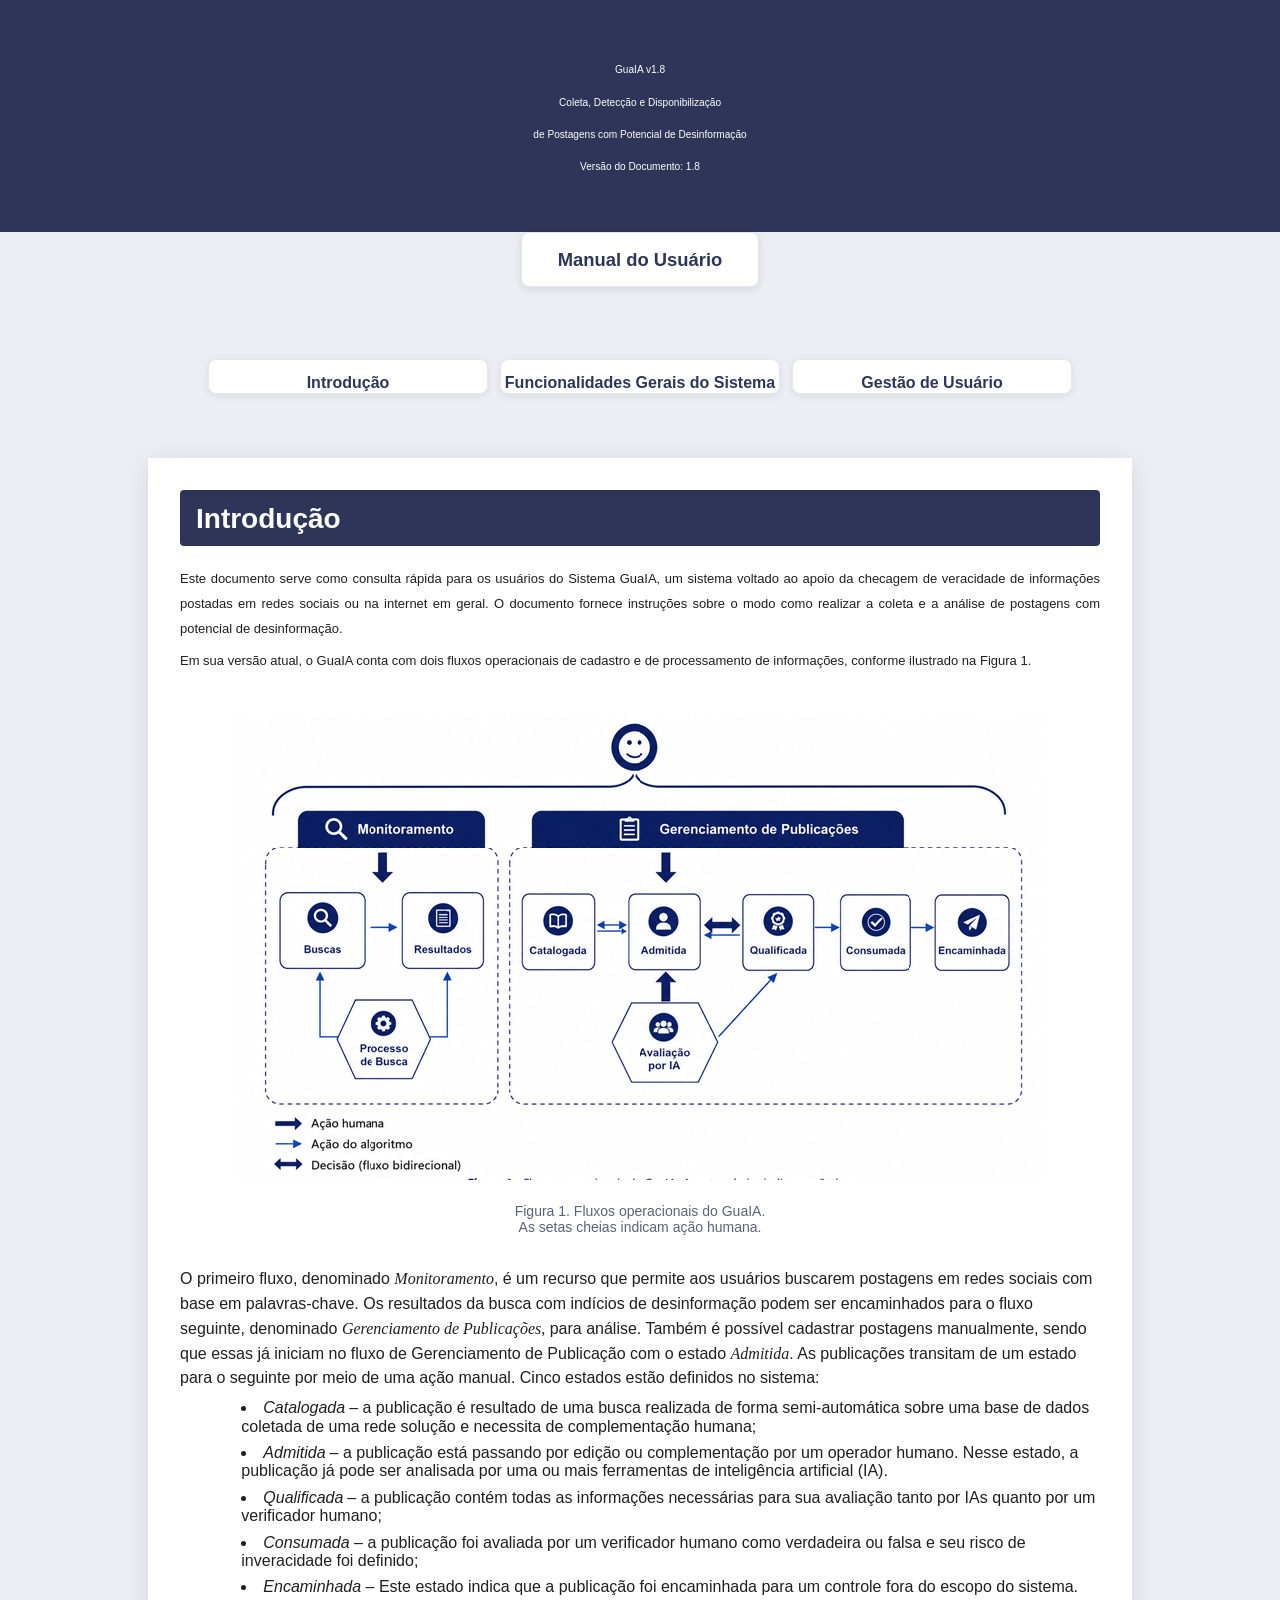
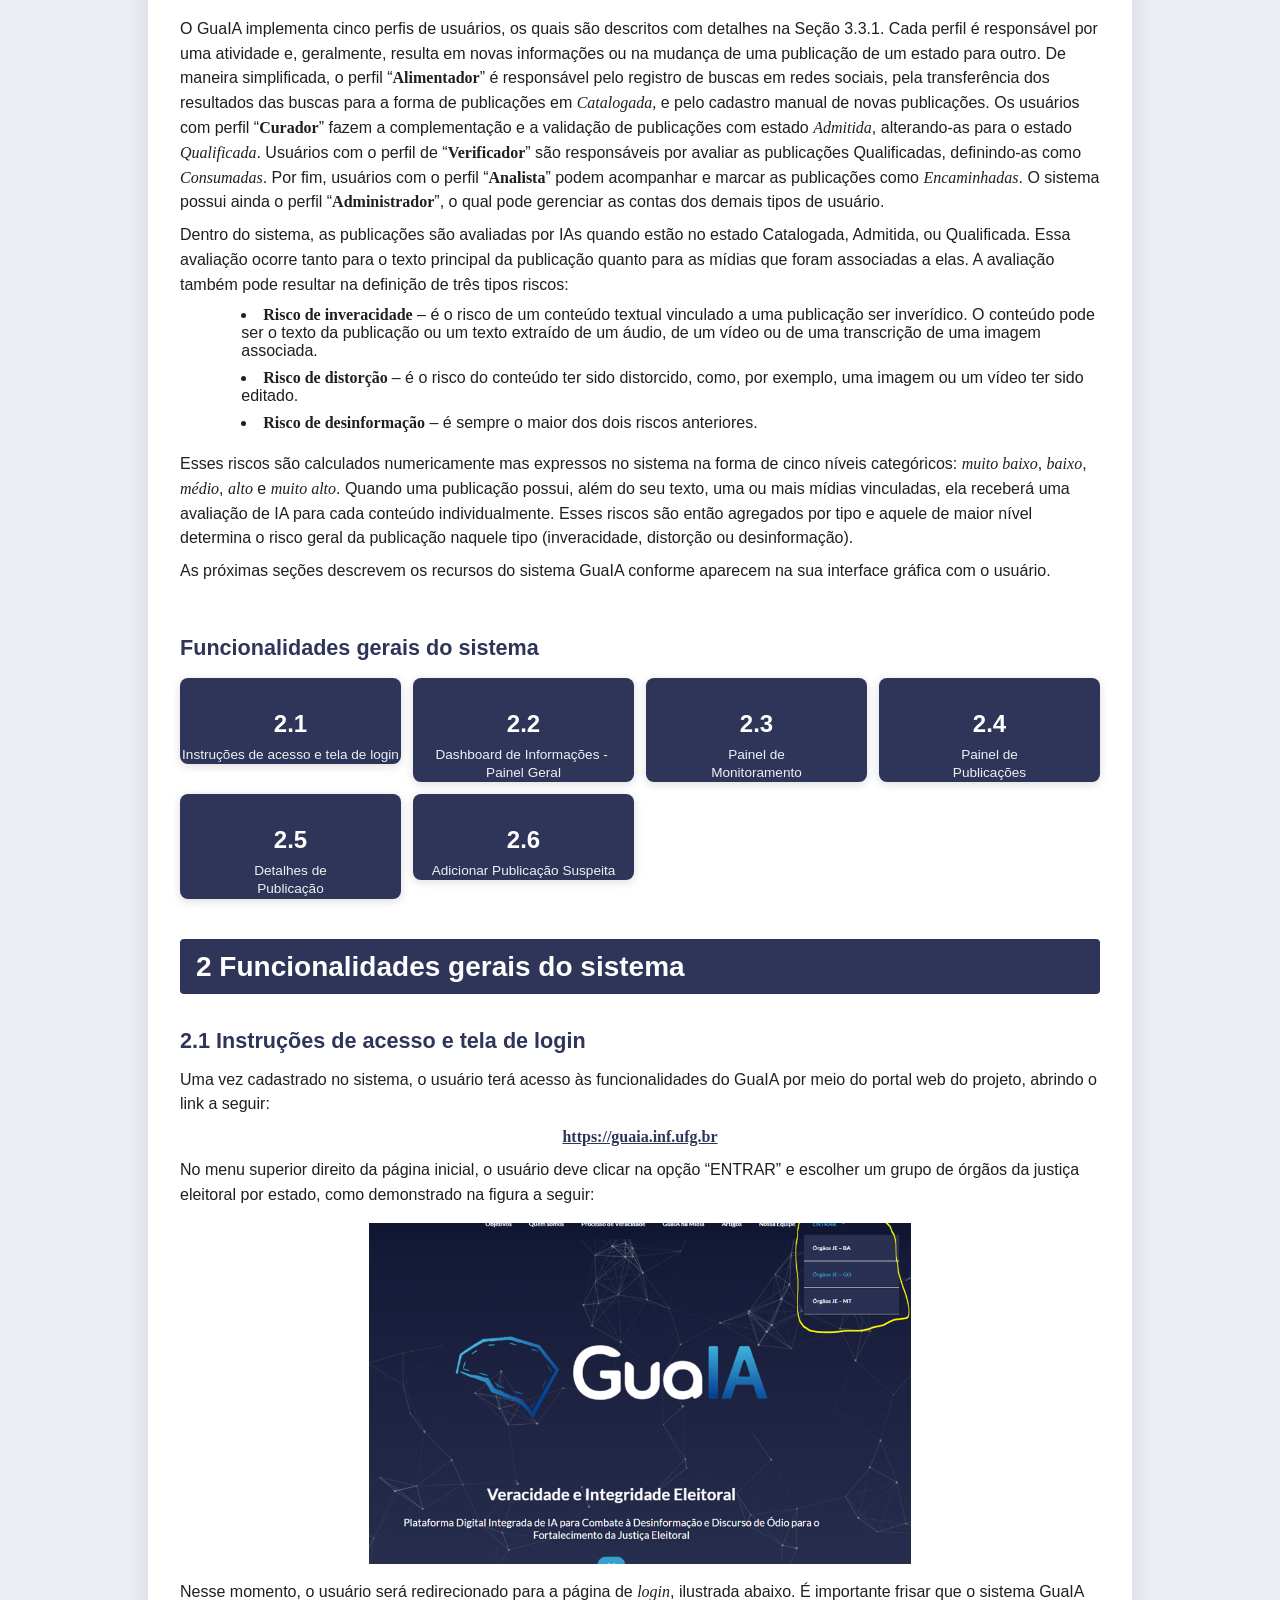
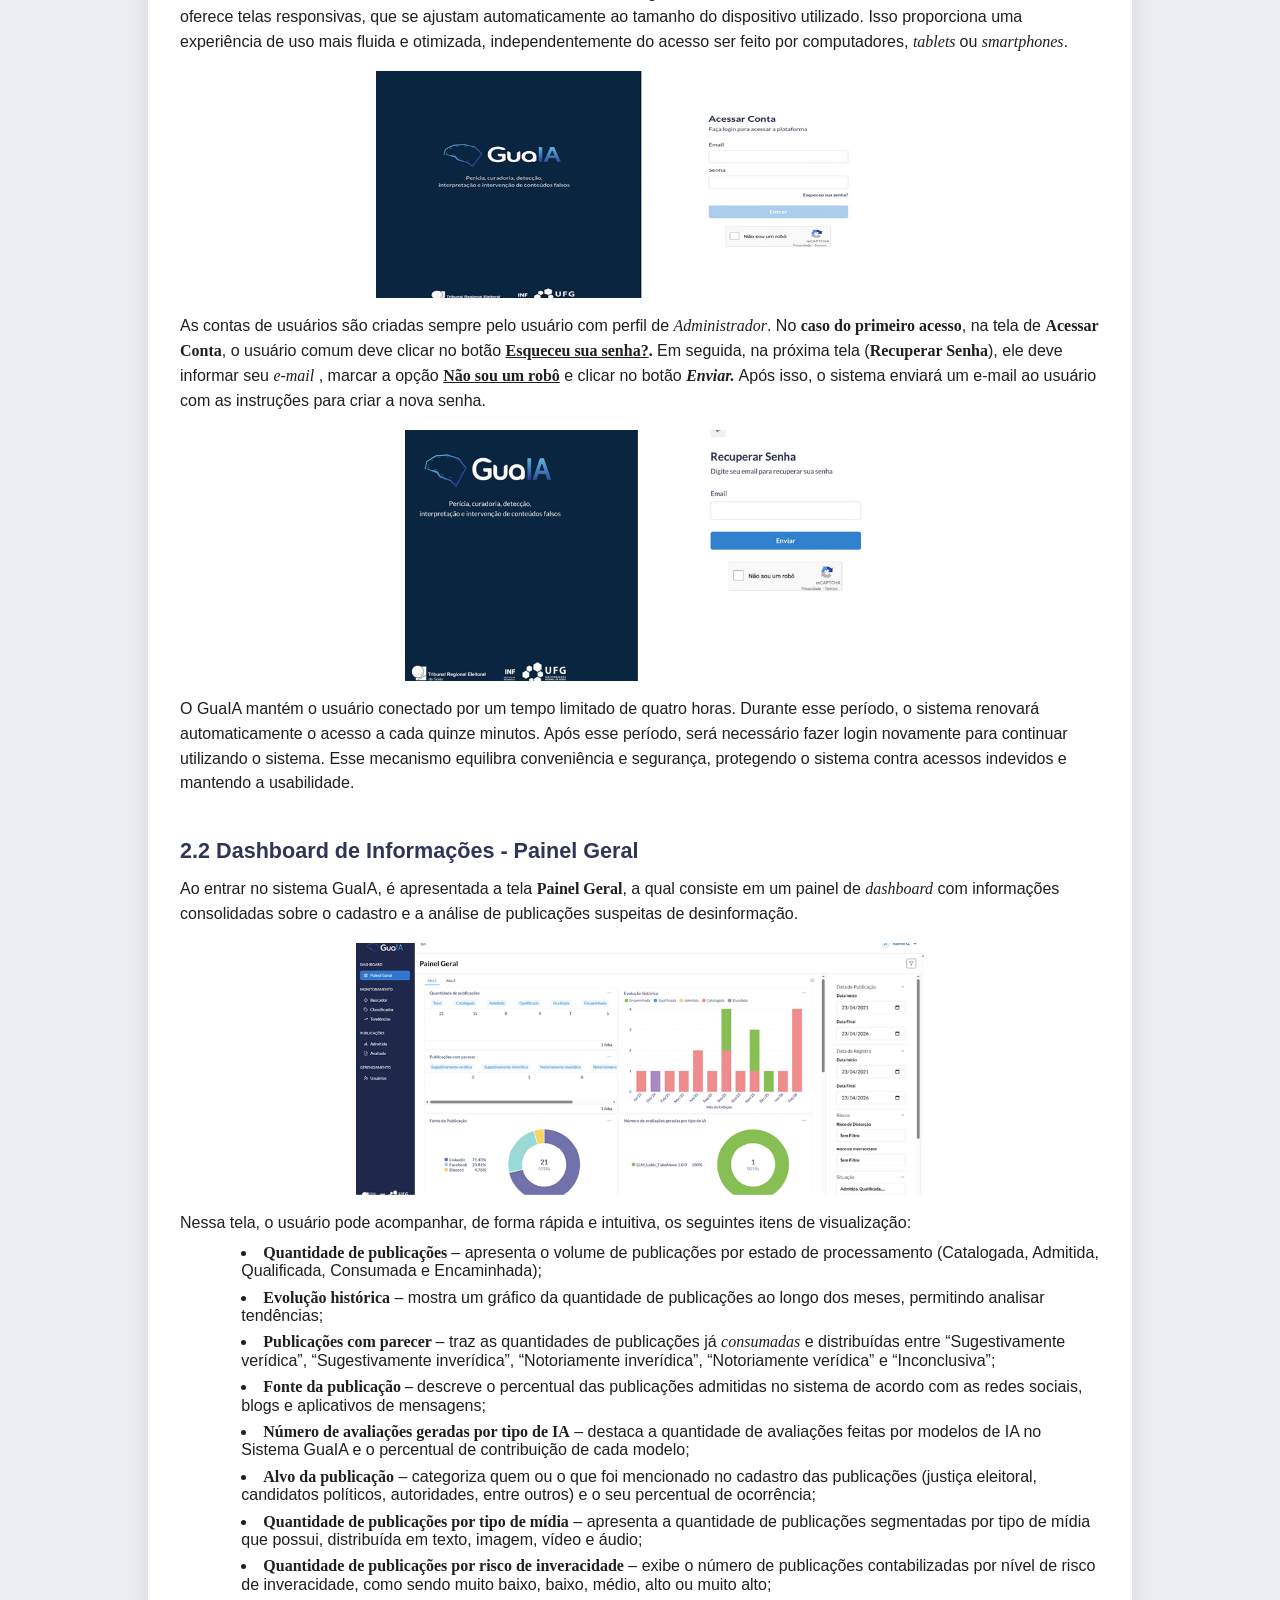
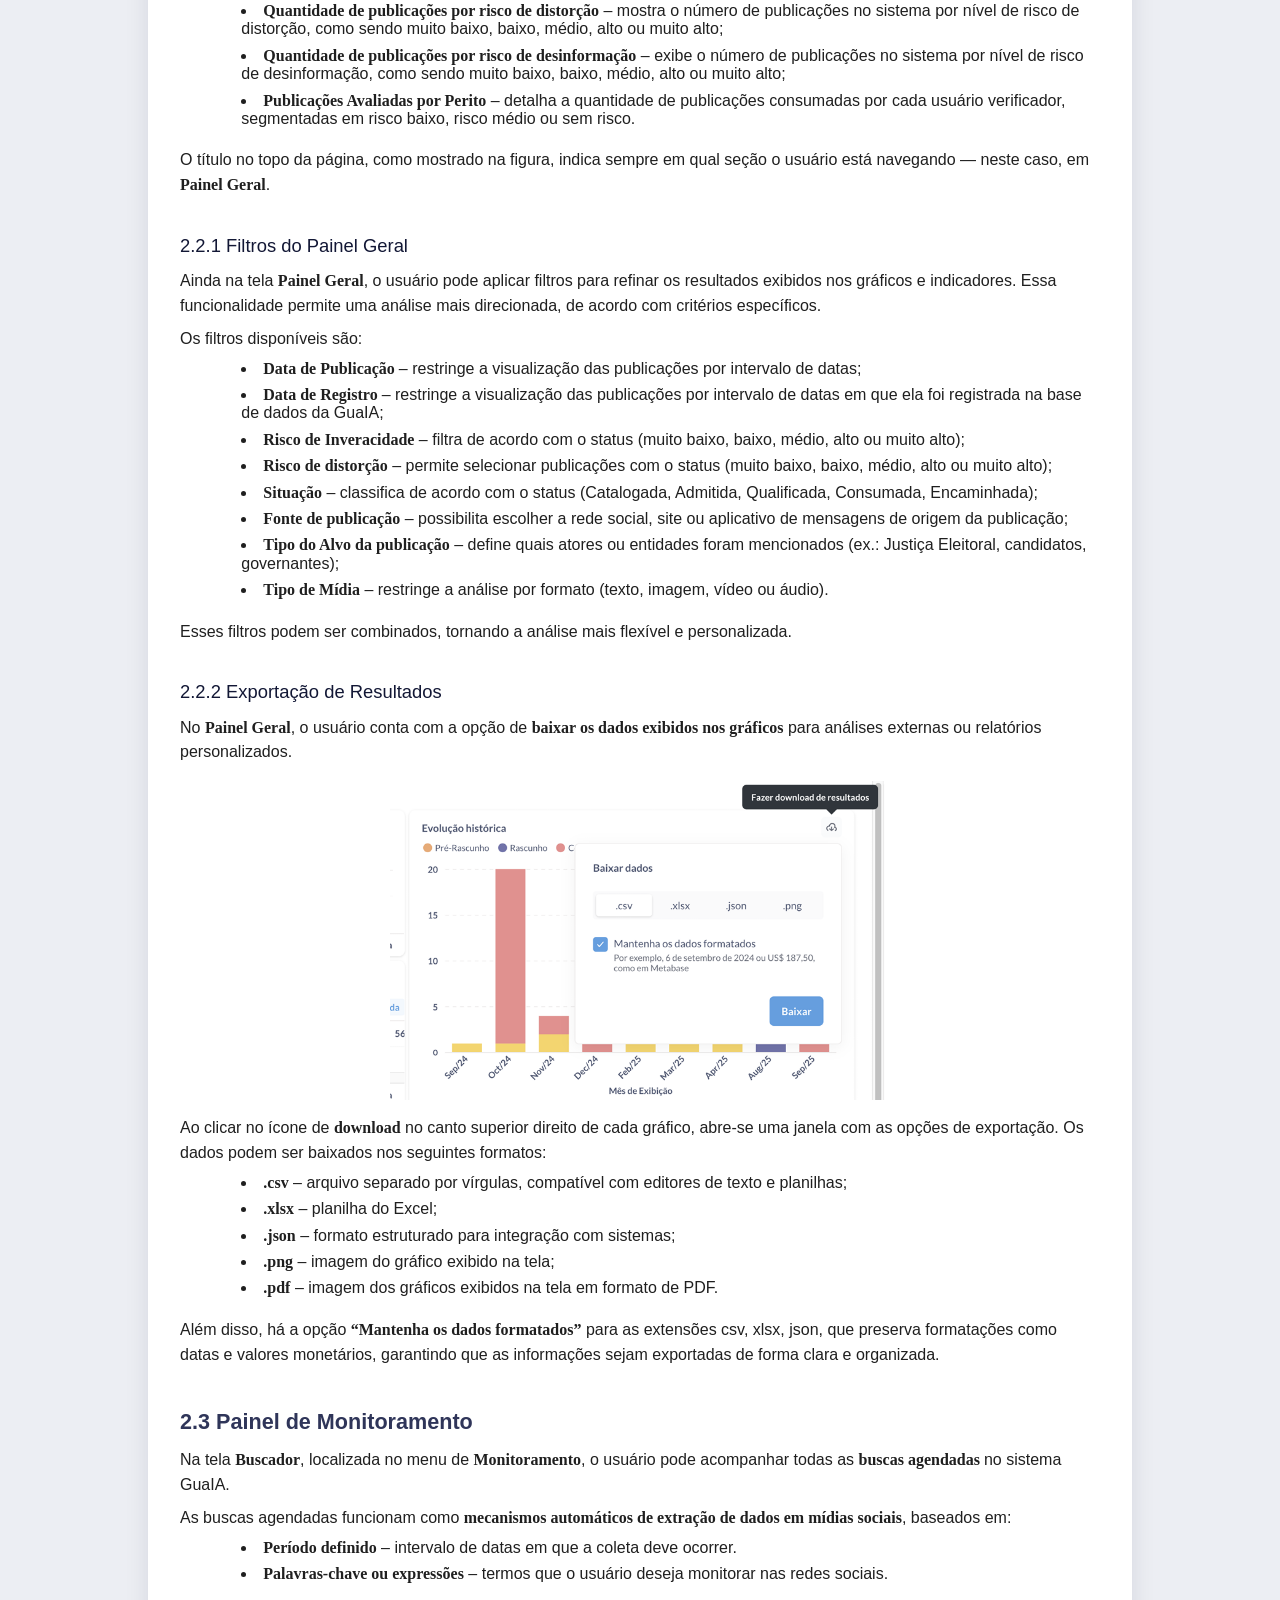
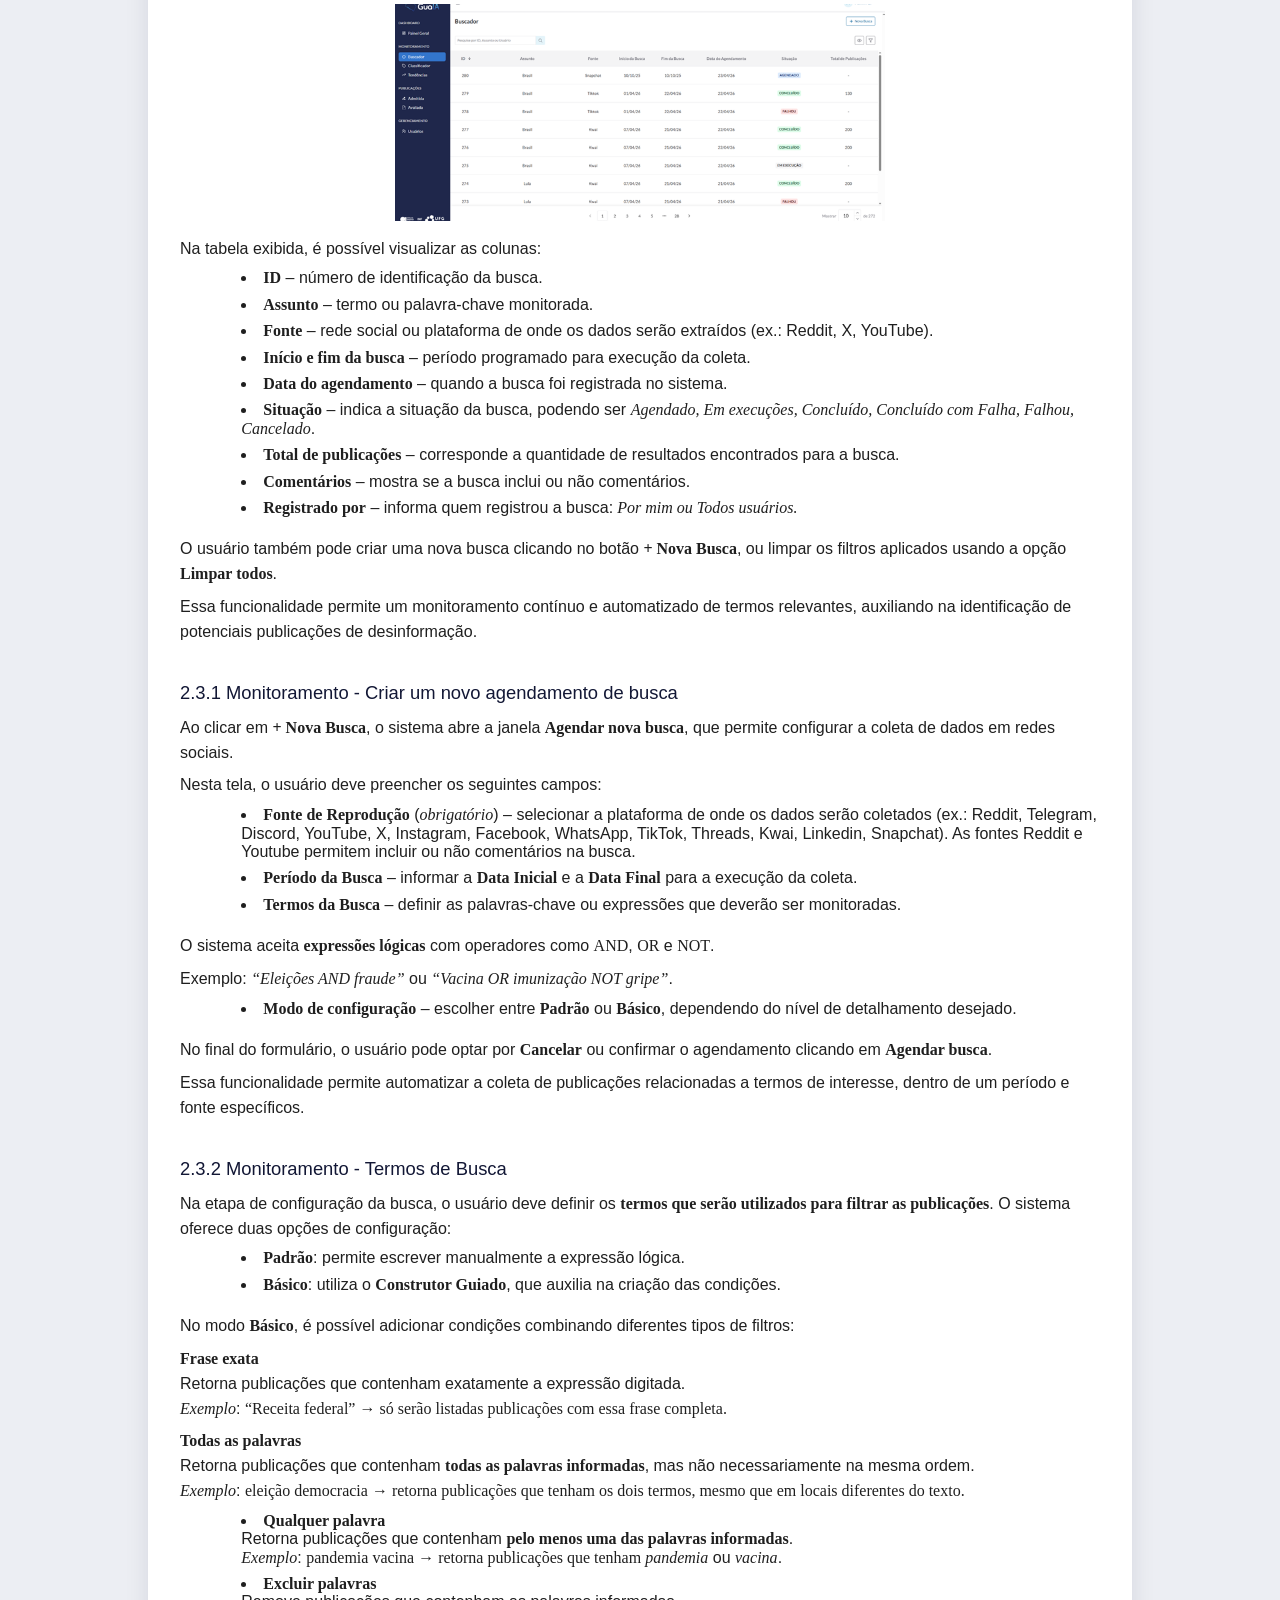
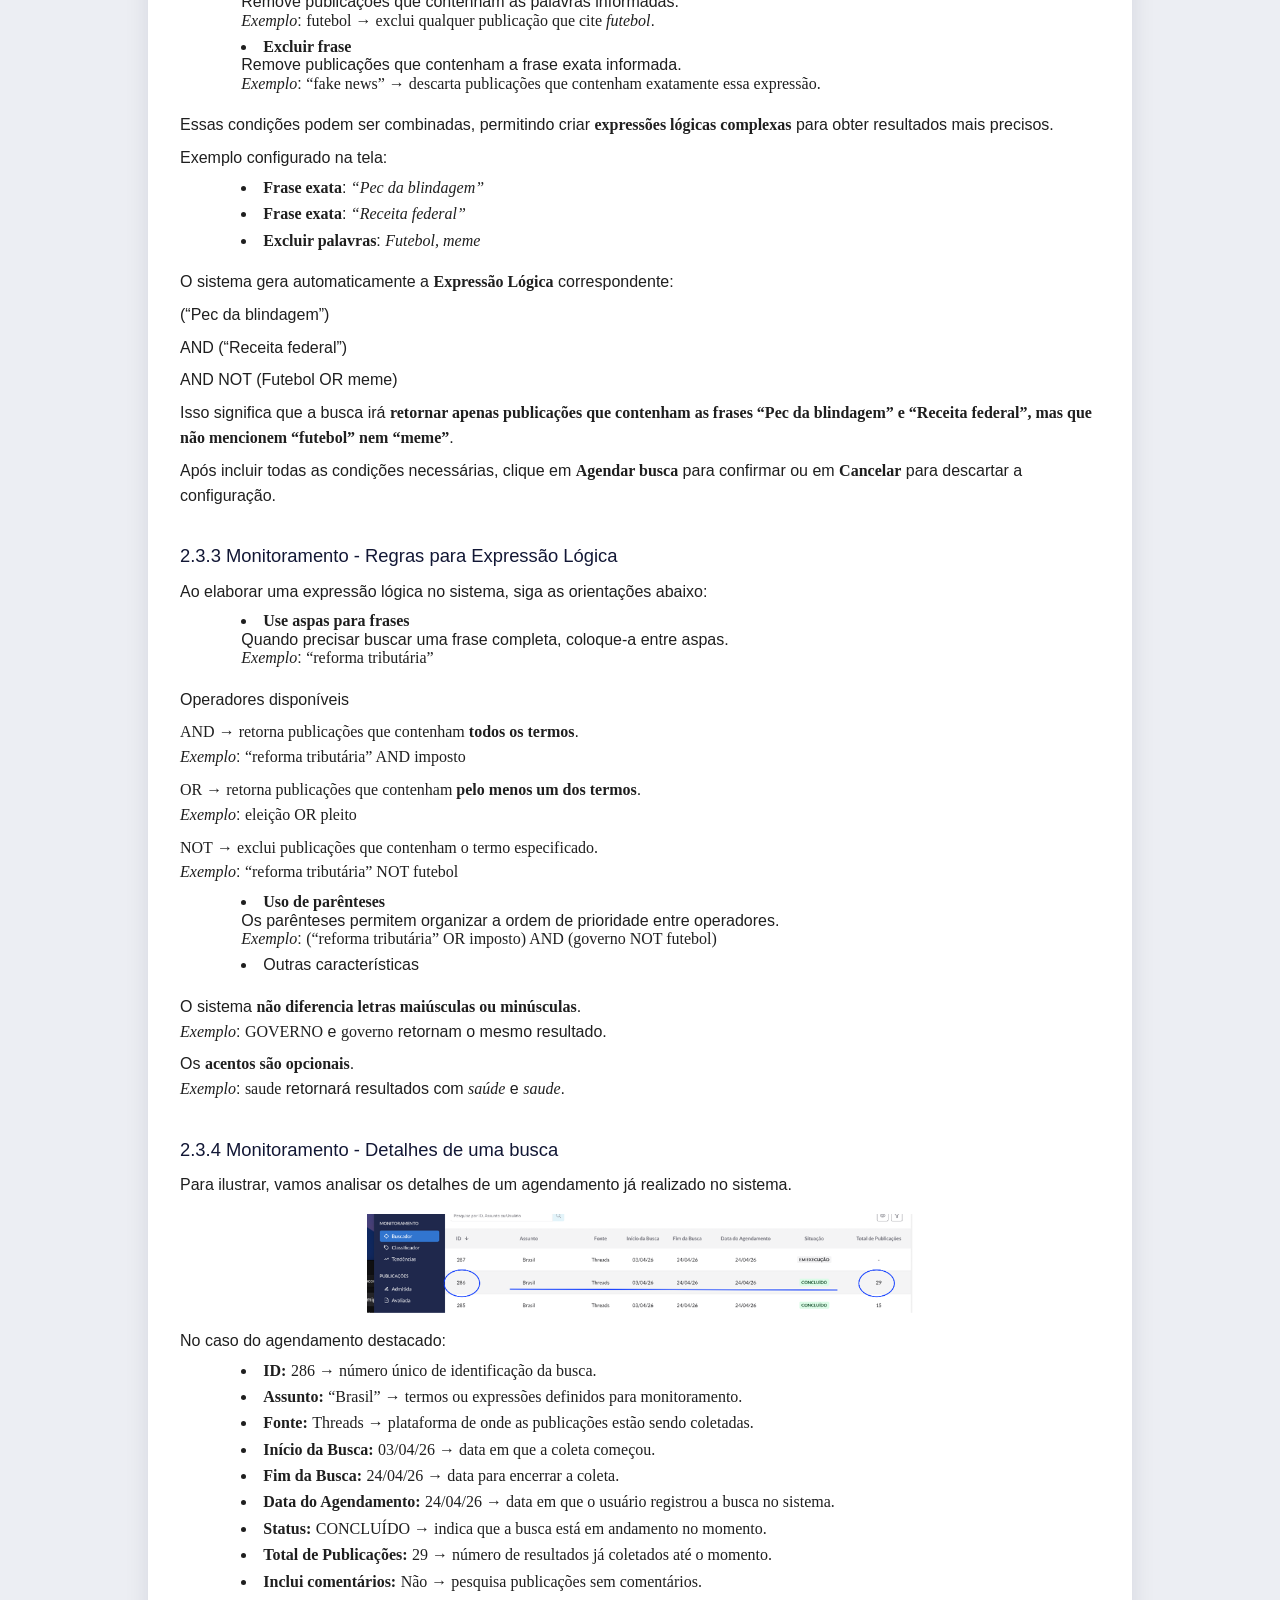
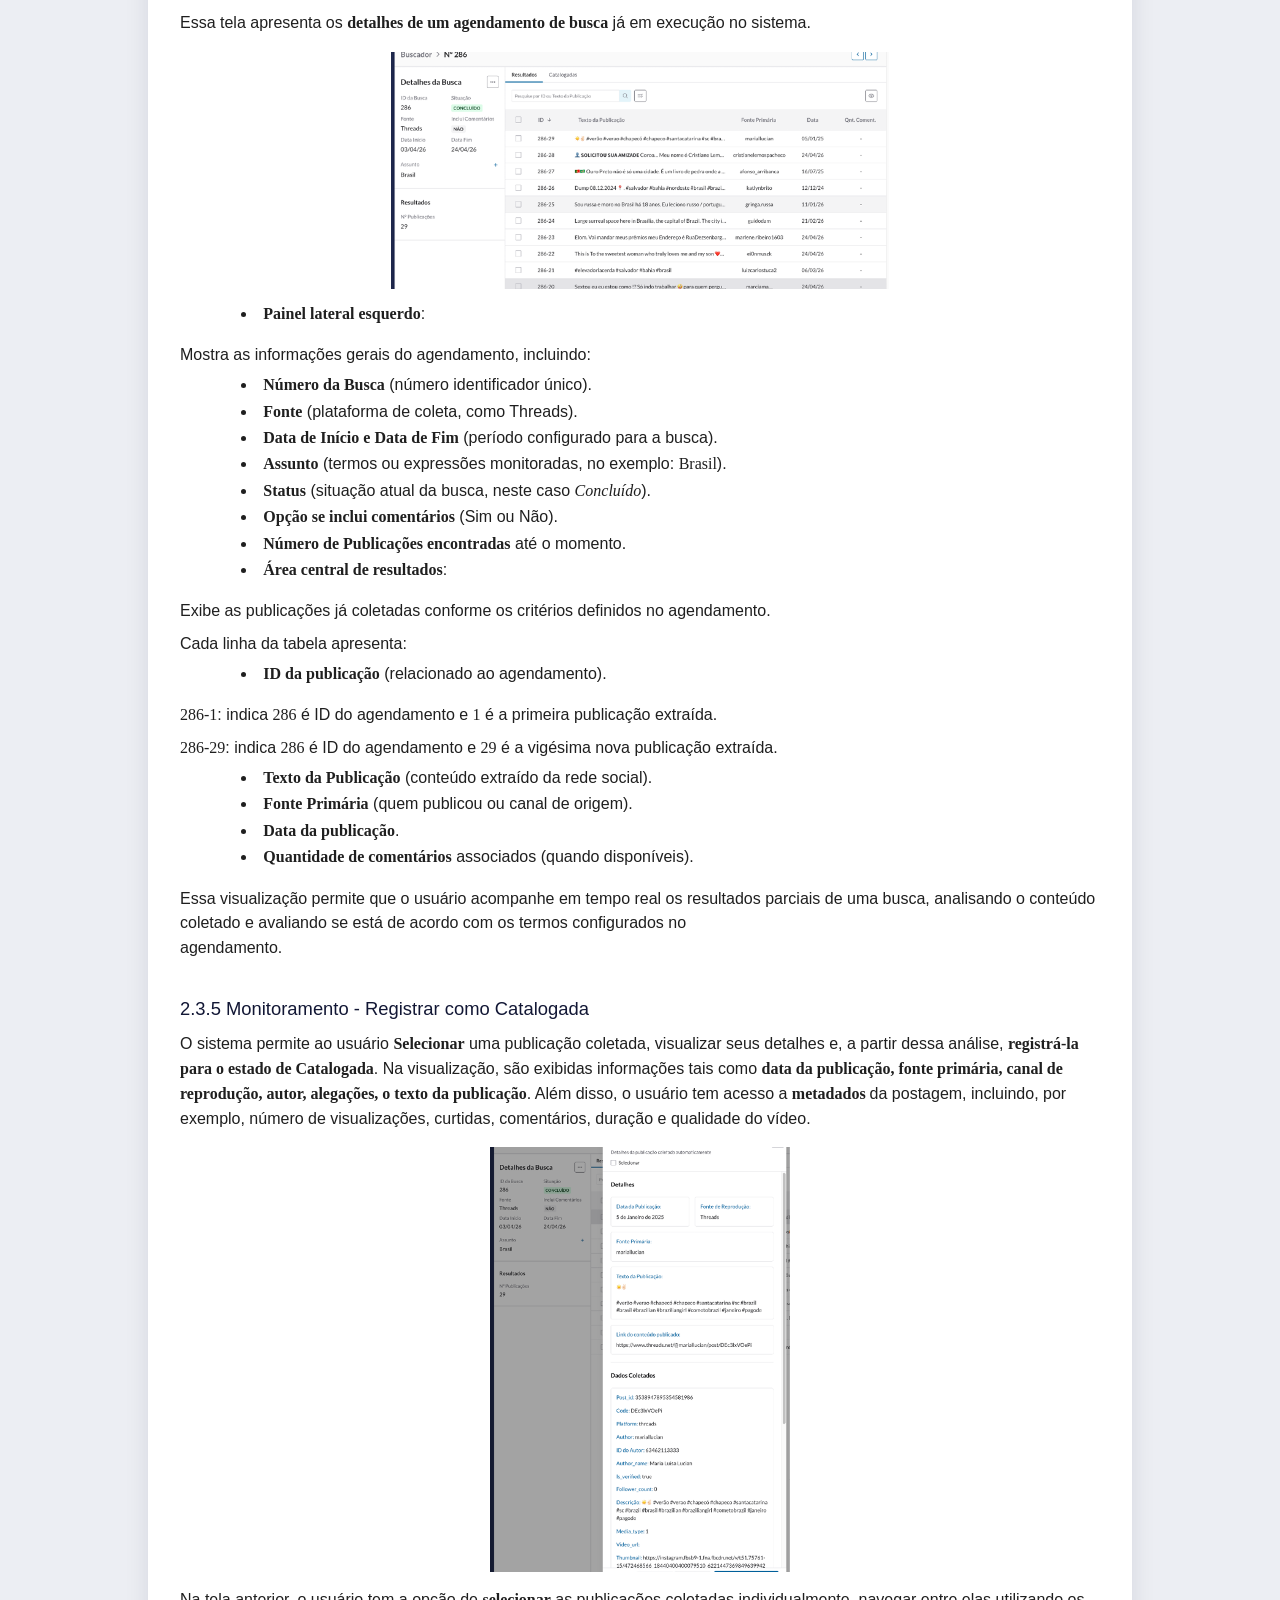
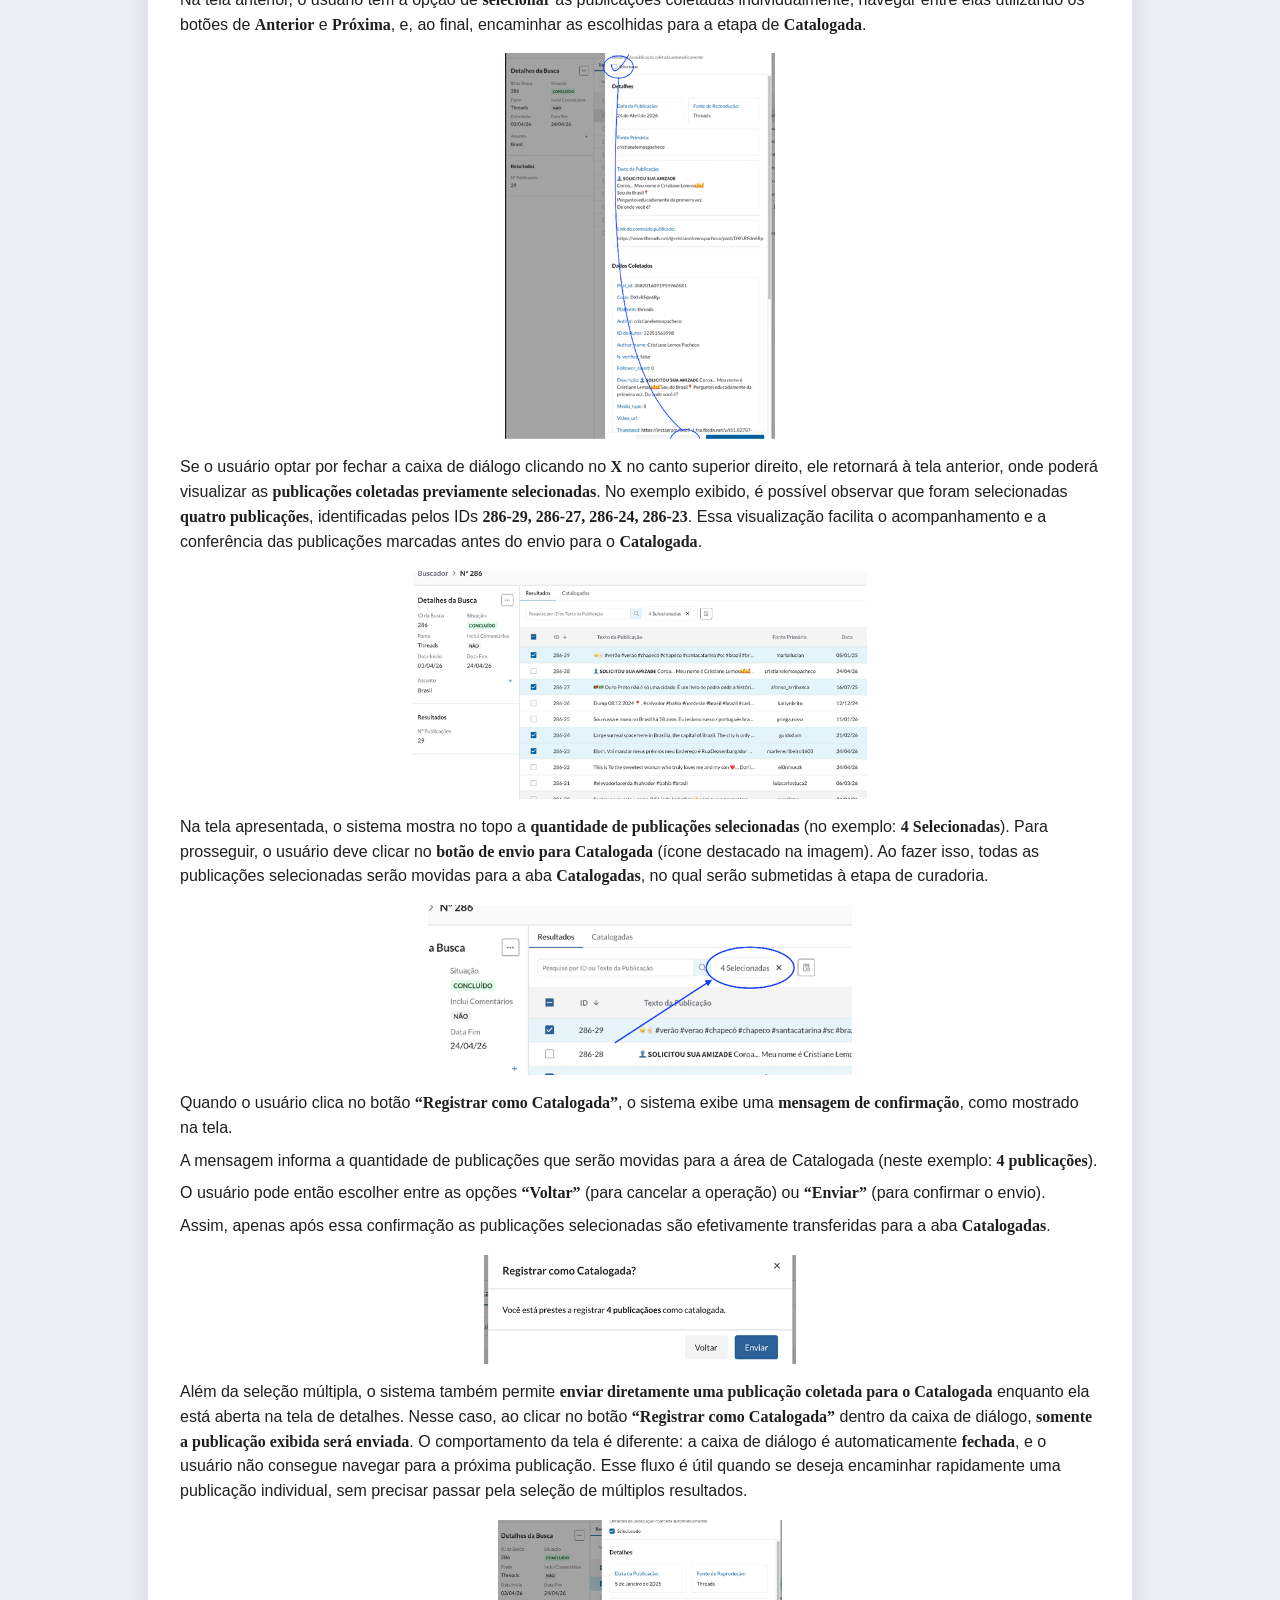
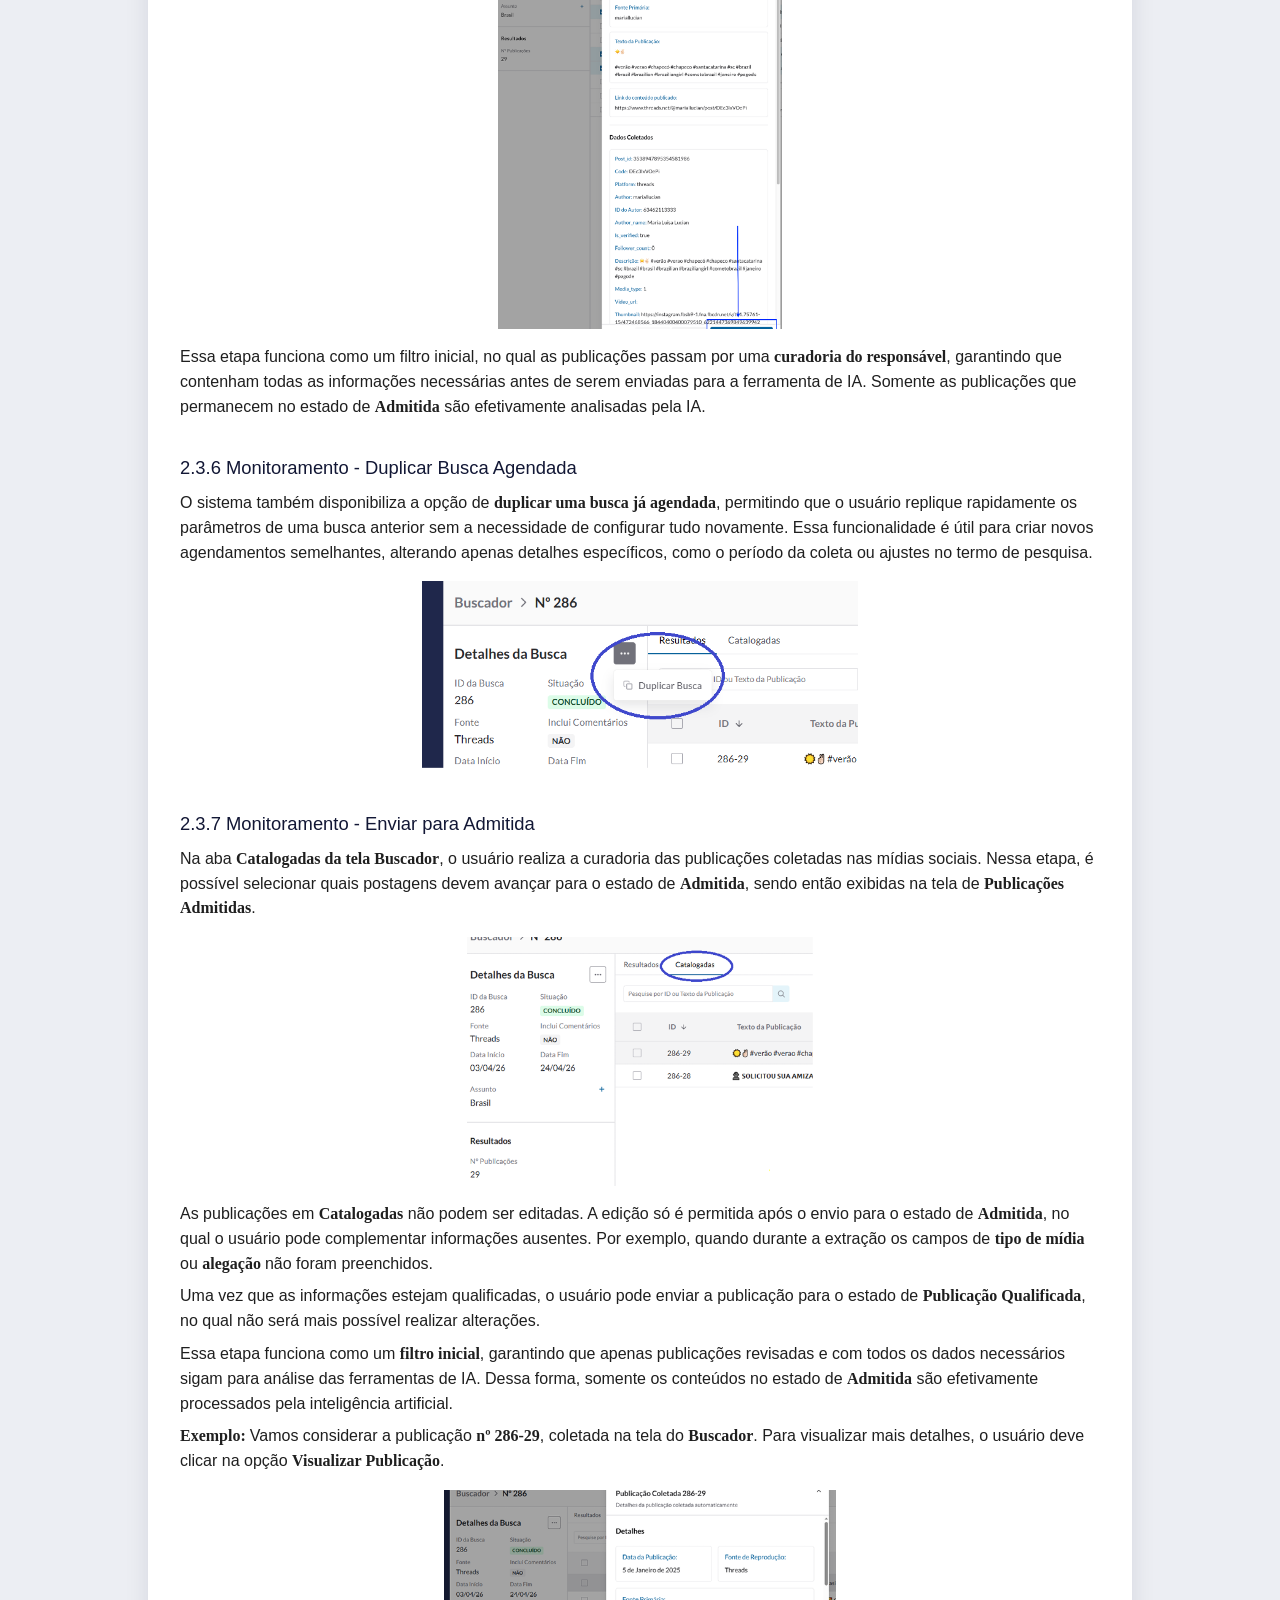
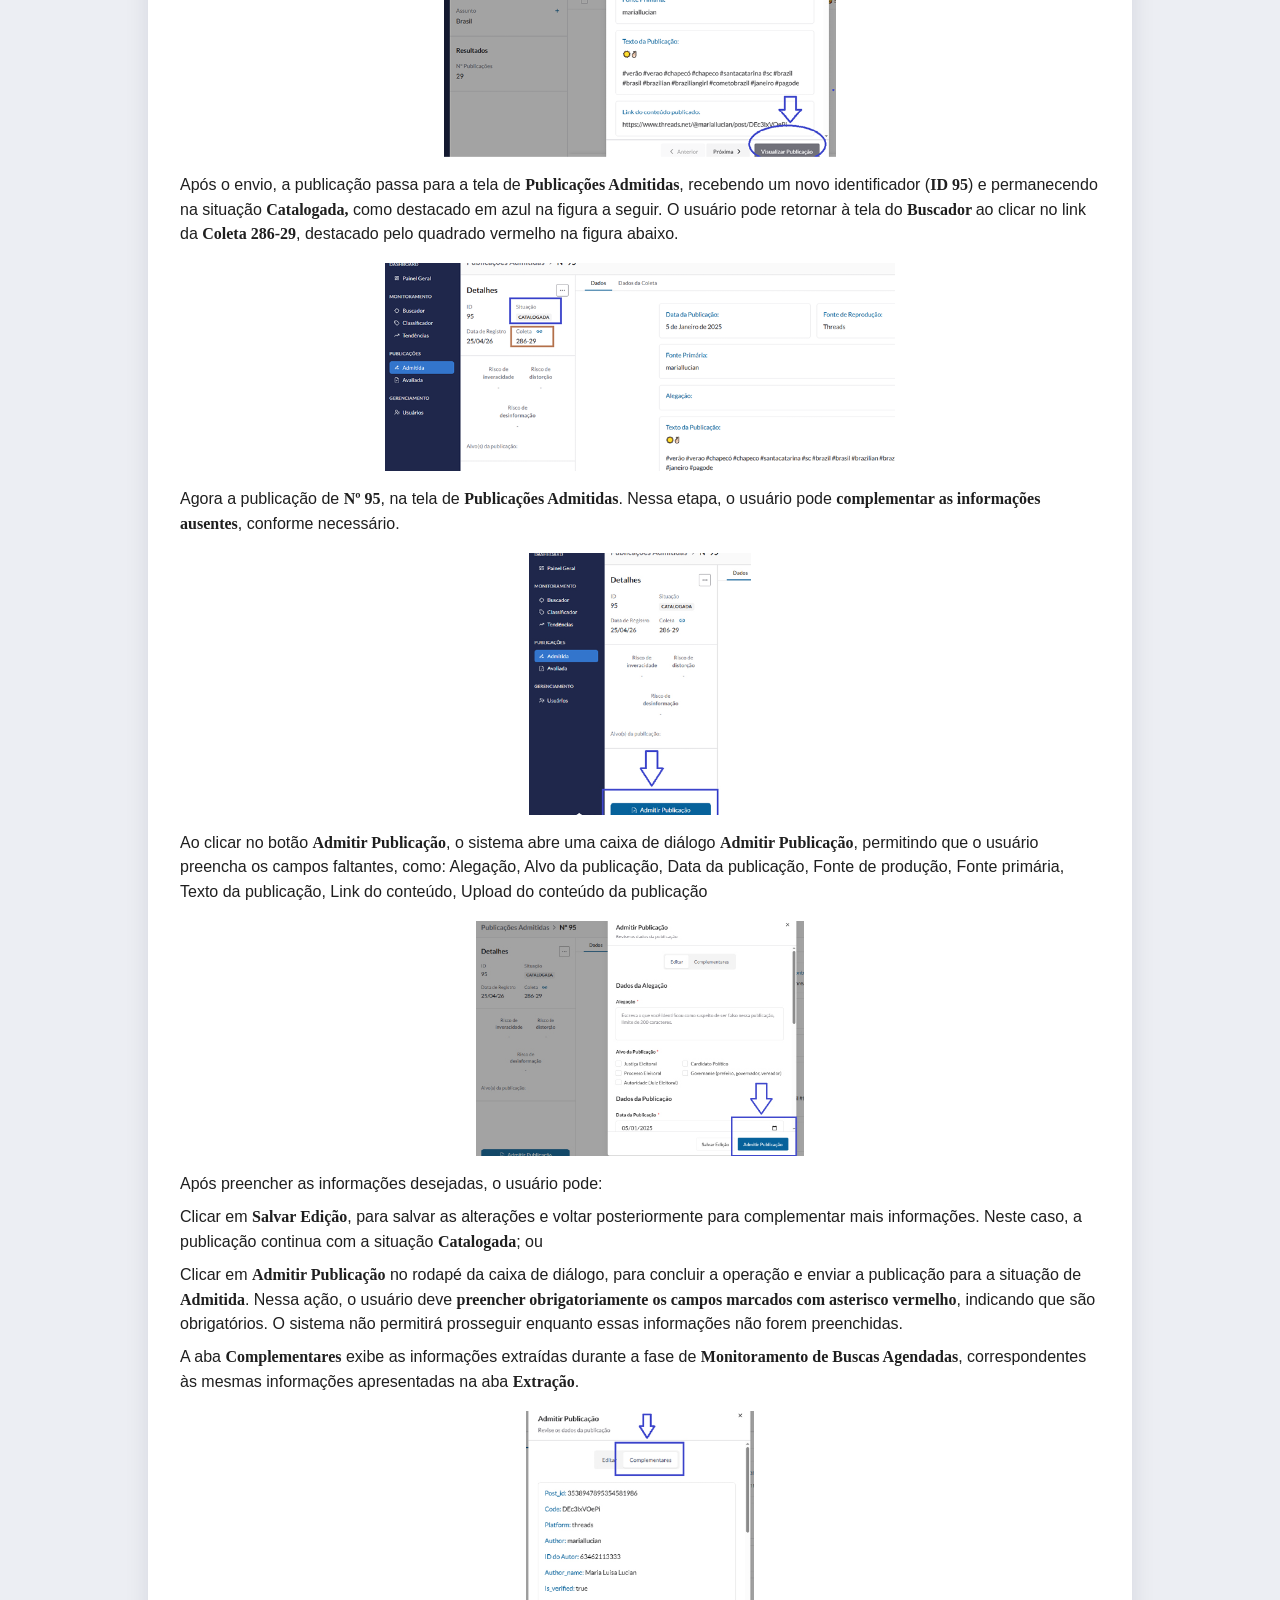
==== OEBPS/Manual_GuaIa_V2.html @ 1db108b5 "v1 - cursor" ====
<?xml version="1.0" encoding="UTF-8" standalone="no"?>
<!DOCTYPE html>
<html xmlns="http://www.w3.org/1999/xhtml" lang="pt-BR" xml:lang="pt-BR" xmlns:epub="http://www.idpf.org/2007/ops">
	<head>
		<title>GuaIA v1.8</title>
		<meta name="viewport" content="width=device-width, initial-scale=1" />
		<link href="css/idGeneratedStyles.css" rel="stylesheet" type="text/css" />
		<link href="css/manual-reader.css" rel="stylesheet" type="text/css" />
		<style>
			/* Fallback se o CSS externo não carregar (evita texto branco em fundo branco) */
			body.guaia-manual { background: #eceef3; color: #1f1f1f; min-height: 100vh; }
			body.guaia-manual #_idContainer107 { background: #2f3559; padding: 3rem 1rem; text-align: center; }
			body.guaia-manual #_idContainer107, body.guaia-manual #_idContainer107 * { color: #fff !important; }
			body.guaia-manual .manual-content { background: #fff; max-width: 920px; margin: 0 auto 2rem; padding: 2rem; }
		</style>
	</head>
	<body id="Manual_GuaIa_V2" class="guaia-manual">
		<div id="page1" role="doc-pagebreak" aria-label="1" epub:type="pagebreak"></div>
		<div class="_idGenObjectLayout-1">
			<div id="_idContainer000" class="Quadro-de-gr-fico-b-sico _idGenObjectStyleOverride-1">
			</div>
		</div>
		<div class="_idGenObjectLayout-1">
			<div id="_idContainer106" class="_idGenWritingDirection-1">
				<div id="_idContainer002" class="_idGenObjectStyleOverride-2">
					<div id="_idContainer001" class="_idGenObjectStyleOverride-2">
					</div>
				</div>
				<div id="_idContainer004" class="_idGenObjectStyleOverride-2">
					<div id="_idContainer003" class="_idGenObjectStyleOverride-2">
					</div>
				</div>
				<div id="_idContainer006" class="_idGenObjectStyleOverride-2">
					<div id="_idContainer005" class="_idGenObjectStyleOverride-2">
					</div>
				</div>
				<div id="_idContainer008" class="_idGenObjectStyleOverride-2">
					<div id="_idContainer007" class="_idGenObjectStyleOverride-2">
					</div>
				</div>
				<div id="_idContainer010" class="_idGenObjectStyleOverride-2">
					<div id="_idContainer009" class="_idGenObjectStyleOverride-2">
					</div>
				</div>
				<div id="_idContainer012" class="_idGenObjectStyleOverride-2">
					<div id="_idContainer011" class="_idGenObjectStyleOverride-2">
					</div>
				</div>
				<div id="_idContainer014" class="_idGenObjectStyleOverride-2">
					<div id="_idContainer013" class="_idGenObjectStyleOverride-2">
					</div>
				</div>
				<div id="_idContainer016" class="_idGenObjectStyleOverride-2">
					<div id="_idContainer015" class="_idGenObjectStyleOverride-2">
					</div>
				</div>
				<div id="_idContainer018" class="_idGenObjectStyleOverride-2">
					<div id="_idContainer017" class="_idGenObjectStyleOverride-2">
					</div>
				</div>
				<div id="_idContainer020" class="_idGenObjectStyleOverride-2">
					<div id="_idContainer019" class="_idGenObjectStyleOverride-2">
					</div>
				</div>
				<div id="_idContainer022" class="_idGenObjectStyleOverride-2">
					<div id="_idContainer021" class="_idGenObjectStyleOverride-2">
					</div>
				</div>
				<div id="_idContainer024" class="_idGenObjectStyleOverride-2">
					<div id="_idContainer023" class="_idGenObjectStyleOverride-2">
					</div>
				</div>
				<div id="_idContainer026" class="_idG/enObjectStyleOverride-2">
					<div id="_idContainer025" class="_idGenObjectStyleOverride-2">
					</div>
				</div>
				<div id="_idContainer027" class="_idGenObjectStyleOverride-3">
				</div>
				<div id="_idContainer028" class="_idGenObjectStyleOverride-3">
				</div>
				<div id="_idContainer029" class="_idGenObjectStyleOverride-3">
				</div>
				<div id="_idContainer030" class="_idGenObjectStyleOverride-3">
				</div>
				<div id="_idContainer031" class="_idGenObjectStyleOverride-3">
				</div>
				<div id="_idContainer032" class="_idGenObjectStyleOverride-3">
				</div>
				<div id="_idContainer033" class="_idGenObjectStyleOverride-3">
				</div>
				<div id="_idContainer034" class="_idGenObjectStyleOverride-3">
				</div>
				<div id="_idContainer035" class="_idGenObjectStyleOverride-3">
				</div>
				<div id="_idContainer036" class="_idGenObjectStyleOverride-3">
				</div>
				<div id="_idContainer037" class="_idGenObjectStyleOverride-3">
				</div>
				<div id="_idContainer038" class="_idGenObjectStyleOverride-3">
				</div>
				<div id="_idContainer039" class="_idGenObjectStyleOverride-3">
				</div>
				<div id="_idContainer040" class="_idGenObjectStyleOverride-3">
				</div>
				<div id="_idContainer041" class="_idGenObjectStyleOverride-3">
				</div>
				<div id="_idContainer042" class="_idGenObjectStyleOverride-3">
				</div>
				<div id="_idContainer043" class="_idGenObjectStyleOverride-3">
				</div>
				<div id="_idContainer044" class="_idGenObjectStyleOverride-3">
				</div>
				<div id="_idContainer045" class="_idGenObjectStyleOverride-3">
				</div>
				<div id="_idContainer046" class="_idGenObjectStyleOverride-3">
				</div>
				<div id="_idContainer047" class="_idGenObjectStyleOverride-3">
				</div>
				<div id="_idContainer048" class="_idGenObjectStyleOverride-3">
				</div>
				<div id="_idContainer049" class="_idGenObjectStyleOverride-3">
				</div>
				<div id="_idContainer050" class="_idGenObjectStyleOverride-3">
				</div>
				<div id="_idContainer051" class="_idGenObjectStyleOverride-3">
				</div>
				<div id="_idContainer052" class="_idGenObjectStyleOverride-3">
				</div>
				<div id="_idContainer053" class="_idGenObjectStyleOverride-3">
				</div>
				<div id="_idContainer054" class="_idGenObjectStyleOverride-3">
				</div>
				<div id="_idContainer055" class="_idGenObjectStyleOverride-3">
				</div>
				<div id="_idContainer056" class="_idGenObjectStyleOverride-3">
				</div>
				<div id="_idContainer057" class="_idGenObjectStyleOverride-3">
				</div>
				<div id="_idContainer058" class="_idGenObjectStyleOverride-3">
				</div>
				<div id="_idContainer059" class="_idGenObjectStyleOverride-3">
				</div>
				<div id="_idContainer060" class="_idGenObjectStyleOverride-3">
				</div>
				<div id="_idContainer061" class="_idGenObjectStyleOverride-3">
				</div>
				<div id="_idContainer062" class="_idGenObjectStyleOverride-3">
				</div>
				<div id="_idContainer063" class="_idGenObjectStyleOverride-3">
				</div>
				<div id="_idContainer064" class="_idGenObjectStyleOverride-3">
				</div>
				<div id="_idContainer065" class="_idGenObjectStyleOverride-3">
				</div>
				<div id="_idContainer066" class="_idGenObjectStyleOverride-3">
				</div>
				<div id="_idContainer067" class="_idGenObjectStyleOverride-3">
				</div>
				<div id="_idContainer068" class="_idGenObjectStyleOverride-3">
				</div>
				<div id="_idContainer069" class="_idGenObjectStyleOverride-3">
				</div>
				<div id="_idContainer070" class="_idGenObjectStyleOverride-3">
				</div>
				<div id="_idContainer071" class="_idGenObjectStyleOverride-3">
				</div>
				<div id="_idContainer072" class="_idGenObjectStyleOverride-3">
				</div>
				<div id="_idContainer073" class="_idGenObjectStyleOverride-3">
				</div>
				<div id="_idContainer074" class="_idGenObjectStyleOverride-3">
				</div>
				<div id="_idContainer075" class="_idGenObjectStyleOverride-3">
				</div>
				<div id="_idContainer076" class="_idGenObjectStyleOverride-3">
				</div>
				<div id="_idContainer077" class="_idGenObjectStyleOverride-3">
				</div>
				<div id="_idContainer078" class="_idGenObjectStyleOverride-3">
				</div>
				<div id="_idContainer079" class="_idGenObjectStyleOverride-3">
				</div>
				<div id="_idContainer081" class="_idGenObjectStyleOverride-2">
					<div id="_idContainer080" class="_idGenObjectStyleOverride-2">
					</div>
				</div>
				<div id="_idContainer082" class="_idGenObjectStyleOverride-3">
				</div>
				<div id="_idContainer083" class="_idGenObjectStyleOverride-3">
				</div>
				<div id="_idContainer084" class="_idGenObjectStyleOverride-3">
				</div>
				<div id="_idContainer085" class="_idGenObjectStyleOverride-3">
				</div>
				<div id="_idContainer086" class="_idGenObjectStyleOverride-3">
				</div>
				<div id="_idContainer088" class="_idGenObjectStyleOverride-2">
					<div id="_idContainer087" class="_idGenObjectStyleOverride-2">
					</div>
				</div>
				<div id="_idContainer089" class="_idGenObjectStyleOverride-3">
				</div>
				<div id="_idContainer090" class="_idGenObjectStyleOverride-3">
				</div>
				<div id="_idContainer091" class="_idGenObjectStyleOverride-3">
				</div>
				<div id="_idContainer092" class="_idGenObjectStyleOverride-3">
				</div>
				<div id="_idContainer093" class="_idGenObjectStyleOverride-3">
				</div>
				<div id="_idContainer094" class="_idGenObjectStyleOverride-3">
				</div>
				<div id="_idContainer095" class="_idGenObjectStyleOverride-3">
				</div>
				<div id="_idContainer096" class="_idGenObjectStyleOverride-3">
				</div>
				<div id="_idContainer097" class="_idGenObjectStyleOverride-3">
				</div>
				<div id="_idContainer098" class="_idGenObjectStyleOverride-3">
				</div>
				<div id="_idContainer099" class="_idGenObjectStyleOverride-3">
				</div>
				<div id="_idContainer100" class="_idGenObjectStyleOverride-3">
				</div>
				<div id="_idContainer101" class="_idGenObjectStyleOverride-3">
				</div>
				<div id="_idContainer102" class="_idGenObjectStyleOverride-3">
				</div>
				<div id="_idContainer103" class="_idGenObjectStyleOverride-3">
				</div>
				<div id="_idContainer104" class="_idGenObjectStyleOverride-3">
				</div>
				<div id="_idContainer105" class="_idGenObjectStyleOverride-3">
				</div>
			</div>
		</div>
		<div id="_idContainer107" class="Quadro-de-texto-b-sico">
			<p class="_0_base_lato_12 ParaOverride-1"><span class="CharOverride-1">GuaIA v1.8</span></p>
			<p class="_0_base_lato_12 ParaOverride-1"><span class="CharOverride-1">Coleta, Detecção e Disponibilização</span></p>
			<p class="_0_base_lato_12 ParaOverride-1"><span class="CharOverride-1">de Postagens com Potencial de Desinformação</span></p>
			<p class="_0_base_lato_12 ParaOverride-1"><span class="CharOverride-1">Versão do Documento: 1.8</span></p>
		</div>
		<div class="_idGenObjectLayout-1">
			<a href="#introducao">
				<div id="_idContainer110" class="_idGenWritingDirection-1">
					<div id="_idContainer108" class="Quadro-de-gr-fico-b-sico _idGenObjectStyleOverride-4">
					</div>
					<div id="_idContainer109" class="Quadro-de-texto-b-sico">
						<p class="_0_base_lato_12"><span class="CharOverride-2">Manual do Usuário</span></p>
					</div>
				</div>
			</a>
		</div>
		<div id="page2" role="doc-pagebreak" aria-label="2" epub:type="pagebreak"></div>
		<div class="_idGenObjectLayout-1">
			<div id="_idContainer111" class="Quadro-de-gr-fico-b-sico _idGenObjectStyleOverride-1">
			</div>
		</div>
		<nav class="manual-toc-main" aria-label="Sumário do manual">
		<div class="_idGenObjectLayout-1">
			<a href="#introducao">
				<div id="_idContainer114" class="_idGenWritingDirection-1">
					<div id="_idContainer112" class="Quadro-de-gr-fico-b-sico _idGenObjectStyleOverride-5">
					</div>
					<div id="_idContainer113" class="Quadro-de-texto-b-sico">
						<p class="_0_base_lato_12 ParaOverride-1"><span class="CharOverride-3">Introdução</span></p>
					</div>
				</div>
			</a>
		</div>
		<div class="_idGenObjectLayout-1">
			<a href="#_idTextAnchor000">
				<div id="_idContainer223" class="_idGenWritingDirection-1">
					<div id="_idContainer221" class="Quadro-de-gr-fico-b-sico _idGenObjectStyleOverride-5">
					</div>
					<div id="_idContainer222" class="Quadro-de-texto-b-sico">
						<p class="_0_base_lato_12 ParaOverride-1"><span class="CharOverride-3">Funcionalidades Gerais do Sistema</span></p>
					</div>
				</div>
			</a>
		</div>
		<div class="_idGenObjectLayout-1">
			<a href="#_idTextAnchor049">
				<div id="_idContainer226" class="_idGenWritingDirection-1">
					<div id="_idContainer224" class="Quadro-de-gr-fico-b-sico _idGenObjectStyleOverride-5">
					</div>
					<div id="_idContainer225" class="Quadro-de-texto-b-sico">
						<p class="_0_base_lato_12 ParaOverride-1"><span class="CharOverride-3">Gestão de Usuário</span></p>
					</div>
				</div>
			</a>
		</div>
		</nav>
		<div class="_idGenObjectLayout-1">
			<div id="_idContainer220" class="_idGenWritingDirection-1">
				<div id="_idContainer116" class="_idGenObjectStyleOverride-2">
					<div id="_idContainer115" class="_idGenObjectStyleOverride-2">
					</div>
				</div>
				<div id="_idContainer118" class="_idGenObjectStyleOverride-2">
					<div id="_idContainer117" class="_idGenObjectStyleOverride-2">
					</div>
				</div>
				<div id="_idContainer120" class="_idGenObjectStyleOverride-2">
					<div id="_idContainer119" class="_idGenObjectStyleOverride-2">
					</div>
				</div>
				<div id="_idContainer122" class="_idGenObjectStyleOverride-2">
					<div id="_idContainer121" class="_idGenObjectStyleOverride-2">
					</div>
				</div>
				<div id="_idContainer124" class="_idGenObjectStyleOverride-2">
					<div id="_idContainer123" class="_idGenObjectStyleOverride-2">
					</div>
				</div>
				<div id="_idContainer126" class="_idGenObjectStyleOverride-2">
					<div id="_idContainer125" class="_idGenObjectStyleOverride-2">
					</div>
				</div>
				<div id="_idContainer128" class="_idGenObjectStyleOverride-2">
					<div id="_idContainer127" class="_idGenObjectStyleOverride-2">
					</div>
				</div>
				<div id="_idContainer130" class="_idGenObjectStyleOverride-2">
					<div id="_idContainer129" class="_idGenObjectStyleOverride-2">
					</div>
				</div>
				<div id="_idContainer132" class="_idGenObjectStyleOverride-2">
					<div id="_idContainer131" class="_idGenObjectStyleOverride-2">
					</div>
				</div>
				<div id="_idContainer134" class="_idGenObjectStyleOverride-2">
					<div id="_idContainer133" class="_idGenObjectStyleOverride-2">
					</div>
				</div>
				<div id="_idContainer136" class="_idGenObjectStyleOverride-2">
					<div id="_idContainer135" class="_idGenObjectStyleOverride-2">
					</div>
				</div>
				<div id="_idContainer138" class="_idGenObjectStyleOverride-2">
					<div id="_idContainer137" class="_idGenObjectStyleOverride-2">
					</div>
				</div>
				<div id="_idContainer140" class="_idGenObjectStyleOverride-2">
					<div id="_idContainer139" class="_idGenObjectStyleOverride-2">
					</div>
				</div>
				<div id="_idContainer141" class="_idGenObjectStyleOverride-3">
				</div>
				<div id="_idContainer142" class="_idGenObjectStyleOverride-3">
				</div>
				<div id="_idContainer143" class="_idGenObjectStyleOverride-3">
				</div>
				<div id="_idContainer144" class="_idGenObjectStyleOverride-3">
				</div>
				<div id="_idContainer145" class="_idGenObjectStyleOverride-3">
				</div>
				<div id="_idContainer146" class="_idGenObjectStyleOverride-3">
				</div>
				<div id="_idContainer147" class="_idGenObjectStyleOverride-3">
				</div>
				<div id="_idContainer148" class="_idGenObjectStyleOverride-3">
				</div>
				<div id="_idContainer149" class="_idGenObjectStyleOverride-3">
				</div>
				<div id="_idContainer150" class="_idGenObjectStyleOverride-3">
				</div>
				<div id="_idContainer151" class="_idGenObjectStyleOverride-3">
				</div>
				<div id="_idContainer152" class="_idGenObjectStyleOverride-3">
				</div>
				<div id="_idContainer153" class="_idGenObjectStyleOverride-3">
				</div>
				<div id="_idContainer154" class="_idGenObjectStyleOverride-3">
				</div>
				<div id="_idContainer155" class="_idGenObjectStyleOverride-3">
				</div>
				<div id="_idContainer156" class="_idGenObjectStyleOverride-3">
				</div>
				<div id="_idContainer157" class="_idGenObjectStyleOverride-3">
				</div>
				<div id="_idContainer158" class="_idGenObjectStyleOverride-3">
				</div>
				<div id="_idContainer159" class="_idGenObjectStyleOverride-3">
				</div>
				<div id="_idContainer160" class="_idGenObjectStyleOverride-3">
				</div>
				<div id="_idContainer161" class="_idGenObjectStyleOverride-3">
				</div>
				<div id="_idContainer162" class="_idGenObjectStyleOverride-3">
				</div>
				<div id="_idContainer163" class="_idGenObjectStyleOverride-3">
				</div>
				<div id="_idContainer164" class="_idGenObjectStyleOverride-3">
				</div>
				<div id="_idContainer165" class="_idGenObjectStyleOverride-3">
				</div>
				<div id="_idContainer166" class="_idGenObjectStyleOverride-3">
				</div>
				<div id="_idContainer167" class="_idGenObjectStyleOverride-3">
				</div>
				<div id="_idContainer168" class="_idGenObjectStyleOverride-3">
				</div>
				<div id="_idContainer169" class="_idGenObjectStyleOverride-3">
				</div>
				<div id="_idContainer170" class="_idGenObjectStyleOverride-3">
				</div>
				<div id="_idContainer171" class="_idGenObjectStyleOverride-3">
				</div>
				<div id="_idContainer172" class="_idGenObjectStyleOverride-3">
				</div>
				<div id="_idContainer173" class="_idGenObjectStyleOverride-3">
				</div>
				<div id="_idContainer174" class="_idGenObjectStyleOverride-3">
				</div>
				<div id="_idContainer175" class="_idGenObjectStyleOverride-3">
				</div>
				<div id="_idContainer176" class="_idGenObjectStyleOverride-3">
				</div>
				<div id="_idContainer177" class="_idGenObjectStyleOverride-3">
				</div>
				<div id="_idContainer178" class="_idGenObjectStyleOverride-3">
				</div>
				<div id="_idContainer179" class="_idGenObjectStyleOverride-3">
				</div>
				<div id="_idContainer180" class="_idGenObjectStyleOverride-3">
				</div>
				<div id="_idContainer181" class="_idGenObjectStyleOverride-3">
				</div>
				<div id="_idContainer182" class="_idGenObjectStyleOverride-3">
				</div>
				<div id="_idContainer183" class="_idGenObjectStyleOverride-3">
				</div>
				<div id="_idContainer184" class="_idGenObjectStyleOverride-3">
				</div>
				<div id="_idContainer185" class="_idGenObjectStyleOverride-3">
				</div>
				<div id="_idContainer186" class="_idGenObjectStyleOverride-3">
				</div>
				<div id="_idContainer187" class="_idGenObjectStyleOverride-3">
				</div>
				<div id="_idContainer188" class="_idGenObjectStyleOverride-3">
				</div>
				<div id="_idContainer189" class="_idGenObjectStyleOverride-3">
				</div>
				<div id="_idContainer190" class="_idGenObjectStyleOverride-3">
				</div>
				<div id="_idContainer191" class="_idGenObjectStyleOverride-3">
				</div>
				<div id="_idContainer192" class="_idGenObjectStyleOverride-3">
				</div>
				<div id="_idContainer193" class="_idGenObjectStyleOverride-3">
				</div>
				<div id="_idContainer195" class="_idGenObjectStyleOverride-2">
					<div id="_idContainer194" class="_idGenObjectStyleOverride-2">
					</div>
				</div>
				<div id="_idContainer196" class="_idGenObjectStyleOverride-3">
				</div>
				<div id="_idContainer197" class="_idGenObjectStyleOverride-3">
				</div>
				<div id="_idContainer198" class="_idGenObjectStyleOverride-3">
				</div>
				<div id="_idContainer199" class="_idGenObjectStyleOverride-3">
				</div>
				<div id="_idContainer200" class="_idGenObjectStyleOverride-3">
				</div>
				<div id="_idContainer202" class="_idGenObjectStyleOverride-2">
					<div id="_idContainer201" class="_idGenObjectStyleOverride-2">
					</div>
				</div>
				<div id="_idContainer203" class="_idGenObjectStyleOverride-3">
				</div>
				<div id="_idContainer204" class="_idGenObjectStyleOverride-3">
				</div>
				<div id="_idContainer205" class="_idGenObjectStyleOverride-3">
				</div>
				<div id="_idContainer206" class="_idGenObjectStyleOverride-3">
				</div>
				<div id="_idContainer207" class="_idGenObjectStyleOverride-3">
				</div>
				<div id="_idContainer208" class="_idGenObjectStyleOverride-3">
				</div>
				<div id="_idContainer209" class="_idGenObjectStyleOverride-3">
				</div>
				<div id="_idContainer210" class="_idGenObjectStyleOverride-3">
				</div>
				<div id="_idContainer211" class="_idGenObjectStyleOverride-3">
				</div>
				<div id="_idContainer212" class="_idGenObjectStyleOverride-3">
				</div>
				<div id="_idContainer213" class="_idGenObjectStyleOverride-3">
				</div>
				<div id="_idContainer214" class="_idGenObjectStyleOverride-3">
				</div>
				<div id="_idContainer215" class="_idGenObjectStyleOverride-3">
				</div>
				<div id="_idContainer216" class="_idGenObjectStyleOverride-3">
				</div>
				<div id="_idContainer217" class="_idGenObjectStyleOverride-3">
				</div>
				<div id="_idContainer218" class="_idGenObjectStyleOverride-3">
				</div>
				<div id="_idContainer219" class="_idGenObjectStyleOverride-3">
				</div>
			</div>
		</div>
		<div id="page3" role="doc-pagebreak" aria-label="3" epub:type="pagebreak"></div>
		<div class="_idGenObjectLayout-1">
			<div id="_idContainer227" class="Quadro-de-gr-fico-b-sico _idGenObjectStyleOverride-1">
			</div>
		</div>
		<div class="manual-content">
		<div id="_idContainer228" class="Quadro-de-texto-b-sico">
			<p class="Heading-0"><a id="introducao"></a>Introdução</p>
		</div>
		<div id="_idContainer229" class="_idGenObjectStyleOverride-2">
			<p class="_0_base_lato_12 ParaOverride-2"><span class="CharOverride-4">Este documento serve como consulta rápida para os usuários do Sistema GuaIA, um sistema voltado ao apoio da checagem de veracidade de informações postadas em redes sociais ou na internet em geral. O documento fornece instruções sobre o modo como realizar a coleta e a análise de postagens com potencial de desinformação.</span></p>
			<p class="_0_base_lato_12 ParaOverride-2"><span class="CharOverride-4">Em sua versão atual, o GuaIA conta com dois fluxos operacionais de cadastro e de processamento de informações, conforme ilustrado na Figura 1.</span></p>
		</div>
		<figure class="manual-figure">
		<div class="_idGenObjectLayout-1">
			<div id="_idContainer323">
				<img class="_idGenObjectAttribute-78" src="image/ChatGPT_Image_22_de_mai._de_2026,_15_11_29.png" alt="Diagrama dos fluxos operacionais do GuaIA" />
			</div>
		</div>
		<div id="_idContainer324" class="_idGenObjectStyleOverride-2">
			<p class="_1_legenda ParaOverride-4"><span class="CharOverride-15">Figura 1. Fluxos operacionais do GuaIA. <br />As setas cheias indicam ação humana.</span></p>
		</div>
		</figure>
		<div id="_idContainer322" class="_idGenObjectStyleOverride-2">
			<p class="_0_base_lato_12">O primeiro fluxo, denominado <span class="CharOverride-5">Monitoramento</span>, é um recurso que permite aos usuários buscarem postagens em redes sociais com base em palavras-chave. Os resultados da busca com indícios de desinformação podem ser encaminhados para o fluxo seguinte, denominado <span class="CharOverride-5">Gerenciamento de Publicações,</span> para análise. Também é possível cadastrar postagens manualmente, sendo que essas já iniciam no fluxo de Gerenciamento de Publicação com o estado <span class="CharOverride-5">Admitida</span>. As publicações transitam de um estado para o seguinte por meio de uma ação manual. Cinco estados estão definidos no sistema:</p>
			<ul>
				<li class="_2_topico"><span class="Estilos-para-listas-importadas-do-Word-RTF_Italic">Catalogada</span><span class="CharOverride-5"> </span>– a publicação é resultado de uma busca realizada de forma semi-automática sobre uma base de dados coletada de uma rede solução e necessita de complementação humana;</li>
				<li class="_2_topico"><span class="Estilos-para-listas-importadas-do-Word-RTF_Italic">Admitida</span><span class="CharOverride-5"> </span>–  a publicação está passando por edição ou complementação por um operador humano. Nesse estado, a publicação já pode ser analisada por uma ou mais ferramentas de inteligência artificial (IA).</li>
				<li class="_2_topico"><span class="Estilos-para-listas-importadas-do-Word-RTF_Italic">Qualificada</span><span class="CharOverride-5"> </span>– a publicação contém todas as informações necessárias para sua avaliação tanto por IAs quanto por um verificador humano;</li>
				<li class="_2_topico"><span class="Estilos-para-listas-importadas-do-Word-RTF_Italic">Consumada</span> – a publicação foi avaliada por um verificador humano como verdadeira ou falsa e seu risco de inveracidade foi definido;</li>
				<li class="_2_topico"><span class="Estilos-para-listas-importadas-do-Word-RTF_Italic">Encaminhada</span> – Este estado indica que a publicação foi encaminhada para um controle fora do escopo do sistema.</li>
			</ul>
			<p class="_0_base_lato_12">O GuaIA implementa cinco perfis de usuários, os quais são descritos com detalhes na Seção 3.3.1. Cada perfil é responsável por uma atividade e, geralmente, resulta em novas informações ou na mudança de uma publicação de um estado para outro. De maneira simplificada, o perfil “<span class="CharOverride-6">Alimentador</span>” é responsável pelo registro de buscas em redes sociais, pela transferência dos resultados das buscas para a forma de publicações em <span class="CharOverride-5">Catalogada,</span> e pelo cadastro manual de novas publicações. Os usuários com perfil “<span class="CharOverride-6">Curador</span>” fazem a complementação e a validação de publicações com estado <span class="CharOverride-5">Admitida</span>, alterando-as para o estado <span class="CharOverride-5">Qualificada</span>. Usuários com o perfil de “<span class="CharOverride-6">Verificador</span>” são responsáveis por avaliar as publicações Qualificadas, definindo-as como <span class="CharOverride-5">Consumadas</span>. Por fim, usuários com o perfil “<span class="CharOverride-6">Analista</span>” podem acompanhar e marcar as publicações como <span class="CharOverride-5">Encaminhadas</span>. O sistema possui ainda o perfil “<span class="CharOverride-6">Administrador</span>”, o qual pode gerenciar as contas dos demais tipos de usuário.</p>
			<p class="_0_base_lato_12">Dentro do sistema, as publicações são avaliadas por IAs quando estão no estado Catalogada, Admitida, ou Qualificada. Essa avaliação ocorre tanto para o texto principal da publicação quanto para as mídias que foram associadas a elas. A avaliação também pode resultar na definição de três tipos riscos:</p>
			<ul>
				<li class="_2_topico"><span class="Estilos-para-listas-importadas-do-Word-RTF_Bold _idGenCharOverride-1">Risco de inveracidade</span> – é o risco de um conteúdo textual vinculado a uma publicação ser inverídico. O conteúdo pode ser o texto da publicação ou um texto extraído de um áudio, de um vídeo ou de uma transcrição de uma imagem associada. </li>
				<li class="_2_topico"><span class="Estilos-para-listas-importadas-do-Word-RTF_Bold _idGenCharOverride-1">Risco de distorção </span>– é o risco do conteúdo ter sido distorcido, como, por exemplo, uma imagem ou um vídeo ter sido editado.  </li>
				<li class="_2_topico"><span class="Estilos-para-listas-importadas-do-Word-RTF_Bold _idGenCharOverride-1">Risco de desinformação</span> – é sempre o maior dos dois riscos anteriores.&#9;</li>
			</ul>
			<p class="_0_base_lato_12">Esses riscos são calculados numericamente mas expressos no sistema na forma de cinco níveis categóricos: <span class="CharOverride-5">muito baixo</span>, <span class="CharOverride-5">baixo</span>, <span class="CharOverride-5">médio</span>, <span class="CharOverride-5">alto</span> e <span class="CharOverride-5">muito alto</span>. Quando uma publicação possui, além do seu texto, uma ou mais mídias vinculadas, ela receberá uma avaliação de IA para cada conteúdo individualmente. Esses riscos são então agregados por tipo e aquele de maior nível determina o risco geral da publicação naquele tipo (inveracidade, distorção ou desinformação).</p>
			<p class="_0_base_lato_12">As próximas seções descrevem os recursos do sistema GuaIA conforme aparecem na sua interface gráfica com o usuário.</p>
			<div id="page5-1" role="doc-pagebreak" aria-label="5" epub:type="pagebreak"></div>
			<section class="manual-chapter-index" aria-label="Índice da seção 2">
			<div id="_idContainer325" class="Quadro-de-texto-b-sico">
			<p class="Heading-0"><span class="CharOverride-16">Funcionalidades gerais do sistema</span></p>
		</div>
		<div class="manual-chapter-index-grid">
		<div class="_idGenObjectLayout-1">
			<a href="#_idTextAnchor001">
				<div id="_idContainer329" class="_idGenWritingDirection-1">
					<div id="_idContainer326" class="Quadro-de-gr-fico-b-sico _idGenObjectStyleOverride-6">
					</div>
					<div id="_idContainer327" class="Quadro-de-texto-b-sico">
						<p class="Heading-1 ParaOverride-5"><span class="Estilos-para-listas-importadas-do-Word-RTF_Italic CharOverride-17">2.1</span></p>
					</div>
					<div id="_idContainer328" class="Quadro-de-texto-b-sico">
						<p class="_0_base_lato_12 ParaOverride-6"><span class="CharOverride-18">Instruções de acesso e tela de login</span></p>
					</div>
				</div>
			</a>
		</div>
		<div class="_idGenObjectLayout-1">
			<a href="#_idTextAnchor003">
				<div id="_idContainer337" class="_idGenWritingDirection-1">
					<div id="_idContainer334" class="Quadro-de-gr-fico-b-sico _idGenObjectStyleOverride-6">
					</div>
					<div id="_idContainer335" class="Quadro-de-texto-b-sico">
						<p class="Heading-1 ParaOverride-5"><span class="Estilos-para-listas-importadas-do-Word-RTF_Italic CharOverride-17">2.2</span></p>
					</div>
					<div id="_idContainer336" class="Quadro-de-texto-b-sico">
						<p class="_0_base_lato_12 ParaOverride-6"><span class="CharOverride-18">Dashboard de Informações -  <br />Painel Geral</span></p>
					</div>
				</div>
			</a>
		</div>
		<div class="_idGenObjectLayout-1">
			<a href="#_idTextAnchor006">
				<div id="_idContainer345" class="_idGenWritingDirection-1">
					<div id="_idContainer342" class="Quadro-de-gr-fico-b-sico _idGenObjectStyleOverride-6">
					</div>
					<div id="_idContainer343" class="Quadro-de-texto-b-sico">
						<p class="Heading-1 ParaOverride-5"><span class="Estilos-para-listas-importadas-do-Word-RTF_Italic CharOverride-17">2.3</span></p>
					</div>
					<div id="_idContainer344" class="Quadro-de-texto-b-sico">
						<p class="_0_base_lato_12 ParaOverride-6"><span class="CharOverride-18">Painel de <br />Monitoramento</span></p>
					</div>
				</div>
			</a>
		</div>
		<div class="_idGenObjectLayout-1">
			<a href="#_idTextAnchor020">
				<div id="_idContainer333" class="_idGenWritingDirection-1">
					<div id="_idContainer330" class="Quadro-de-gr-fico-b-sico _idGenObjectStyleOverride-6">
					</div>
					<div id="_idContainer331" class="Quadro-de-texto-b-sico">
						<p class="Heading-1 ParaOverride-5"><span class="Estilos-para-listas-importadas-do-Word-RTF_Italic CharOverride-17">2.4</span></p>
					</div>
					<div id="_idContainer332" class="Quadro-de-texto-b-sico">
						<p class="_0_base_lato_12 ParaOverride-6"><span class="CharOverride-18">Painel de <br />Publicações</span></p>
					</div>
				</div>
			</a>
		</div>
		<div class="_idGenObjectLayout-1">
			<a href="#_idTextAnchor025">
				<div id="_idContainer341" class="_idGenWritingDirection-1">
					<div id="_idContainer338" class="Quadro-de-gr-fico-b-sico _idGenObjectStyleOverride-6">
					</div>
					<div id="_idContainer339" class="Quadro-de-texto-b-sico">
						<p class="Heading-1 ParaOverride-5"><span class="Estilos-para-listas-importadas-do-Word-RTF_Italic CharOverride-17">2.5</span></p>
					</div>
					<div id="_idContainer340" class="Quadro-de-texto-b-sico">
						<p class="_0_base_lato_12 ParaOverride-6"><span class="CharOverride-18">Detalhes de <br />Publicação</span></p>
					</div>
				</div>
			</a>
		</div>
		<div class="_idGenObjectLayout-1">
			<a href="#_idTextAnchor033">
				<div id="_idContainer349" class="_idGenWritingDirection-1">
					<div id="_idContainer346" class="Quadro-de-gr-fico-b-sico _idGenObjectStyleOverride-6">
					</div>
					<div id="_idContainer347" class="Quadro-de-texto-b-sico">
						<p class="Heading-1 ParaOverride-5"><span class="Estilos-para-listas-importadas-do-Word-RTF_Italic CharOverride-17">2.6</span></p>
					</div>
					<div id="_idContainer348" class="Quadro-de-texto-b-sico">
						<p class="_0_base_lato_12 ParaOverride-6"><span class="CharOverride-18">Adicionar Publicação Suspeita</span></p>
					</div>
				</div>
			</a>
		</div>
		</div>
			</section>
			<p class="Heading-0">2 <a id="_idTextAnchor000"></a><span id="page5" role="doc-pagebreak" aria-label="5" epub:type="pagebreak"></span> Funcionalidades gerais do sistema</p>
			<p class="Heading-2">2.<a id="_idTextAnchor001"></a>1  Instruções de acesso e tela de login</p>
			<p class="_0_base_lato_12">Uma vez cadastrado no sistema, o usuário terá acesso às funcionalidades do GuaIA por meio do portal web do projeto, abrindo o link a seguir:</p>
			<p class="_0_base_lato_12 ParaOverride-3"><a href="https://guaia.inf.ufg.br"><span class="CharOverride-7">https://guaia.inf.ufg.br</span></a></p>
			<p class="_0_base_lato_12">No menu superior direito da página inicial, o usuário deve clicar na opção “ENTRAR” e escolher um grupo de órgãos da justiça eleitoral por estado, como demonstrado na figura a seguir:</p>
			<p class="_0_base_lato_12 ParaOverride-3"><img class="_idGenObjectAttribute-1" src="image/Image6759.png" alt="" /></p>
			<p class="_0_base_lato_12">Nesse momento, o usuário será redirecionado para a página de <span class="CharOverride-5">login</span>, ilustrada abaixo. É importante frisar que o sistema GuaIA oferece telas responsivas, que se ajustam automaticamente ao tamanho do dispositivo utilizado. Isso proporciona uma experiência de uso mais fluida e otimizada, independentemente do acesso ser feito por computadores, <span class="CharOverride-5">tablets </span>ou <span class="CharOverride-5">smartphones</span>.</p>
			<p class="_0_base_lato_12 ParaOverride-3"><img class="_idGenObjectAttribute-2" src="image/Image6767.jpg" alt="" /></p>
			<p class="_0_base_lato_12"><a id="_idTextAnchor002"></a>As contas de usuários são criadas sempre pelo usuário com perfil de <span class="CharOverride-5">Administrador</span>. No <span class="CharOverride-6">caso do primeiro acesso</span>, na tela de <span class="CharOverride-6">Acessar Conta</span>, o usuário comum deve clicar no botão <span class="CharOverride-8">Esqueceu sua senha?</span><span class="CharOverride-6">.</span> Em seguida, na próxima tela (<span class="CharOverride-6">Recuperar Senha</span>), ele deve informar seu <span class="CharOverride-5">e-mail</span> , marcar a opção <span class="CharOverride-8">Não sou um robô</span> e clicar no botão <span class="CharOverride-9">Enviar. </span>Após isso, o sistema enviará um e-mail ao usuário com as instruções para criar a nova senha.</p>
			<p class="_0_base_lato_12 ParaOverride-3"><img class="_idGenObjectAttribute-3" src="image/Image6774.jpg" alt="" /></p>
			<p class="_0_base_lato_12">O GuaIA mantém o usuário conectado por um tempo limitado de quatro horas. Durante esse período, o sistema renovará automaticamente o acesso a cada quinze minutos. Após esse período, será necessário fazer login novamente para continuar utilizando o sistema. Esse mecanismo equilibra conveniência e segurança, protegendo o sistema contra acessos indevidos e mantendo a usabilidade.</p>
			<div id="page6" role="doc-pagebreak" aria-label="6" epub:type="pagebreak"></div>
			<p class="Heading-2">2.2  <a id="_idTextAnchor003"></a> Dashboard de Informações - Painel Geral</p>
			<p class="_0_base_lato_12">Ao entrar no sistema GuaIA, é apresentada a tela <span class="CharOverride-6">Painel Geral</span>, a qual consiste em um painel de <span class="CharOverride-5">dashboard</span> com informações consolidadas sobre o cadastro e a análise de publicações suspeitas de desinformação.</p>
			<p class="_0_base_lato_12 ParaOverride-3"><img class="_idGenObjectAttribute-4" src="image/Image6782.png" alt="" /></p>
			<p class="_0_base_lato_12">Nessa tela, o usuário pode acompanhar, de forma rápida e intuitiva, os seguintes itens de visualização:</p>
			<ul>
				<li class="_2_topico"><span class="CharOverride-6">Quantidade de publicações </span>– apresenta o volume de publicações por estado de processamento (Catalogada, Admitida, Qualificada, Consumada e Encaminhada);</li>
				<li class="_2_topico"><span class="CharOverride-6">Evolução histórica</span> – mostra um gráfico da quantidade de publicações ao longo dos meses, permitindo analisar tendências;</li>
				<li class="_2_topico"><span class="CharOverride-6">Publicações com parecer </span>– traz as quantidades de publicações já <span class="CharOverride-5">consumadas</span>  e distribuídas entre “Sugestivamente verídica”, “Sugestivamente inverídica”, “Notoriamente inverídica”, “Notoriamente verídica” e “Inconclusiva”;</li>
				<li class="_2_topico"><span class="CharOverride-6">Fonte da publicação – </span>descreve o percentual das publicações admitidas no sistema de acordo com as redes sociais, blogs e aplicativos de mensagens;</li>
				<li class="_2_topico"><span class="CharOverride-6">Número de avaliações geradas por tipo de IA</span> – destaca a quantidade de avaliações feitas por modelos de IA no Sistema GuaIA e o percentual de contribuição de cada modelo;</li>
				<li class="_2_topico"><span class="CharOverride-6">Alvo da publicação</span> – categoriza quem ou o que foi mencionado no cadastro das publicações (justiça eleitoral, candidatos políticos, autoridades, entre outros) e o seu percentual de ocorrência;</li>
				<li class="_2_topico"><span class="CharOverride-6">Quantidade de publicações por tipo de mídia</span> – apresenta a quantidade de publicações segmentadas por tipo de mídia que possui, distribuída em texto, imagem, vídeo e áudio;</li>
				<li class="_2_topico"><span class="CharOverride-6">Quantidade de publicações por risco de inveracidade</span> – exibe o número de publicações contabilizadas por nível de risco de inveracidade, como sendo muito baixo, baixo, médio, alto ou muito alto;</li>
				<li class="_2_topico"><span class="CharOverride-6">Quantidade de publicações por risco de distorção</span> – mostra o número de publicações no sistema por nível de risco de distorção, como sendo muito baixo, baixo, médio, alto ou muito alto;</li>
				<li class="_2_topico"><span class="CharOverride-6">Quantidade de publicações por risco de desinformação</span> – exibe o número de publicações no sistema por nível de risco de desinformação, como sendo muito baixo, baixo, médio, alto ou muito alto;</li>
				<li class="_2_topico"><span class="CharOverride-6">Publicações Avaliadas por Perito</span> – detalha a quantidade de publicações consumadas por cada usuário verificador, segmentadas em risco baixo, risco médio ou sem risco.</li>
			</ul>
			<p class="_0_base_lato_12">O título no topo da página, como mostrado na figura, indica sempre em qual seção o usuário está navegando — neste caso, em <span class="CharOverride-6">Painel Geral</span>. </p>
			<div id="page7" role="doc-pagebreak" aria-label="7" epub:type="pagebreak"></div>
			<p class="Heading-3">2.2.1 <a id="_idTextAnchor004"></a> Filtros do Painel Geral</p>
			<p class="_0_base_lato_12">Ainda na tela <span class="CharOverride-6">Painel Geral</span>, o usuário pode aplicar filtros para refinar os resultados exibidos nos gráficos e indicadores. Essa funcionalidade permite uma análise mais direcionada, de acordo com critérios específicos.</p>
			<p class="_0_base_lato_12">Os filtros disponíveis são:</p>
			<ul>
				<li class="_2_topico"><span class="CharOverride-6">Data de Publicação </span>– restringe a visualização das publicações por intervalo de datas;</li>
				<li class="_2_topico"><span class="CharOverride-6">Data de Registro </span>– restringe a visualização das publicações por intervalo de datas em que ela foi registrada na base de dados da GuaIA;</li>
				<li class="_2_topico"><span class="CharOverride-6">Risco de Inveracidade</span> – filtra  de acordo com o status (muito baixo, baixo, médio, alto ou muito alto);</li>
				<li class="_2_topico"><span class="CharOverride-6">Risco de distorção</span> – permite selecionar publicações com o status (muito baixo, baixo, médio, alto ou muito alto);</li>
				<li class="_2_topico"><span class="CharOverride-6">Situação</span> – classifica de acordo com o status (Catalogada, Admitida, Qualificada, Consumada, Encaminhada);</li>
				<li class="_2_topico"><span class="CharOverride-6">Fonte de publicação</span> – possibilita escolher a rede social, site ou aplicativo de mensagens de origem da publicação;</li>
				<li class="_2_topico"><span class="CharOverride-6">Tipo do Alvo da publicação</span> – define quais atores ou entidades foram mencionados (ex.: Justiça Eleitoral, candidatos, governantes);</li>
				<li class="_2_topico"><span class="CharOverride-6">Tipo de Mídia</span> – restringe a análise por formato (texto, imagem, vídeo ou áudio).</li>
			</ul>
			<p class="_0_base_lato_12">Esses filtros podem ser combinados, tornando a análise mais flexível e personalizada.</p>
			<div id="page8" role="doc-pagebreak" aria-label="8" epub:type="pagebreak"></div>
			<p class="Heading-3">2.2.2  <a id="_idTextAnchor005"></a>Exportação de Resultados</p>
			<p class="_0_base_lato_12">No <span class="CharOverride-6">Painel Geral</span>, o usuário conta com a opção de <span class="CharOverride-6">baixar os dados exibidos nos gráficos</span> para análises externas ou relatórios personalizados.</p>
			<p class="_0_base_lato_12"><img class="_idGenObjectAttribute-5" src="image/Image6798.png" alt="" /></p>
			<p class="_0_base_lato_12">Ao clicar no ícone de <span class="CharOverride-6">download</span> no canto superior direito de cada gráfico, abre-se uma janela com as opções de exportação. Os dados podem ser baixados nos seguintes formatos:</p>
			<ul>
				<li class="_2_topico"><span class="CharOverride-6">.csv</span> – arquivo separado por vírgulas, compatível com editores de texto e planilhas;</li>
				<li class="_2_topico"><span class="CharOverride-6">.xlsx</span> – planilha do Excel;</li>
				<li class="_2_topico"><span class="CharOverride-6">.json</span> – formato estruturado para integração com sistemas;</li>
				<li class="_2_topico"><span class="CharOverride-6">.png</span> – imagem do gráfico exibido na tela;</li>
				<li class="_2_topico"><span class="CharOverride-6">.pdf</span> – imagem dos gráficos exibidos na tela em formato de PDF.</li>
			</ul>
			<p class="_0_base_lato_12">Além disso, há a opção <span class="CharOverride-6">“Mantenha os dados formatados”</span> para as extensões csv, xlsx, json, que preserva formatações como datas e valores monetários, garantindo que as informações sejam exportadas de forma clara e organizada.</p>
			<div id="page9" role="doc-pagebreak" aria-label="9" epub:type="pagebreak"></div>
			<p class="Heading-2">2.3  Pai<a id="_idTextAnchor006"></a>nel de Monitoramento</p>
			<p class="_0_base_lato_12">Na tela <span class="CharOverride-6">Buscador</span>, localizada no menu de <span class="CharOverride-6">Monitoramento</span>, o usuário pode acompanhar todas as <span class="CharOverride-6">buscas agendadas </span>no sistema GuaIA.</p>
			<p class="_0_base_lato_12">As buscas agendadas funcionam como <span class="CharOverride-6">mecanismos automáticos de extração de dados em mídias sociais</span>, baseados em:</p>
			<ul>
				<li class="_2_topico"><span class="CharOverride-6">Período definido</span> – intervalo de datas em que a coleta deve ocorrer.</li>
				<li class="_2_topico"><span class="CharOverride-6">Palavras-chave ou expressões</span> – termos que o usuário deseja monitorar nas redes sociais.</li>
			</ul>
			<p class="_0_base_lato_12"><img class="_idGenObjectAttribute-6" src="image/Image6806.png" alt="" /></p>
			<p class="_0_base_lato_12">Na tabela exibida, é possível visualizar as colunas:</p>
			<ul>
				<li class="_2_topico"><span class="CharOverride-6">ID</span> – número de identificação da busca.</li>
				<li class="_2_topico"><span class="CharOverride-6">Assunto</span> – termo ou palavra-chave monitorada.</li>
				<li class="_2_topico"><span class="CharOverride-6">Fonte</span> – rede social ou plataforma de onde os dados serão extraídos (ex.: Reddit, X, YouTube).</li>
				<li class="_2_topico"><span class="CharOverride-6">Início e fim da busca</span> – período programado para execução da coleta.</li>
				<li class="_2_topico"><span class="CharOverride-6">Data do agendamento</span> – quando a busca foi registrada no sistema.</li>
				<li class="_2_topico"><span class="CharOverride-6">Situação</span> – indica a situação da busca, podendo ser <span class="CharOverride-5">Agendado, Em execuções, Concluído, Concluído com Falha, Falhou, Cancelado</span>.</li>
				<li class="_2_topico"><span class="CharOverride-6">Total de publicações</span> – corresponde a quantidade de resultados encontrados para a busca.</li>
				<li class="_2_topico"><span class="CharOverride-6">Comentários</span> – mostra se a busca inclui ou não comentários.</li>
				<li class="_2_topico"><span class="CharOverride-6">Registrado por</span> – informa quem registrou a busca:<span class="CharOverride-5"> Por mim ou Todos usuários.</span></li>
			</ul>
			<p class="_0_base_lato_12">O usuário também pode criar uma nova busca clicando no botão <span class="CharOverride-6">+ Nova Busca</span>, ou limpar os filtros aplicados usando a opção <span class="CharOverride-6">Limpar todos</span>.</p>
			<p class="_0_base_lato_12">Essa funcionalidade permite um monitoramento contínuo e automatizado de termos relevantes, auxiliando na identificação de potenciais publicações de desinformação.</p>
			<div id="page10" role="doc-pagebreak" aria-label="10" epub:type="pagebreak"></div>
			<p class="Heading-3">2.3.1  Mo<a id="_idTextAnchor007"></a>nitoramento - Criar um novo agendamento de busca</p>
			<p class="_0_base_lato_12">Ao clicar em <span class="CharOverride-6">+ Nova Busca</span>, o sistema abre a janela <span class="CharOverride-6">Agendar nova busca</span>, que permite configurar a coleta de dados em redes sociais.</p>
			<p class="_0_base_lato_12">Nesta tela, o usuário deve preencher os seguintes campos:</p>
			<ul>
				<li class="_2_topico"><span class="CharOverride-6">Fonte de Reprodução</span> (<span class="CharOverride-5">obrigatório</span>) – selecionar a plataforma de onde os dados serão coletados (ex.: Reddit, Telegram, Discord, YouTube, X, Instagram, Facebook, WhatsApp, TikTok, Threads, Kwai, Linkedin, Snapchat). As fontes Reddit e Youtube permitem incluir ou não comentários na busca.</li>
				<li class="_2_topico"><span class="CharOverride-6">Período da Busca</span> – informar a <span class="CharOverride-6">Data Inicial</span> e a <span class="CharOverride-6">Data Final</span> para a execução da coleta.</li>
				<li class="_2_topico"><span class="CharOverride-6">Termos da Busca</span> – definir as palavras-chave ou expressões que deverão ser monitoradas.</li>
			</ul>
			<p class="_0_base_lato_12">O sistema aceita <span class="CharOverride-6">expressões lógicas</span> com operadores como <span class="CharOverride-10">AND</span>, <span class="CharOverride-11">OR</span> e <span class="CharOverride-11">NOT</span>.</p>
			<p class="_0_base_lato_12">Exemplo: <span class="CharOverride-5">“Eleições AND fraude”</span> ou <span class="CharOverride-5">“Vacina OR imunização NOT gripe”</span>.</p>
			<ul>
				<li class="_2_topico"><span class="CharOverride-6">Modo de configuração</span> – escolher entre <span class="CharOverride-6">Padrão</span> ou <span class="CharOverride-6">Básico</span>, dependendo do nível de detalhamento desejado.</li>
			</ul>
			<p class="_0_base_lato_12">No final do formulário, o usuário pode optar por <span class="CharOverride-6">Cancelar</span> ou confirmar o agendamento clicando em <span class="CharOverride-6">Agendar busca</span>.</p>
			<p class="_0_base_lato_12">Essa funcionalidade permite automatizar a coleta de publicações relacionadas a termos de interesse, dentro de um período e fonte específicos.</p>
			<div id="page11" role="doc-pagebreak" aria-label="11" epub:type="pagebreak"></div>
			<p class="Heading-3">2.3.2  Mon<a id="_idTextAnchor008"></a>itoramento - Termos de Busca</p>
			<p class="_0_base_lato_12">Na etapa de configuração da busca, o usuário deve definir os <span class="CharOverride-6">termos que serão utilizados para filtrar as publicações</span>. O sistema oferece duas opções de configuração:</p>
			<ul>
				<li class="_2_topico"><span class="CharOverride-6">Padrão</span>: permite escrever manualmente a expressão lógica.</li>
				<li class="_2_topico"><span class="CharOverride-6">Básico</span>: utiliza o <span class="CharOverride-6">Construtor Guiado</span>, que auxilia na criação das condições.</li>
			</ul>
			<p class="_0_base_lato_12">No modo <span class="CharOverride-6">Básico</span>, é possível adicionar condições combinando diferentes tipos de filtros:</p>
			<p class="_0_base_lato_12"><span class="CharOverride-6">Frase exata<br /></span>Retorna publicações que contenham exatamente a expressão digitada.<br /><span class="CharOverride-5">Exemplo</span>: <span class="CharOverride-11">“Receita federal”</span><span class="CharOverride-12"> → só serão listadas publicações com essa frase completa.</span></p>
			<p class="_0_base_lato_12"><span class="CharOverride-6">Todas as palavras<br /></span>Retorna publicações que contenham <span class="CharOverride-6">todas as palavras informadas</span>, mas não necessariamente na mesma ordem.<br /><span class="CharOverride-5">Exemplo</span>: <span class="CharOverride-11">eleição democracia</span><span class="CharOverride-12"> → retorna publicações que tenham os dois termos, mesmo que em locais diferentes do texto.</span></p>
			<ul>
				<li class="_2_topico"><span class="CharOverride-6">Qualquer palavra<br /></span>Retorna publicações que contenham <span class="CharOverride-6">pelo menos uma das palavras informadas</span>.<br /><span class="CharOverride-5">Exemplo</span>: <span class="CharOverride-11">pandemia vacina</span><span class="CharOverride-12"> → retorna publicações que tenham </span><span class="CharOverride-5">pandemia</span> ou <span class="CharOverride-5">vacina</span>.</li>
				<li class="_2_topico"><span class="CharOverride-6">Excluir palavras<br /></span>Remove publicações que contenham as palavras informadas.<br /><span class="CharOverride-5">Exemplo</span>: <span class="CharOverride-11">futebol</span><span class="CharOverride-12"> → exclui qualquer publicação que cite </span><span class="CharOverride-5">futebol</span>.</li>
				<li class="_2_topico"><span class="CharOverride-6">Excluir frase<br /></span>Remove publicações que contenham a frase exata informada.<br /><span class="CharOverride-5">Exemplo</span>: <span class="CharOverride-11">“fake news”</span><span class="CharOverride-12"> → descarta publicações que contenham exatamente essa expressão.</span></li>
			</ul>
			<p class="_0_base_lato_12">Essas condições podem ser combinadas, permitindo criar <span class="CharOverride-6">expressões lógicas complexas</span> para obter resultados mais precisos.</p>
			<p class="_0_base_lato_12">Exemplo configurado na tela:</p>
			<ul>
				<li class="_2_topico"><span class="CharOverride-6">Frase exata</span>: <span class="CharOverride-5">“Pec da blindagem”</span></li>
				<li class="_2_topico"><span class="CharOverride-6">Frase exata</span>: <span class="CharOverride-5">“Receita federal”</span></li>
				<li class="_2_topico"><span class="CharOverride-6">Excluir palavras</span>: <span class="CharOverride-5">Futebol, meme</span></li>
			</ul>
			<p class="_0_base_lato_12">O sistema gera automaticamente a <span class="CharOverride-6">Expressão Lógica</span> correspondente:</p>
			<p class="_0_base_lato_12">(“Pec da blindagem”)</p>
			<p class="_0_base_lato_12">AND (“Receita federal”)</p>
			<p class="_0_base_lato_12">AND NOT (Futebol OR meme)</p>
			<p class="_0_base_lato_12">Isso significa que a busca irá <span class="CharOverride-6">retornar apenas publicações que contenham as frases “Pec da blindagem” e “Receita federal”, mas que não mencionem “futebol” nem “meme”</span>.</p>
			<p class="_0_base_lato_12">Após incluir todas as condições necessárias, clique em <span class="CharOverride-6">Agendar busca</span> para confirmar ou em <span class="CharOverride-6">Cancelar</span> para descartar a configuração.</p>
			<div id="page12" role="doc-pagebreak" aria-label="12" epub:type="pagebreak"></div>
			<p class="Heading-3">2.3.3  Moni<a id="_idTextAnchor009"></a>toramento - Regras para Expressão Lógica</p>
			<p class="_0_base_lato_12">Ao elaborar uma expressão lógica no sistema, siga as orientações abaixo:</p>
			<ul>
				<li class="_2_topico"><span class="CharOverride-6">Use aspas para frases<br /></span>Quando precisar buscar uma frase completa, coloque-a entre aspas.<br /><span class="CharOverride-5">Exemplo</span>: <span class="CharOverride-11">“reforma tributária”</span></li>
			</ul>
			<p class="_0_base_lato_12">Operadores disponíveis</p>
			<p class="_0_base_lato_12"><span class="CharOverride-11">AND</span><span class="CharOverride-12"> → retorna publicações que contenham </span><span class="CharOverride-6">todos os termos</span>.<br /><span class="CharOverride-5">Exemplo</span>: <span class="CharOverride-11">“reforma tributária” AND imposto</span></p>
			<p class="_0_base_lato_12"><span class="CharOverride-11">OR</span><span class="CharOverride-12"> → retorna publicações que contenham </span><span class="CharOverride-6">pelo menos um dos termos</span>.<br /><span class="CharOverride-5">Exemplo</span>: <span class="CharOverride-11">eleição OR pleito</span></p>
			<p class="_0_base_lato_12"><span class="CharOverride-11">NOT</span><span class="CharOverride-12"> → exclui publicações que contenham o termo especificado.<br /></span><span class="CharOverride-5">Exemplo</span>: <span class="CharOverride-11">“reforma tributária” NOT futebol</span></p>
			<ul>
				<li class="_2_topico"><span class="CharOverride-6">Uso de parênteses<br /></span>Os parênteses permitem organizar a ordem de prioridade entre operadores.<br /><span class="CharOverride-5">Exemplo</span>: <span class="CharOverride-11">(“reforma tributária” OR imposto) AND (governo NOT futebol)</span></li>
				<li class="_2_topico">Outras características</li>
			</ul>
			<p class="_0_base_lato_12">O sistema <span class="CharOverride-6">não diferencia letras maiúsculas ou minúsculas</span>.<br /><span class="CharOverride-5">Exemplo</span>: <span class="CharOverride-11">GOVERNO</span> e <span class="CharOverride-11">governo</span> retornam o mesmo resultado.</p>
			<p class="_0_base_lato_12">Os <span class="CharOverride-6">acentos são opcionais</span>.<br /><span class="CharOverride-5">Exemplo</span>: <span class="CharOverride-11">saude</span> retornará resultados com <span class="CharOverride-5">saúde</span> e <span class="CharOverride-5">saude</span>.</p>
			<div id="page13" role="doc-pagebreak" aria-label="13" epub:type="pagebreak"></div>
			<p class="Heading-3">2.3.4  Moni<a id="_idTextAnchor010"></a>toramento - Detalhes de uma busca</p>
			<p class="_0_base_lato_12">Para ilustrar, vamos analisar os detalhes de um agendamento já realizado no sistema.</p>
			<p class="_0_base_lato_12"><img class="_idGenObjectAttribute-7" src="image/Image6831.png" alt="" /></p>
			<p class="_0_base_lato_12">No caso do agendamento destacado:</p>
			<ul>
				<li class="_2_topico"><span class="CharOverride-6">ID:</span> <span class="CharOverride-11">286</span><span class="CharOverride-12"> → número único de identificação da busca.</span></li>
				<li class="_2_topico"><span class="CharOverride-6">Assunto:</span> <span class="CharOverride-11">“Brasil”</span><span class="CharOverride-12"> → termos ou expressões definidos para monitoramento.</span></li>
				<li class="_2_topico"><span class="CharOverride-6">Fonte:</span> <span class="CharOverride-11">Threads</span><span class="CharOverride-12"> → plataforma de onde as publicações estão sendo coletadas.</span></li>
				<li class="_2_topico"><span class="CharOverride-6">Início da Busca:</span> <span class="CharOverride-11">03/04/26</span><span class="CharOverride-12"> → data em que a coleta começou.</span></li>
				<li class="_2_topico"><span class="CharOverride-6">Fim da Busca:</span> <span class="CharOverride-11">24/04/26 </span><span class="CharOverride-12">→ data para encerrar a coleta.</span></li>
				<li class="_2_topico"><span class="CharOverride-6">Data do Agendamento:</span> <span class="CharOverride-11">24/04/26</span><span class="CharOverride-12"> → data em que o usuário registrou a busca no sistema.</span></li>
				<li class="_2_topico"><span class="CharOverride-6">Status:</span> <span class="CharOverride-11">CONCLUÍDO</span><span class="CharOverride-12"> → indica que a busca está em andamento no momento.</span></li>
				<li class="_2_topico"><span class="CharOverride-6">Total de Publicações:</span> <span class="CharOverride-11">29</span><span class="CharOverride-12"> → número de resultados já coletados até o momento.</span></li>
				<li class="_2_topico"><span class="CharOverride-6">Inclui comentários:</span> <span class="CharOverride-11">Não</span><span class="CharOverride-12"> → pesquisa publicações sem comentários.</span></li>
			</ul>
			<p class="_0_base_lato_12">Essa tela apresenta os <span class="CharOverride-6">detalhes de um agendamento de busca</span> já em execução no sistema.</p>
			<p class="_0_base_lato_12"><img class="_idGenObjectAttribute-8" src="image/Image6838.png" alt="" /></p>
			<ul>
				<li class="_2_topico"><span class="CharOverride-6">Painel lateral esquerdo</span>:</li>
			</ul>
			<p class="_0_base_lato_12">Mostra as informações gerais do agendamento, incluindo:</p>
			<ul>
				<li class="_2_topico"><span class="CharOverride-6">Número da Busca</span> (número identificador único).</li>
				<li class="_2_topico"><span class="CharOverride-6">Fonte</span> (plataforma de coleta, como Threads).</li>
				<li class="_2_topico"><span class="CharOverride-6">Data de Início e Data de Fim</span> (período configurado para a busca).</li>
				<li class="_2_topico"><span class="CharOverride-6">Assunto</span> (termos ou expressões monitoradas, no exemplo: <span class="CharOverride-11">Brasil</span>).</li>
				<li class="_2_topico"><span class="CharOverride-6">Status</span> (situação atual da busca, neste caso <span class="CharOverride-5">Concluído</span>).</li>
				<li class="_2_topico"><span class="CharOverride-6">Opção se inclui comentários</span> (Sim ou Não).</li>
				<li class="_2_topico"><span class="CharOverride-6">Número de Publicações encontradas</span> até o momento.</li>
				<li class="_2_topico"><span class="CharOverride-6">Área central de resultados</span>:</li>
			</ul>
			<p class="_0_base_lato_12">Exibe as publicações já coletadas conforme os critérios definidos no agendamento.</p>
			<p class="_0_base_lato_12">Cada linha da tabela apresenta:</p>
			<ul>
				<li class="_2_topico"><span class="CharOverride-6">ID da publicação</span> (relacionado ao agendamento).</li>
			</ul>
			<p class="_0_base_lato_12"><span class="CharOverride-11">286-1</span>: indica <span class="CharOverride-11">286</span> é ID do agendamento e <span class="CharOverride-11">1</span> é a primeira publicação extraída.</p>
			<p class="_0_base_lato_12"><span class="CharOverride-11">286-29</span>: indica <span class="CharOverride-11">286</span> é ID do agendamento e <span class="CharOverride-11">29</span> é a vigésima nova  publicação extraída.</p>
			<ul>
				<li class="_2_topico"><span class="CharOverride-6">Texto da Publicação</span> (conteúdo extraído da rede social).</li>
				<li class="_2_topico"><span class="CharOverride-6">Fonte Primária</span> (quem publicou ou canal de origem).</li>
				<li class="_2_topico"><span class="CharOverride-6">Data da publicação</span>.</li>
				<li class="_2_topico"><span class="CharOverride-6">Quantidade de comentários</span> associados (quando disponíveis).</li>
			</ul>
			<p class="_0_base_lato_12">Essa visualização permite que o usuário acompanhe em tempo real os resultados parciais de uma busca, analisando o conteúdo coletado e avaliando se está de acordo com os termos configurados no <br />agendamento.</p>
			<div id="page14" role="doc-pagebreak" aria-label="14" epub:type="pagebreak"></div>
			<p class="Heading-3">2.3.5  Monito<a id="_idTextAnchor011"></a>ramento - Registrar como Catalogada</p>
			<p class="_0_base_lato_12">O sistema permite ao usuário <span class="CharOverride-6">Selecionar</span> uma publicação coletada, visualizar seus detalhes e, a partir dessa análise, <span class="CharOverride-6">registrá-la para o estado de Catalogada</span>. Na visualização, são exibidas informações tais como <span class="CharOverride-6">data da publicação, fonte primária, canal de reprodução, autor, alegações, o texto da publicação</span>. Além disso, o usuário tem acesso a <span class="CharOverride-6">metadados </span>da postagem, incluindo, por exemplo, número de visualizações, curtidas, comentários, duração e qualidade do vídeo.</p>
			<p class="_0_base_lato_12"><img class="_idGenObjectAttribute-9" src="image/Image6845.png" alt="" /></p>
			<p class="_0_base_lato_12">Na tela anterior, o usuário tem a opção de <span class="CharOverride-6">selecionar</span> as publicações coletadas individualmente, navegar entre elas utilizando os botões de <span class="CharOverride-6">Anterior</span> e <span class="CharOverride-6">Próxima</span>, e, ao final, encaminhar as escolhidas para a etapa de <span class="CharOverride-6">Catalogada</span>.</p>
			<p class="_0_base_lato_12"><img class="_idGenObjectAttribute-10" src="image/Image6853.png" alt="" /></p>
			<p class="_0_base_lato_12">Se o usuário optar por fechar a caixa de diálogo clicando no <span class="CharOverride-6">X</span> no canto superior direito, ele retornará à tela anterior, onde poderá visualizar as <span class="CharOverride-6">publicações coletadas previamente selecionadas</span>. No exemplo exibido, é possível observar que foram selecionadas <span class="CharOverride-6">quatro publicações</span>, identificadas pelos IDs <span class="CharOverride-13">286-29, 286-27, 286-24, 286-23</span>. Essa visualização facilita o acompanhamento e a conferência das publicações marcadas antes do envio para o <span class="CharOverride-6">Catalogada</span>.</p>
			<p class="_0_base_lato_12"><img class="_idGenObjectAttribute-11" src="image/Image6860.png" alt="" /></p>
			<p class="_0_base_lato_12">Na tela apresentada, o sistema mostra no topo a <span class="CharOverride-6">quantidade de publicações selecionadas</span> (no exemplo: <span class="CharOverride-6">4 Selecionadas</span>). Para prosseguir, o usuário deve clicar no <span class="CharOverride-6">botão de envio para Catalogada</span> (ícone destacado na imagem). Ao fazer isso, todas as publicações selecionadas serão movidas para a aba <span class="CharOverride-6">Catalogadas</span>, no qual serão submetidas à etapa de curadoria.</p>
			<p class="_0_base_lato_12"><img class="_idGenObjectAttribute-12" src="image/Image6868.png" alt="" /></p>
			<p class="_0_base_lato_12">Quando o usuário clica no botão <span class="CharOverride-6">“Registrar como Catalogada”</span>, o sistema exibe uma <span class="CharOverride-6">mensagem de confirmação</span>, como mostrado na tela.</p>
			<p class="_0_base_lato_12">A mensagem informa a quantidade de publicações que serão movidas para a área de Catalogada (neste exemplo: <span class="CharOverride-6">4 publicações</span>).</p>
			<p class="_0_base_lato_12">O usuário pode então escolher entre as opções <span class="CharOverride-6">“Voltar”</span> (para cancelar a operação) ou <span class="CharOverride-6">“Enviar”</span> (para confirmar o envio).</p>
			<p class="_0_base_lato_12">Assim, apenas após essa confirmação as publicações selecionadas são efetivamente transferidas para a aba <span class="CharOverride-6">Catalogadas</span>.</p>
			<p class="_0_base_lato_12"><img class="_idGenObjectAttribute-13" src="image/Image6875.png" alt="" /></p>
			<p class="_0_base_lato_12">Além da seleção múltipla, o sistema também permite <span class="CharOverride-6">enviar diretamente uma publicação coletada para o Catalogada</span> enquanto ela está aberta na tela de detalhes. Nesse caso, ao clicar no botão <span class="CharOverride-6">“Registrar como Catalogada”</span> dentro da caixa de diálogo, <span class="CharOverride-6">somente a publicação exibida será enviada</span>. O comportamento da tela é diferente: a caixa de diálogo é automaticamente <span class="CharOverride-6">fechada</span>, e o usuário não consegue navegar para a próxima publicação. Esse fluxo é útil quando se deseja encaminhar rapidamente uma publicação individual, sem precisar passar pela seleção de múltiplos resultados.</p>
			<p class="_0_base_lato_12"><img class="_idGenObjectAttribute-14" src="image/Image6883.png" alt="" /></p>
			<p class="_0_base_lato_12">Essa etapa funciona como um filtro inicial, no qual as publicações passam por uma <span class="CharOverride-6">curadoria do responsável</span>, garantindo que contenham todas as informações necessárias antes de serem enviadas para a ferramenta de IA. Somente as publicações que permanecem no estado de <span class="CharOverride-6">Admitida</span> são efetivamente analisadas pela IA.</p>
			<div id="page15" role="doc-pagebreak" aria-label="15" epub:type="pagebreak"></div>
			<p class="Heading-3">2.3.6  Monitorament<a id="_idTextAnchor012"></a>o - Duplicar Busca Agendada</p>
			<p class="_0_base_lato_12">O sistema também disponibiliza a opção de <span class="CharOverride-6">duplicar uma busca já agendada</span>, permitindo que o usuário replique rapidamente os parâmetros de uma busca anterior sem a necessidade de configurar tudo novamente. Essa funcionalidade é útil para criar novos agendamentos semelhantes, alterando apenas detalhes específicos, como o período da coleta ou ajustes no termo de pesquisa.</p>
			<p class="_0_base_lato_12"><img class="_idGenObjectAttribute-15" src="image/Image6892.png" alt="" /></p>
			<div id="page16" role="doc-pagebreak" aria-label="16" epub:type="pagebreak"></div>
			<p class="Heading-3">2.3.7  Monitoramento<a id="_idTextAnchor013"></a> - Enviar para Admitida</p>
			<p class="_0_base_lato_12">Na aba <span class="CharOverride-6">Catalogadas da tela Buscador</span>, o usuário realiza a curadoria das publicações coletadas nas mídias sociais. Nessa etapa, é possível selecionar quais postagens devem avançar para o estado de <span class="CharOverride-6">Admitida</span>, sendo então exibidas na tela de <span class="CharOverride-6">Publicações Admitidas</span>.</p>
			<p class="_0_base_lato_12"><img class="_idGenObjectAttribute-16" src="image/Image6903.png" alt="" /></p>
			<p class="_0_base_lato_12">As publicações em <span class="CharOverride-6">Catalogadas</span> não podem ser editadas. A edição só é permitida após o envio para o estado de <span class="CharOverride-6">Admitida</span>, no qual o usuário pode complementar informações ausentes. Por exemplo, quando durante a extração os campos de <span class="CharOverride-6">tipo de mídia</span> ou <span class="CharOverride-6">alegação </span> não foram preenchidos.</p>
			<p class="_0_base_lato_12">Uma vez que as informações estejam qualificadas, o usuário pode enviar a publicação para o estado de <span class="CharOverride-6">Publicação Qualificada</span>, no qual não será mais possível realizar alterações.</p>
			<p class="_0_base_lato_12">Essa etapa funciona como um <span class="CharOverride-6">filtro inicial</span>, garantindo que apenas publicações revisadas e com todos os dados necessários sigam para análise das ferramentas de IA. Dessa forma, somente os conteúdos no estado de <span class="CharOverride-6">Admitida</span> são efetivamente processados pela inteligência artificial.</p>
			<p class="_0_base_lato_12"><span class="CharOverride-6">Exemplo: </span>Vamos considerar a publicação <span class="CharOverride-6">nº 286-29</span>, coletada na tela do <span class="CharOverride-6">Buscador</span>. Para visualizar mais detalhes, o usuário deve clicar na opção <span class="CharOverride-6">Visualizar Publicação</span>.</p>
			<p class="_0_base_lato_12"><img class="_idGenObjectAttribute-17" src="image/Image6918.png" alt="" /></p>
			<p class="_0_base_lato_12">Após o envio, a publicação passa para a tela de <span class="CharOverride-6">Publicações Admitidas</span>, recebendo um novo identificador (<span class="CharOverride-6">ID 95</span>) e permanecendo na situação <span class="CharOverride-6">Catalogada,</span> como destacado em azul na figura a seguir. O usuário pode retornar à tela do <span class="CharOverride-6">Buscador </span>ao clicar no link da <span class="CharOverride-6">Coleta 286-29</span>, destacado pelo quadrado vermelho na figura abaixo.</p>
			<p class="_0_base_lato_12"><img class="_idGenObjectAttribute-18" src="image/Image6925.png" alt="" /></p>
			<p class="_0_base_lato_12">Agora a publicação de <span class="CharOverride-6">Nº 95</span>, na tela de <span class="CharOverride-6">Publicações Admitidas</span>. Nessa etapa, o usuário pode <span class="CharOverride-6">complementar as informações ausentes</span>, conforme necessário.</p>
			<p class="_0_base_lato_12"><img class="_idGenObjectAttribute-19" src="image/Image6933.png" alt="" /></p>
			<p class="_0_base_lato_12">Ao clicar no botão <span class="CharOverride-6">Admitir Publicação</span>, o sistema abre uma caixa de diálogo <span class="CharOverride-6">Admitir Publicação</span>, permitindo que o usuário preencha os campos faltantes, como: Alegação, Alvo da publicação, Data da publicação, Fonte de produção, Fonte primária, Texto da publicação, Link do conteúdo, Upload do conteúdo da publicação</p>
			<p class="_0_base_lato_12"><img class="_idGenObjectAttribute-20" src="image/Image6940.png" alt="" /></p>
			<p class="_0_base_lato_12">Após preencher as informações desejadas, o usuário pode:</p>
			<p class="_0_base_lato_12">Clicar em <span class="CharOverride-6">Salvar Edição</span>, para salvar as alterações e voltar posteriormente para complementar mais informações. Neste caso, a publicação continua com a situação <span class="CharOverride-6">Catalogada</span>; ou</p>
			<p class="_0_base_lato_12">Clicar em <span class="CharOverride-6">Admitir Publicação</span> no rodapé da caixa de diálogo, para concluir a operação e enviar a publicação para a situação de <span class="CharOverride-6">Admitida</span>. Nessa ação, o usuário deve <span class="CharOverride-6">preencher obrigatoriamente os campos marcados com asterisco vermelho</span>, indicando que são obrigatórios. O sistema não permitirá prosseguir enquanto essas informações não forem preenchidas.</p>
			<p class="_0_base_lato_12">A aba <span class="CharOverride-6">Complementares</span> exibe as informações extraídas durante a fase de <span class="CharOverride-6">Monitoramento de Buscas Agendadas</span>, correspondentes às mesmas informações apresentadas na aba <span class="CharOverride-6">Extração</span>.</p>
			<p class="_0_base_lato_12"><img class="_idGenObjectAttribute-21" src="image/Image6948.png" alt="" /></p>
			<p class="_0_base_lato_12">Além disso na tela <span class="CharOverride-6">Publicações Admitidas</span>, ao clicar no ícone de <span class="CharOverride-6">três pontos</span>, o sistema apresenta mais quatro funcionalidades:</p>
			<p class="_0_base_lato_12"><img class="_idGenObjectAttribute-22" src="image/Image6955.png" alt="" /></p>
			<ul>
				<li class="_2_topico"><span class="CharOverride-6">Histórico da Publicação</span> - exibe todos os estados pelos quais a publicação passou, incluindo o horário de cada alteração e quem realizou a operação.</li>
				<li class="_2_topico"><span class="CharOverride-6">Acessar Busca </span>-<span class="CharOverride-6">  </span>o usuário pode retornar à tela do Buscador da Coleta 286-29.</li>
				<li class="_2_topico"><span class="CharOverride-6">Arquivar Publicação </span>-<span class="CharOverride-6">  </span> deixa de ser exibida no painel Publicações Admitidas.</li>
				<li class="_2_topico"><span class="CharOverride-6">Excluir Publicação </span>- <span class="CharOverride-6"> </span>a publicação é excluída do sistema.</li>
			</ul>
			<p class="_0_base_lato_12"><img class="_idGenObjectAttribute-23" src="image/Image6963.png" alt="" /></p>
			<p class="_0_base_lato_12">Ao selecionar a opção <span class="CharOverride-6">Arquivar Publicação</span>, a publicação deixa de ser exibida no painel <span class="CharOverride-6">Publicações Admitidas</span>. Ela somente poderá ser visualizada novamente caso o usuário aplique o filtro <span class="CharOverride-6">“Mostrar Arquivadas”</span>.</p>
			<p class="_0_base_lato_12"><img class="_idGenObjectAttribute-24" src="image/Image6970.png" alt="" /></p>
			<div id="page17" role="doc-pagebreak" aria-label="17" epub:type="pagebreak"></div>
			<p class="Heading-3">2.3.8  Monitoramento - Classi<a id="_idTextAnchor014"></a>ficador</p>
			<p class="_0_base_lato_12">A tela do <span class="CharOverride-6">Classificador</span> tem como objetivo analisar automaticamente o conteúdo de uma publicação e indicar se há <span class="CharOverride-6">potencial de desinformação, discurso antidemocrático ou discurso ofensivo</span>.</p>
			<p class="_0_base_lato_12"><img class="_idGenObjectAttribute-25" src="image/Image6978.png" alt="" /></p>
			<p class="_0_base_lato_12">De forma simples, o funcionamento ocorre assim: o sistema lê o texto da publicação e aplica uma série de <span class="CharOverride-6">regras de análise</span>, como se fosse um checklist inteligente. Ele verifica, por exemplo:</p>
			<p class="_0_base_lato_12">se o conteúdo ataca instituições ou o processo eleitoral;</p>
			<p class="_0_base_lato_12">se há acusações sem provas;</p>
			<p class="_0_base_lato_12">se existem ofensas, insultos ou ataques a pessoas ou grupos.</p>
			<p class="_0_base_lato_12">Com base nessa verificação, o sistema apresenta:</p>
			<ul>
				<li class="_2_topico"><span class="CharOverride-6">Classificação do conteúdo</span> (por exemplo, se é antidemocrático ou não);</li>
				<li class="_2_topico"><span class="CharOverride-6">Tipo de problema identificado</span> (como ataque às instituições, injúria ou difamação);</li>
				<li class="_2_topico"><span class="CharOverride-6">Justificativa</span>, explicando o motivo da classificação;</li>
				<li class="_2_topico"><span class="CharOverride-6">Nível de confiança</span>, indicando o quanto o sistema está seguro da análise.</li>
			</ul>
			<p class="_0_base_lato_12"><img class="_idGenObjectAttribute-26" src="image/Image6987.png" alt="" /></p>
			<div id="page18" role="doc-pagebreak" aria-label="18" epub:type="pagebreak"></div>
			<p class="Heading-3">2.3.9  Monitoramento - Tendênci<a id="_idTextAnchor015"></a>as</p>
			<p class="_0_base_lato_12">A tela de <span class="CharOverride-6">Tendências</span> apresenta os principais assuntos em destaque nas últimas 24 horas, 48 horas ou 7 dias , com foco nas áreas de <span class="CharOverride-6">Política, Legislação e Governo</span>. O sistema realiza a coleta dessas informações, identificando os temas mais buscados no momento nas redes sociais.</p>
			<p class="_0_base_lato_12">Esses dados são armazenados no sistema e exibidos ao usuário como <span class="CharOverride-6">palavras-chave relevantes</span>, facilitando a identificação de temas em alta que podem estar relacionados a possíveis publicações suspeitas ou com risco de inveracidade.</p>
			<p class="_0_base_lato_12">Além disso, a tela também disponibiliza <span class="CharOverride-6">links de pesquisa nas redes sociais</span>, permitindo que o usuário explore diretamente os conteúdos associados a cada tendência identificada.</p>
			<p class="_0_base_lato_12">O sistema disponibiliza <span class="CharOverride-6">20 categorias</span> para classificação e visualização das tendências identificadas. Essas categorias permitem ao usuário filtrar e analisar os temas de acordo com diferentes áreas de interesse. As categorias disponíveis são: <span class="CharOverride-14"> Automóveis e veículos, Moda e beleza, Negócios e finanças, Entretenimento, Comidas e bebidas, Jogos, Saúde, Hobbies e lazer, Empregos e educação, Legislação e governo, Outra opção, Pets e outros animais, Política, Ciência, Compras, Esportes, Tecnologia, Viagem e transporte, e Clima.</span></p>
			<p class="_0_base_lato_12"><img class="_idGenObjectAttribute-27" src="image/Image6998.png" alt="" /></p>
			<p class="_0_base_lato_12">A tela de <span class="CharOverride-6">Tendências</span> exibe o <span class="CharOverride-6">total de tendências identificadas</span> nas redes sociais, bem como a <span class="CharOverride-6">quantidade total de publicações extraídas</span> relacionadas a esses temas.</p>
			<p class="_0_base_lato_12"><img class="_idGenObjectAttribute-28" src="image/Image7011.png" alt="" /></p>
			<p class="_0_base_lato_12">Na tabela de <span class="CharOverride-6">Monitoramento em Tempo Real</span>, o usuário pode visualizar as <span class="CharOverride-6">tendências identificadas</span>, suas respectivas <span class="CharOverride-6">categorias</span>, a <span class="CharOverride-6">quantidade de publicações extraídas</span> para cada tendência e a <span class="CharOverride-6">data da extração</span>. Por exemplo, para a tendência <span class="CharOverride-6">“Advocacia-Geral da União”</span>, classificada na categoria <span class="CharOverride-6">Política</span>, foram extraídas <span class="CharOverride-6">13 publicações</span>.</p>
			<p class="_0_base_lato_12"><img class="_idGenObjectAttribute-29" src="image/Image7018.png" alt="" /></p>
			<p class="_0_base_lato_12">O sistema permite que o usuário <span class="CharOverride-6">aplique filtros</span> para refinar a visualização das informações, podendo filtrar por <span class="CharOverride-6">tendência</span>, <span class="CharOverride-6">categoria</span> e pelo <span class="CharOverride-6">período de extração</span> (data inicial e data final).</p>
			<p class="_0_base_lato_12"><img class="_idGenObjectAttribute-30" src="image/Image7026.png" alt="" /></p>
			<div id="page19" role="doc-pagebreak" aria-label="19" epub:type="pagebreak"></div>
			<p class="Heading-3">2.3.10  Monitoramento - Detalhes da<a id="_idTextAnchor016"></a> Tendência</p>
			<p class="_0_base_lato_12">Ao selecionar uma <span class="CharOverride-6">tendência específica</span>, o sistema exibe todas as <span class="CharOverride-6">publicações extraídas</span> das redes sociais relacionadas a esse tema. Nessa tela, são apresentadas as seguintes informações:</p>
			<ul>
				<li class="_2_topico"><span class="CharOverride-6">Nome da tendência</span> – identifica o tema selecionado.</li>
				<li class="_2_topico"><span class="CharOverride-6">Publicações extraídas</span> – lista de conteúdos associados à tendência.</li>
				<li class="_2_topico"><span class="CharOverride-6">Quantidade de publicações extraídas</span> – total de registros encontrados.</li>
				<li class="_2_topico"><span class="CharOverride-6">Seleção de publicação</span> – permite escolher uma publicação específica para visualizar mais detalhes.</li>
				<li class="_2_topico"><span class="CharOverride-6">Fonte de reprodução</span> – indica de qual rede social a publicação foi extraída.</li>
				<li class="_2_topico"><span class="CharOverride-6">Título da publicação</span> – título original do conteúdo.</li>
				<li class="_2_topico"><span class="CharOverride-6">Descrição</span> – breve resumo ou conteúdo da publicação.</li>
				<li class="_2_topico"><span class="CharOverride-6">Data da extração</span> – momento em que os dados foram coletados pelo sistema.</li>
				<li class="_2_topico"><span class="CharOverride-6">Data da publicação</span> – data em que o conteúdo foi originalmente publicado na rede social.</li>
				<li class="_2_topico"><span class="CharOverride-6">Engajamento</span> – apresenta métricas como número de curtidas, comentários e outras interações.</li>
			</ul>
			<p class="_0_base_lato_12"><img class="_idGenObjectAttribute-31" src="image/Image7033.png" alt="" /></p>
			<p class="_0_base_lato_12">Caso a <span class="CharOverride-6">tendência não apresente nenhuma publicação extraída</span>, o usuário pode realizar uma nova coleta clicando no botão <span class="CharOverride-6">“+ Novas Publicações”</span>.</p>
			<p class="_0_base_lato_12">Essa funcionalidade permite que o usuário:</p>
			<p class="_0_base_lato_12">Selecione a <span class="CharOverride-6">rede social</span> desejada;</p>
			<p class="_0_base_lato_12">Defina a <span class="CharOverride-6">quantidade de publicações</span> a serem extraídas por rede;</p>
			<p class="_0_base_lato_12">Escolha um <span class="CharOverride-6">período específico de extração</span> (data inicial e final) ou opte por coletar as <span class="CharOverride-6">publicações mais recentes</span>.</p>
			<p class="_0_base_lato_12"><img class="_idGenObjectAttribute-32" src="image/Image7041.png" alt="" /></p>
			<p class="_0_base_lato_12">Caso a publicação não apresente os campos <span class="CharOverride-6">Data da Publicação</span> e <span class="CharOverride-6">Engajamento</span>, isso indica que o sistema não conseguiu extrair essas informações durante o processo de coleta. Nessa situação, o usuário pode <span class="CharOverride-6">selecionar as publicações desejadas</span> na tabela e clicar no botão <span class="CharOverride-6">“Extrair Novamente”</span>. Ao realizar essa ação, o sistema executará uma nova tentativa de extração <span class="CharOverride-6">apenas para as publicações selecionadas</span>.</p>
			<p class="_0_base_lato_12"><img class="_idGenObjectAttribute-33" src="image/Image7048.png" alt="" /></p>
			<div id="page20" role="doc-pagebreak" aria-label="20" epub:type="pagebreak"></div>
			<p class="Heading-3">2.3.11  Monitoramento - Detalhes da Pu<a id="_idTextAnchor017"></a>blicação da Tendência</p>
			<p class="_0_base_lato_12">Na tela <span class="CharOverride-6">“Detalhes da Publicação da Tendência”</span>, o sistema apresenta informações completas sobre a publicação selecionada, permitindo uma análise mais detalhada do conteúdo extraído.</p>
			<p class="_0_base_lato_12">São exibidos os seguintes dados:</p>
			<ul>
				<li class="_2_topico"><span class="CharOverride-6">Título da Publicação</span> – título original do conteúdo.</li>
				<li class="_2_topico"><span class="CharOverride-6">Descrição</span> – texto da legenda da publicação.</li>
				<li class="_2_topico"><span class="CharOverride-6">Data de Extração</span> – data e hora em que a publicação foi coletada pelo sistema.</li>
			</ul>
			<p class="_0_base_lato_12">Exemplo: <span class="CharOverride-5">20/04/2026, 19:47</span></p>
			<ul>
				<li class="_2_topico"><span class="CharOverride-6">Última Atualização</span> – data e hora da última atualização dos dados da publicação.</li>
			</ul>
			<p class="_0_base_lato_12">Exemplo: <span class="CharOverride-5">20/04/2026, 19:49</span></p>
			<ul>
				<li class="_2_topico"><span class="CharOverride-6">ID da Publicação</span> – identificador único da publicação no sistema.</li>
			</ul>
			<p class="_0_base_lato_12">Exemplo: <span class="CharOverride-5">a139dc8b-e70b-4319-981f-997b36d5d00d</span></p>
			<ul>
				<li class="_2_topico"><span class="CharOverride-6">Engajamento</span> – métricas de interação da publicação:</li>
				<li class="_2_topico"><span class="CharOverride-6">Curtidas:</span> 209</li>
				<li class="_2_topico"><span class="CharOverride-6">Comentários:</span> 109</li>
				<li class="_2_topico"><span class="CharOverride-6">Autor</span> – nome do perfil responsável pela publicação.</li>
			</ul>
			<p class="_0_base_lato_12">Exemplo: <span class="CharOverride-5">cearaantenado</span></p>
			<ul>
				<li class="_2_topico"><span class="CharOverride-6">Data da Publicação</span> – data e hora em que o conteúdo foi publicado na rede social.</li>
			</ul>
			<p class="_0_base_lato_12">Exemplo: <span class="CharOverride-5">18/04/2026, 13:55</span></p>
			<ul>
				<li class="_2_topico"><span class="CharOverride-6">Link da mídia</span> – acesso direto ao conteúdo original na rede social.</li>
			</ul>
			<p class="_0_base_lato_12"><img class="_idGenObjectAttribute-34" src="image/Image7056.png" alt="" /></p>
			<div id="page21" role="doc-pagebreak" aria-label="21" epub:type="pagebreak"></div>
			<p class="Heading-3">2.3.12  Monitoramento - Agendamento <a id="_idTextAnchor018"></a>de <a id="_idTextAnchor019"></a>Extração de Tendência</p>
			<p class="_0_base_lato_12">Na tela de <span class="CharOverride-6">Agendamento de Extração de Tendências</span>, o usuário pode configurar os parâmetros para coleta automática de tendências e publicações nas redes sociais.</p>
			<p class="_0_base_lato_12">Os campos disponíveis são:</p>
			<ul>
				<li class="_2_topico"><span class="CharOverride-6">País</span> – define a origem geográfica das tendências (ex.: Brasil).</li>
				<li class="_2_topico"><span class="CharOverride-6">Idioma</span> – idioma das tendências a serem coletadas (ex.: Português).</li>
				<li class="_2_topico"><span class="CharOverride-6">Período</span> – intervalo de tempo considerado para identificação das tendências (ex.: últimas 24 horas).</li>
				<li class="_2_topico"><span class="CharOverride-6">Categoria</span> – permite filtrar o tipo de conteúdo (ex.: Política).</li>
				<li class="_2_topico"><span class="CharOverride-6">Máximo de Tendências</span> – quantidade máxima de tendências que serão extraídas.</li>
				<li class="_2_topico"><span class="CharOverride-6">Posts por Rede Social</span> – número de publicações a serem coletadas para cada rede social selecionada.</li>
				<li class="_2_topico"><span class="CharOverride-6">Redes Sociais</span> – seleção das plataformas de onde os dados serão extraídos, como:</li>
			</ul>
			<p class="_0_base_lato_12 ParaOverride-3">Twitter/X                                      Instagram                                      LinkedIn</p>
			<p class="_0_base_lato_12"><span class="CharOverride-6"><img class="_idGenObjectAttribute-35" src="image/Image7063.png" alt="" /></span></p>
			<p class="_0_base_lato_12">Após configurar estes parâmetros, o sistema realiza a extração das tendências e das publicações associadas, conforme os critérios definidos pelo usuário.</p>
			<p class="_0_base_lato_12">Fluxo de Utilização</p>
			<p class="_0_base_lato_12">O processo de extração e análise de tendências segue o seguinte fluxo:</p>
			<ul>
				<li class="_2_topico"><span class="CharOverride-6">Agendar</span> – o usuário define os parâmetros de coleta na tela de agendamento.</li>
				<li class="_2_topico"><span class="CharOverride-6">Executar</span> – o sistema realiza automaticamente a extração das tendências com base nos critérios definidos.</li>
				<li class="_2_topico"><span class="CharOverride-6">Extrair Publicações das Tendências</span> – o usuário seleciona uma <span class="CharOverride-6">tendência específica</span> e clica na opção de <span class="CharOverride-6">agendar extração de publicações</span>. Após a execução, o sistema informa a <span class="CharOverride-6">quantidade de publicações extraídas</span>, bem como eventuais <span class="CharOverride-6">falhas na coleta</span>.</li>
				<li class="_2_topico"><span class="CharOverride-6">Visualizar Tendências</span> – o usuário acessa a tela de Tendências para consultar os temas identificados.</li>
				<li class="_2_topico"><span class="CharOverride-6">Analisar Publicações</span> – ao selecionar uma tendência, o usuário pode visualizar e analisar as publicações relacionadas.</li>
			</ul>
			<p class="_0_base_lato_12"><img class="_idGenObjectAttribute-36" src="image/Image7071.png" alt="" /></p>
			<div id="page22" role="doc-pagebreak" aria-label="22" epub:type="pagebreak"></div>
			<p class="Heading-2">2.4  Painel de Publicações</p>
			<p class="Heading-3">2.4.1  Painel <a id="_idTextAnchor020"></a>de Publicações Admitidas</p>
			<p class="_0_base_lato_12">Na<a id="_idTextAnchor021"></a> tela <span class="CharOverride-6">“Publicações Admitidas”</span>, a postagem está passando por edição ou complementação por um operador humano. Nesse estado, a publicação já pode ser analisada por uma ou mais ferramentas de inteligência artificial (IA).</p>
			<p class="_0_base_lato_12">As Publicações Admitidas podem ter se originado das buscas agendadas ou podem ser cadastradas pelo próprio usuário. Além disso, toda nova publicação cadastrada é automaticamente marcada como <span class="CharOverride-6">Admitida </span>pelo sistema. No topo da página, há um título que indica em qual seção o usuário se encontra, no exemplo da figura abaixo, a tela <span class="CharOverride-6">Publicações Admitidas</span>.</p>
			<p class="_0_base_lato_12"><img class="_idGenObjectAttribute-37" src="image/Image7081.png" alt="" /></p>
			<p class="_0_base_lato_12">O usuário pode navegar entre as telas de<span class="CharOverride-6"> Publicações Admitidas e Publicações Avaliadas</span>.</p>
			<p class="_0_base_lato_12">As publicações com situação <span class="CharOverride-6">Admitida</span> podem ser abertas na tela <span class="CharOverride-6">Editar Publicação</span>, permitindo ajustes ou inclusão de informações ausentes. Após a revisão, o usuário pode enviá-las para o painel das  <span class="CharOverride-6">Publicações Qualificadas</span>.</p>
			<p class="_0_base_lato_12">Já as publicações com situação <span class="CharOverride-6">QUALIFICADA </span>ficam registradas de forma definitiva e <span class="CharOverride-6">não podem mais ser alteradas</span>. Neste caso podem ser encaminhadas para a perícia.</p>
			<p class="_0_base_lato_12"><img class="_idGenObjectAttribute-5" src="image/Image7092.png" alt="" /></p>
			<p class="_0_base_lato_12">Na aba <span class="CharOverride-6">Avaliação do Texto</span>, o sistema apresenta a análise gerada pela ferramenta de inteligência artificial, incluindo um <span class="CharOverride-6">indicador de potencial de desinformação</span> acompanhado de uma breve explicação. Além disso, a aba disponibiliza o campo <span class="CharOverride-6">Análise Detalhada de IA</span>, que traz informações complementares para apoiar a interpretação da publicação.</p>
			<p class="_0_base_lato_12"><img class="_idGenObjectAttribute-38" src="image/Image7105.png" alt="" /></p>
			<p class="_0_base_lato_12">Na publicação em <span class="CharOverride-6">Admitida</span> com <span class="CharOverride-6">ID 97</span>, o sistema disponibiliza duas funcionalidades:</p>
			<ul>
				<li class="_2_topico"><span class="CharOverride-6">Editar Publicação</span>: permitindo que o usuário preencha os campos faltantes, como: Alegação, Alvo da publicação, Data da publicação, Fonte de produção, Fonte primária, Texto da publicação, Link do conteúdo, Upload do conteúdo da publicação.</li>
				<li class="_2_topico"><span class="CharOverride-6">Qualificar Publicação</span>: ao selecionar essa opção, a publicação deixa o estado de <span class="CharOverride-6">Admitida</span> e passa para o estado de <span class="CharOverride-6">Qualificada</span>. Isso significa que a publicação já contém todas as informações necessárias para sua avaliação, tanto por <span class="CharOverride-6">inteligências artificiais</span> quanto por um <span class="CharOverride-6">verificador humano</span>.</li>
			</ul>
			<p class="_0_base_lato_12"><img class="_idGenObjectAttribute-39" src="image/Image7112.png" alt="" /></p>
			<p class="_0_base_lato_12">Ao selecionar a opção<span class="CharOverride-6"> Editar Publicação</span>, o sistema exibe uma mensagem de confirmação:</p>
			<p class="_0_base_lato_12"><span class="CharOverride-5">“Tem certeza de que deseja alterar os dados da publicação?</span></p>
			<p class="_0_base_lato_12"><span class="CharOverride-5">Ao concluir, todas as avaliações realizadas pela IA serão refeitas e os pareceres existentes serão perdidos.”</span></p>
			<p class="_0_base_lato_12"><img class="_idGenObjectAttribute-40" src="image/Image7120.png" alt="" /></p>
			<p class="_0_base_lato_12">Ao selecionar a opção <span class="CharOverride-6">Qualificar Publicação</span>, o sistema exibe uma mensagem de confirmação:</p>
			<p class="_0_base_lato_12">“Tem certeza de que deseja qualificar a publicação?”</p>
			<p class="_0_base_lato_12">Após a confirmação, a situação da publicação é alterada de <span class="CharOverride-6">Avaliada </span>para <span class="CharOverride-6">Qualificada</span>. A partir disso, o usuário poderá visualizá-la na tela de <span class="CharOverride-6">Publicações Qualificadas</span>, acessível pelo menu lateral esquerdo.</p>
			<p class="_0_base_lato_12"><img class="_idGenObjectAttribute-41" src="image/Image7127.png" alt="" /></p>
			<p class="_0_base_lato_12">Além disso, ao clicar no ícone de <span class="CharOverride-6">três pontos</span>, o sistema apresenta mais três funcionalidades: <span class="CharOverride-6">Histórico da Publicação</span>, <span class="CharOverride-6">Acessar Busca</span> <span class="CharOverride-6">Arquivar Publicação</span> e<span class="CharOverride-6"> Excluir Publicação</span>.</p>
			<p class="_0_base_lato_12"><img class="_idGenObjectAttribute-42" src="image/Image7135.png" alt="" /></p>
			<div id="page23" role="doc-pagebreak" aria-label="23" epub:type="pagebreak"></div>
			<p class="Heading-3">2.4.2  Painel de Publicações Qualificadas</p>
			<p class="_0_base_lato_12">Na tel<a id="_idTextAnchor022"></a>a <span class="CharOverride-6">Publicações Qualificadas, </span>acessado pelo menu lateral esquerdo em <span class="CharOverride-6">Avaliada</span>, o usuário pode realizar pesquisas por <span class="CharOverride-6">ID</span> ou <span class="CharOverride-6">alegação</span>, ordenar os resultados pelas colunas disponíveis, aplicar <span class="CharOverride-6">filtros</span> e ainda <span class="CharOverride-6">personalizar</span> a <span class="CharOverride-6">visualização</span> da tabela, escolhendo quais colunas exibir ou ocultar.</p>
			<p class="_0_base_lato_12"><img class="_idGenObjectAttribute-43" src="image/Image7142.png" alt="" /></p>
			<p class="_0_base_lato_12">A descrição das colunas da tela Publicações Qualificadas:</p>
			<ul>
				<li class="_2_topico"><span class="CharOverride-6">ID</span> – exibe o número de identificação único, gerado automaticamente pelo sistema, atribuído a cada publicação.</li>
				<li class="_2_topico"><span class="CharOverride-6">Situação</span> – identifica o estado da publicação. São considerados no sistema cinco estados, a saber: (a) <span class="CharOverride-5">Catalogada</span>, em que a publicação foi criada a partir de uma busca realizada de forma semi-automática sobre uma base de dados coletada de uma rede solução e que necessita de revisão humana; (b) <span class="CharOverride-5">Admitida</span>, em a publicação está passando por edição ou complementação por um operador humano; (c) <span class="CharOverride-5">Qualificada</span>, quando o cadastro da publicação contém todas as informações necessárias para sua avaliação; (d) <span class="CharOverride-5">Consumada</span>, após a publicação ter sido avaliada por um verificador como verdadeira ou falsa e seu risco de desinformação definido; e (e)<span class="CharOverride-5"> Encaminhada</span>, para indicar que a publicação foi encaminhada a um controle fora do escopo do sistema.</li>
				<li class="_2_topico"><span class="CharOverride-6">Texto da Publicação</span> – conteúdo original da legenda da publicação, extraído automaticamente durante a etapa de agendamento da busca.</li>
				<li class="_2_topico"><span class="CharOverride-6">Alegação</span> – descrição sucinta do conteúdo suspeito de ser inverídico na publicação.</li>
				<li class="_2_topico"><span class="CharOverride-6">Tipo de Mídia</span> – indica o formato do conteúdo da publicação. As opções disponíveis são:</li>
				<li class="_2_topico"><span class="CharOverride-6">Texto</span> – Publicações que contêm principalmente conteúdo escrito.</li>
				<li class="_2_topico"><span class="CharOverride-6">Áudio</span> – Publicações que apresentam conteúdo sonoro.</li>
				<li class="_2_topico"><span class="CharOverride-6">Imagem</span> – Publicações compostas por imagens, como fotos ou ilustrações.</li>
				<li class="_2_topico"><span class="CharOverride-6">Vídeo</span>  – Publicações em formato de vídeo.</li>
				<li class="_2_topico"><span class="CharOverride-6">Multimídia</span>  – Publicações que combinam diferentes tipos de mídia, como texto, imagens, e vídeos.</li>
				<li class="_2_topico"><span class="CharOverride-6">Fonte de Reprodução</span> – é um canal de comunicação no qual a publicação suspeita foi compartilhada ou replicada por um veículo de comunicação. As fontes podem ser <span class="CharOverride-5">websites</span>, redes sociais, páginas de notícias, grupos de mensagens instantâneas.</li>
				<li class="_2_topico"><span class="CharOverride-6">Fonte Primária</span> – veículo de comunicação, nome do jornal/revista, emissoras de rádio e televisão, nome do autor que publicou a publicação na fonte de reprodução.</li>
				<li class="_2_topico"><span class="CharOverride-6">Risco de Inveracidade</span> – indica o risco de avaliação de inveracidade determinado pela ferramenta IA.</li>
				<li class="_2_topico"><span class="CharOverride-6">Risco de Distorção</span> – indica o risco de avaliação de inveracidade determinado pela ferramenta IA.</li>
				<li class="_2_topico"><span class="CharOverride-6">Risco</span> – indica a avaliação manual feita pelo usuário verificador sobre o nível de risco associado à publicação.</li>
				<li class="_2_topico"><span class="CharOverride-6">Parecer</span> – apresenta o parecer doo verificador, quanto à publicação ser verídica ou inverídica.</li>
				<li class="_2_topico"><span class="CharOverride-6">Data da Publicação</span> – indica quando a publicação foi registrada nas mídias sociais. Além disso, essa coluna mostra o tempo decorrido desde a data da publicação até o momento atual.</li>
				<li class="_2_topico"><span class="CharOverride-6">Registrada por</span> – informa o nome do usuário responsável por cadastrar a publicação no sistema GuaIA.</li>
			</ul>
			<p class="_0_base_lato_12">Na tela <span class="CharOverride-6">Publicações Qualificadas</span>, o usuário pode selecionar quais colunas deseja exibir no painel, personalizando a visualização de acordo com suas necessidades. No canto superior direito do painel, está disponível o ícone “Visualizar colunas”, que permite essa configuração.</p>
			<p class="_0_base_lato_12"><img class="_idGenObjectAttribute-44" src="image/Image7150.png" alt="" /></p>
			<p class="_0_base_lato_12">Neste exemplo, selecionamos somente as colunas Situação, Alegação, Tipo de Mídia, Fonte de Reprodução e Fonte Primária.</p>
			<p class="_0_base_lato_12"><img class="_idGenObjectAttribute-45" src="image/Image7157.png" alt="" /></p>
			<p class="_0_base_lato_12">Telas adaptativas</p>
			<p class="_0_base_lato_12">As colunas do Painel de Publicações são exibidas de forma adaptativa, dependendo do tamanho da tela do dispositivo. Em dispositivos menores, como smartphones, um número reduzido de colunas será exibido para otimizar a visualização e facilitar a navegação. Nos dispositivos com telas maiores, como computadores, todas as colunas estarão visíveis, garantindo uma experiência completa.</p>
			<p class="_0_base_lato_12">Neste exemplo, em telas menores, como as de celulares, as publicações são exibidas em formato de cartões, em vez de em tabela.</p>
			<p class="_0_base_lato_12"><img class="_idGenObjectAttribute-46" src="image/Image7165.jpg" alt="" />       <img class="_idGenObjectAttribute-47" src="image/Image7174.jpg" alt="" /></p>
			<div id="page24" role="doc-pagebreak" aria-label="24" epub:type="pagebreak"></div>
			<p class="Heading-3">2.4.3 Ordenação no Painel de publicações</p>
			<p class="_0_base_lato_12">O sistema Gu<a id="_idTextAnchor023"></a>aIA permite ao usuário ordenar as publicações diretamente clicando em qualquer um dos títulos da tabela. No exemplo a seguir, a tela exibe o ícone de seta para cima, indicando que a coluna “Alegação” foi ordenada em ordem crescente.</p>
			<p class="_0_base_lato_12"><img class="_idGenObjectAttribute-48" src="image/Image7185.png" alt="" /></p>
			<p class="_0_base_lato_12">Além disso, foi adicionada paginação no rodapé da página, facilitando a navegação, na qual o usuário pode ir para uma página específica.</p>
			<p class="_0_base_lato_12"><img class="_idGenObjectAttribute-5" src="image/Image7199.jpg" alt="" /></p>
			<p class="_0_base_lato_12">O sistema também apresenta a opção de escolher quantos registros deseja visualizar na tabela, por padrão são 10 registros por página. No exemplo abaixo, são exibidos somente 3 registros na tabela, conforme a quantidade informada.</p>
			<p class="_0_base_lato_12"><img class="_idGenObjectAttribute-49" src="image/Image7206.png" alt="" /></p>
			<div id="page25" role="doc-pagebreak" aria-label="25" epub:type="pagebreak"></div>
			<p class="Heading-3">2.4.4 Filtrar no Painel de publicações</p>
			<p class="_0_base_lato_12">O usuário pode ap<a id="_idTextAnchor024"></a>licar filtros por Tipo de Situação, Tipo de Mídia, Fonte de Reprodução, Risco, Parecer, Registrado por, Ativas e Arquivadas. Esses filtros permitem personalizar ainda mais a visualização das informações no Painel de Publicações.</p>
			<p class="_0_base_lato_12">No canto superior direito da tabela, está disponível o ícone “Filtros”, que permite essa configuração. No exemplo abaixo, foi aplicado o filtro por Tipo de Mídia (texto), Situação (Encaminhada) e Fonte de Reprodução (Youtube).</p>
			<p class="_0_base_lato_12"><img class="_idGenObjectAttribute-50" src="image/Image7214.png" alt="" /></p>
			<p class="_0_base_lato_12">Além disso, o sistema permite ao usuário realizar buscas por publicações específicas utilizando o campo de pesquisa. É possível buscar pelo ID (código de identificação) ou pelo texto da Alegação.</p>
			<p class="_0_base_lato_12"><img class="_idGenObjectAttribute-51" src="image/Image7221.png" alt="" /></p>
			<div id="page26" role="doc-pagebreak" aria-label="26" epub:type="pagebreak"></div>
			<p class="Heading-2">2.5 Detalhes de Publicação</p>
			<p class="_0_base_lato_12">O usuário pode visualizar os<a id="_idTextAnchor025"></a> d<a id="_idTextAnchor026"></a>etalhes da publicação clicando em qualquer linha da tabela ou no ícone em forma de seta, como na figura abaixo:</p>
			<p class="_0_base_lato_12"><img class="_idGenObjectAttribute-52" src="image/Image7229.png" alt="" /></p>
			<p class="_0_base_lato_12">A tela de Visualização Detalhada de uma Publicação foi totalmente reorganizada. Na parte superior temos o identificador da publicação (ID).</p>
			<p class="_0_base_lato_12"><img class="_idGenObjectAttribute-53" src="image/Image7236.png" alt="" /></p>
			<p class="_0_base_lato_12">Do lado esquerdo, a tela exibe os campos ID, situação, risco de inveracidade, risco de distorção, risco de desinformação e alvo da publicação.</p>
			<ul>
				<li class="_2_topico"><span class="CharOverride-6">Risco de Desinformar</span>: um indicador calculado automaticamente pelo sistema no momento da exibição dos dados ao usuário. Ele não é armazenado diretamente, sendo gerado dinamicamente com base em outros dois indicadores: Risco de Inveracidade e Risco de Distorção. O cálculo segue a seguinte regra:</li>
			</ul>
			<p class="_0_base_lato_12">Risco de Desinformar = Máx (Risco de Inveracidade, Risco de Distorção)</p>
			<p class="_0_base_lato_12">Isso significa que o sistema considera sempre o maior valor entre os dois riscos para definir o potencial de desinformação da publicação. Dessa forma, garante-se uma análise mais conservadora, destacando o risco mais elevado associado ao conteúdo.</p>
			<ul>
				<li class="_2_topico"><span class="CharOverride-6">Risco de Inveracidade</span>: a ferramenta IA avaliou o grau de divergência da veracidade da informação.</li>
				<li class="_2_topico"><span class="CharOverride-6">Risco de Distorção</span>: métrica que indica a possibilidade de uma publicação distorcida, auxiliando na detecção de manipulações.</li>
				<li class="_2_topico"><span class="CharOverride-6">Alvo da Publicação</span>: quem a publicação visa alcançar.</li>
			</ul>
			<p class="_0_base_lato_12"><img class="_idGenObjectAttribute-54" src="image/Image7244.png" alt="" /></p>
			<p class="_0_base_lato_12">Além disso, ao clicar no ícone de <span class="CharOverride-6">três pontos</span>, o sistema apresenta mais três funcionalidades: <span class="CharOverride-6">Histórico da Publicação</span>, <span class="CharOverride-6">Acessar Busca,</span> <span class="CharOverride-6">Arquivar Publicação</span> e<span class="CharOverride-6"> Excluir Publicação</span>.</p>
			<ul>
				<li class="_2_topico"><span class="CharOverride-6">Histórico da Publicação</span> - exibe todos os estados pelos quais a publicação passou, incluindo o horário de cada alteração e quem realizou a operação.</li>
				<li class="_2_topico"><span class="CharOverride-6">Acessar Busca -  </span>o usuário pode retornar à tela do Buscador.</li>
				<li class="_2_topico"><span class="CharOverride-6">Arquivar Publicação -  </span> deixa de ser exibida no painel Publicações Admitidas.</li>
				<li class="_2_topico"><span class="CharOverride-6">Excluir Publicação -  </span>a publicação é excluída do sistema.</li>
			</ul>
			<p class="_0_base_lato_12"><img class="_idGenObjectAttribute-42" src="image/Image7135.png" alt="" /></p>
			<p class="_0_base_lato_12">No lado direito da tela, o sistema exibe cinco abas: <span class="CharOverride-6">Dados da Publicação, Elucidação, Parecer, Encaminhamentos, Dados da Coleta.</span></p>
			<ul>
				<li class="_2_topico"><span class="CharOverride-6">Dados da Publicação:</span> exibem as informações fornecidas sobre a publicação, como data da publicação, fonte de reprodução, fonte primária, alegação, texto da publicação e link do conteúdo publicado.</li>
				<li class="_2_topico"><span class="CharOverride-6">Elucidação</span>: a publicação foi avaliada por um verificador como verdadeira ou falsa e seu risco de inveracidade foi definido;</li>
				<li class="_2_topico"><span class="CharOverride-6">Parecer</span>: define o encaminhamento dado para a publicação <span class="CharOverride-6">qualificada</span>, registrar parecer e determinar nível de risco.</li>
			</ul>
			<p class="_0_base_lato_12"><span class="CharOverride-6">Encaminhamento</span>:  define o encaminhamento dado para a publicação <span class="CharOverride-6">consumada</span>.</p>
			<p class="_0_base_lato_12"><span class="CharOverride-6">Dados da Coleta:</span> exibem as informações relacionadas ao processo de coleta da publicação, como ID da busca, fonte de reprodução, período da coleta, número de curtidas, visualizações.</p>
			<p class="_0_base_lato_12"><img class="_idGenObjectAttribute-55" src="image/Image7259.png" alt="" /></p>
			<div id="page27" role="doc-pagebreak" aria-label="27" epub:type="pagebreak"></div>
			<p class="Heading-3">2.5.1 Aba Dados</p>
			<p class="_0_base_lato_12">A aba Dados exibe as informações fornecidas sob<a id="_idTextAnchor027"></a>re a publicação, como data da publicação, fonte de reprodução, fonte primária, alegação, texto da publicação e link do conteúdo publicado.</p>
			<p class="_0_base_lato_12"><img class="_idGenObjectAttribute-56" src="image/Image7268.png" alt="" /></p>
			<p class="_0_base_lato_12"><span class="CharOverride-6">Alegação</span>: descreve o que você identificou como suspeito de ser inverídico nessa publicação.</p>
			<p class="_0_base_lato_12"><span class="CharOverride-6">Data da publicação</span>: registra a data que foi publicada a publicação suspeita na fonte de reprodução.</p>
			<p class="_0_base_lato_12"><span class="CharOverride-6">Fonte de Reprodução</span>: é um canal de comunicação no qual a publicação suspeita foi compartilhada ou replicada por um veículo de comunicação. As fontes podem ser sites, páginas de notícias, grupos de mensagens instantâneas.</p>
			<p class="_0_base_lato_12"><span class="CharOverride-6">Fonte Primária</span>: veículo de comunicação, nome do jornal/revista, emissoras de rádio e televisão, nome do autor que publicou a publicação na fonte de reprodução.</p>
			<p class="_0_base_lato_12"><span class="CharOverride-6">Texto da Publicação</span>: informa texto encontrado junto da publicação suspeita. Esse texto pode ser a legenda da publicação nas mídias sociais, pode ser a notícia de um site.</p>
			<ul>
				<li class="_2_topico"><span class="CharOverride-6">Uploads de Conteúdo</span>: contém conteúdo bruto suspeito encontrado, o qual pode ser do tipo imagem, texto, áudio, vídeo.</li>
				<li class="_2_topico"><span class="CharOverride-6">Link do Conteúdo Publicado</span>: é um endereço eletrônico específico que direciona diretamente para um conteúdo suspeito.</li>
			</ul>
			<div id="page28" role="doc-pagebreak" aria-label="28" epub:type="pagebreak"></div>
			<p class="Heading-3">2.5.2 Aba Elucidação</p>
			<p class="_0_base_lato_12">A Elucidação corresponde ao resultado da av<a id="_idTextAnchor028"></a>aliação realizada pelo verificador sobre a publicação. Nessa etapa, o conteúdo é classificado como verdadeiro ou falso, e é definido o seu risco de inveracidade, com base na análise realizada.  Nesta aba, são exibidas informações como:</p>
			<ul>
				<li class="_2_topico"><span class="CharOverride-6">Risco de Inveracidade</span> – indica o nível de probabilidade de a informação ser falsa ou imprecisa.</li>
				<li class="_2_topico"><span class="CharOverride-6">Análise Detalhada da IA</span> – apresenta uma explicação mais completa sobre a avaliação realizada pelo sistema.</li>
				<li class="_2_topico"><span class="CharOverride-6">Explicação</span> – campo explicativo que detalha como a Inteligência Artificial chegou ao índice de risco de inveracidade.</li>
				<li class="_2_topico"><span class="CharOverride-6">Temas mencionados</span> – identifica os principais assuntos abordados na publicação.</li>
				<li class="_2_topico"><span class="CharOverride-6">Quem está envolvido (Pessoa/Organização)</span> – destaca possíveis pessoas ou entidades citadas.</li>
				<li class="_2_topico"><span class="CharOverride-6">Local</span> – informa o local relacionado ao conteúdo, quando identificado.</li>
				<li class="_2_topico"><span class="CharOverride-6">Quando ocorreu o fato</span> –  identifica a data em que o conteúdo foi publicado. Por exemplo, uma publicação pode ter sido postada no dia 23 de maio, mas o conteúdo se refere a um fato ocorrido em janeiro do mesmo ano.</li>
			</ul>
			<p class="_0_base_lato_12">Em casos onde o conteúdo da publicação possui <span class="CharOverride-6">baixa quantidade de texto</span>, o sistema pode não conseguir realizar a análise automaticamente. Nesses casos, será exibida a mensagem:</p>
			<p class="_0_base_lato_12"><span class="CharOverride-6">“Não foi possível realizar a análise do texto devido à baixa quantidade de palavras.”</span></p>
			<p class="_0_base_lato_12"><img class="_idGenObjectAttribute-57" src="image/Image7282.png" alt="" /></p>
			<p class="_0_base_lato_12"><img class="_idGenObjectAttribute-58" src="image/Image7296.png" alt="" /></p>
			<div id="page29" role="doc-pagebreak" aria-label="29" epub:type="pagebreak"></div>
			<p class="Heading-3">2.5.3 Aba Parecer</p>
			<p class="_0_base_lato_12">Esta seção contém avaliação humana realizada por<a id="_idTextAnchor029"></a> um verificador a respeito da veracidade da publicação. Nessa etapa, o usuário define o <span class="CharOverride-6">encaminhamento da análise</span>, atribuindo um parecer e classificando o nível de risco associado ao conteúdo. Os principais campos exibidos são:</p>
			<ul>
				<li class="_2_topico"><span class="CharOverride-6">Situação do Parecer</span> – indica o estado atual da análise realizada pelo verificador.</li>
				<li class="_2_topico"><span class="CharOverride-6">Parecer da Análise</span> – define a conclusão sobre a veracidade da publicação, podendo ser <span class="CharOverride-6">Inverídica</span> ou <span class="CharOverride-6">Verídica</span>.</li>
				<li class="_2_topico"><span class="CharOverride-6">Risco</span> – classifica o nível de risco associado, como <span class="CharOverride-6">Inconclusiva, Sugestivamente inverídica, Notoriamente inverídica</span>.</li>
				<li class="_2_topico"><span class="CharOverride-6">Anotações Adicionais</span> – campo livre para o verificador registrar observações complementares sobre a análise.</li>
			</ul>
			<p class="_0_base_lato_12"><img class="_idGenObjectAttribute-59" src="image/Image7303.png" alt="" /></p>
			<p class="_0_base_lato_12">O usuário pode editar o parecer da publicação ao clicar no botão <span class="CharOverride-6">“Editar Parecer”</span>. Nessa ação, é possível <span class="CharOverride-6">registrar ou atualizar o parecer da análise</span>, bem como <span class="CharOverride-6">definir o nível de risco</span> associado à publicação.</p>
			<p class="_0_base_lato_12">O usuário pode <span class="CharOverride-6">salvar o parecer como rascunho</span> antes de confirmá-lo. Após a confirmação, a situação da publicação é alterada de <span class="CharOverride-6">Qualificada</span> para <span class="CharOverride-6">Consumada</span>, indicando que a análise foi finalizada e não poderá mais ser modificada.</p>
			<p class="_0_base_lato_12"><img class="_idGenObjectAttribute-60" src="image/Image7311.png" alt="" /></p>
			<p class="_0_base_lato_12">Se o usuário selecionar o parecer da análise como <span class="CharOverride-6">Verídico</span>, o sistema define automaticamente o <span class="CharOverride-6">nível de risco</span> como <span class="CharOverride-6">Não expressivo</span>.</p>
			<p class="_0_base_lato_12"><img class="_idGenObjectAttribute-61" src="image/Image7318.png" alt="" /></p>
			<p class="_0_base_lato_12"><span class="CharOverride-6">Cuidados na Elaboração do Parecer</span></p>
			<p class="_0_base_lato_12">Ao salvar o parecer, seja como Admitida ou Consumada, os campos <span class="CharOverride-5">Parecer Emitido</span>, <span class="CharOverride-5">Risco </span>e <span class="CharOverride-5">Anotações Adicionais</span> são de preenchimento obrigatório.</p>
			<p class="_0_base_lato_12"><img class="_idGenObjectAttribute-62" src="image/Image7327.png" alt="" /></p>
			<p class="_0_base_lato_12">Estado do Parecer:</p>
			<p class="_0_base_lato_12">Admitida: Permite salvar o parecer sem a concluir, possibilitando futuras edições.</p>
			<p class="_0_base_lato_12">Consumada: Após a conclusão da análise, o verificador deve salvar o parecer como Consumada. Neste estado, a análise é considerada finalizada, e nenhuma alteração adicional poderá ser realizada, conforme indicado na mensagem exibida pelo sistema.</p>
			<p class="_0_base_lato_12">Na tela <span class="CharOverride-6">Publicações Avaliadas</span>, após a conclusão do <span class="CharOverride-6">parecer</span>, a publicação suspeita exibirá os campos Parecer e Risco preenchidos conforme a análise realizada pelo verificador.</p>
			<p class="_0_base_lato_12"><img class="_idGenObjectAttribute-63" src="image/Image7334.png" alt="" /></p>
			<div id="page30" role="doc-pagebreak" aria-label="30" epub:type="pagebreak"></div>
			<p class="Heading-3">2.5.4 Aba Encaminhamento</p>
			<p class="_0_base_lato_12">A aba <span class="CharOverride-6">Encaminhamento</span> é utilizada para definir <a id="_idTextAnchor030"></a>e registrar o destino dado a uma publicação que já se encontra no estado <span class="CharOverride-6">Consumada</span>. Nessa etapa, o usuário formaliza o envio da publicação para um órgão, sistema ou fluxo externo ao GuaIA.</p>
			<p class="_0_base_lato_12"><img class="_idGenObjectAttribute-64" src="image/Image7342.png" alt="" /></p>
			<p class="_0_base_lato_12">Ao acessar essa aba, o sistema apresenta um formulário com os seguintes campos:</p>
			<ul>
				<li class="_2_topico"><span class="CharOverride-6">Data do Encaminhamento</span> – informa a data em que a publicação está sendo encaminhada.</li>
				<li class="_2_topico"><span class="CharOverride-6">Destino do Encaminhamento</span> – indica para qual entidade ou órgão a publicação será enviada (ex.: MPE).</li>
				<li class="_2_topico"><span class="CharOverride-6">Referência Externa</span> – campo opcional para registrar um identificador externo, como número de processo ou protocolo.</li>
			</ul>
			<p class="_0_base_lato_12"><span class="CharOverride-6">Observações</span> – permite incluir informações adicionais relevantes sobre o encaminhamento.</p>
			<p class="_0_base_lato_12">Após o preenchimento, o usuário deve clicar em <span class="CharOverride-6">Confirmar Encaminhamento</span> para concluir a ação. Com isso, a situação da publicação é alterada de <span class="CharOverride-6">Consumada</span> para <span class="CharOverride-6">Encaminhada</span>, indicando que o conteúdo foi direcionado para tratamento externo ao sistema.</p>
			<p class="_0_base_lato_12"><img class="_idGenObjectAttribute-65" src="image/Image7349.png" alt="" /></p>
			<div id="page31" role="doc-pagebreak" aria-label="31" epub:type="pagebreak"></div>
			<p class="Heading-3">2.5.5 Elucidação de Mídias</p>
			<p class="_0_base_lato_12">Esta seção exibe as análises realizadas pela I<a id="_idTextAnchor031"></a>nteligência Artificial sobre os elementos de mídia (imagens, vídeos e áudios) vinculados à publicação suspeita.</p>
			<p class="_0_base_lato_12">É possível que mais de uma mídia seja analisada, sendo apresentada individualmente a avaliação de cada uma.</p>
			<p class="_0_base_lato_12">Quando aplicável, é exibido um <span class="CharOverride-6">mapa de distorção</span>, que destaca visualmente as áreas da imagem ou do vídeo onde há indícios de possível manipulação por Inteligência Artificial.</p>
			<p class="_0_base_lato_12"><img class="_idGenObjectAttribute-66" src="image/Image7357.png" alt="" /></p>
			<div id="page32" role="doc-pagebreak" aria-label="32" epub:type="pagebreak"></div>
			<p class="Heading-3">2.5.6 Aba Dados da Coleta</p>
			<p class="_0_base_lato_12">A aba <span class="CharOverride-6">Dados Extraídos</span> apresenta os <span class="CharOverride-6">dados brutos <a id="_idTextAnchor032"></a>coletados automaticamente</span> durante o processo de busca nas redes sociais. Essas informações são obtidas diretamente da fonte de origem da publicação e não passam por edição manual, servindo como base para análise e validação. No exemplo a seguir, são exibidos os campos extraídos do <span class="CharOverride-6">YouTube</span>; vale destacar que os campos podem variar de acordo com a rede social de origem da publicação.</p>
			<ul>
				<li class="_2_topico"><span class="CharOverride-6">Busca_id_id</span> – identificador da busca que originou a coleta.</li>
				<li class="_2_topico"><span class="CharOverride-6">ID do Vídeo</span> – código único do conteúdo na plataforma.</li>
				<li class="_2_topico"><span class="CharOverride-6">Título</span> – título original da publicação.</li>
				<li class="_2_topico"><span class="CharOverride-6">Descrição</span> – texto descritivo associado ao conteúdo (quando disponível).</li>
				<li class="_2_topico"><span class="CharOverride-6">Data de Publicação</span> – data em que o conteúdo foi publicado na plataforma.</li>
				<li class="_2_topico"><span class="CharOverride-6">ID do Canal / Nome do Canal</span> – identificadores do perfil ou canal responsável pela publicação.</li>
				<li class="_2_topico"><span class="CharOverride-6">ID da Categoria</span> – classificação do conteúdo dentro da plataforma de origem.</li>
				<li class="_2_topico"><span class="CharOverride-6">Visualizações</span> – número de vezes que o conteúdo foi visualizado.</li>
				<li class="_2_topico"><span class="CharOverride-6">Curtidas</span> – quantidade de interações positivas.</li>
				<li class="_2_topico"><span class="CharOverride-6">Comentários</span> – número de comentários realizados.</li>
				<li class="_2_topico"><span class="CharOverride-6">Duração</span> – tempo total do vídeo (quando aplicável).</li>
				<li class="_2_topico"><span class="CharOverride-6">Definição</span> – qualidade do vídeo (ex.: HD).</li>
				<li class="_2_topico"><span class="CharOverride-6">Legendas</span> – indica se o conteúdo possui legendas.</li>
				<li class="_2_topico"><span class="CharOverride-6">Conteúdo Licenciado</span> – informa se o conteúdo possui restrições de uso.</li>
				<li class="_2_topico"><span class="CharOverride-6">Projection</span> – tipo de projeção do vídeo (ex.: formato padrão/retangular).</li>
			</ul>
			<p class="_0_base_lato_12">Essa aba garante a <span class="CharOverride-6">transparência da coleta</span>, permitindo ao usuário consultar os dados originais da publicação e compará-los com as informações tratadas nas demais etapas do sistema.</p>
			<p class="_0_base_lato_12"><img class="_idGenObjectAttribute-67" src="image/Image7366.png" alt="" /></p>
			<div id="page33" role="doc-pagebreak" aria-label="33" epub:type="pagebreak"></div>
			<p class="Heading-2">2.6 Adicionar Publicação Suspeita</p>
			<p class="_0_base_lato_12">O usuário pode adicionar uma publicaçã<a id="_idTextAnchor033"></a>o s<a id="_idTextAnchor034"></a>uspeita manualmente preenchendo o formulário. A funcionalidade está disponível no botão “<span class="CharOverride-6">Nova Publicação</span>” no canto superior direito da tela <span class="CharOverride-6">Publicações Admitidas</span>.</p>
			<p class="_0_base_lato_12"><img class="_idGenObjectAttribute-68" src="image/Image7377.png" alt="" /></p>
			<p class="_0_base_lato_12">Nesta tela, é exibido um formulário para o cadastro de uma nova publicação suspeita. O usuário pode preencher os campos com informações relevantes, como mídias (imagem, áudio, vídeo), textos, data da publicação, e o local onde a publicação foi encontrada. Esse formulário permite a inserção completa dos detalhes necessários para análise da publicação.</p>
			<ul>
				<li class="_2_topico"><span class="CharOverride-6">Data da publicação: </span>registra a data que foi publicada a publicação suspeita na fonte de reprodução.</li>
				<li class="_2_topico"><span class="CharOverride-6">Fonte Primária</span>: veículo de comunicação, nome do jornal/site/revista, nome do autor que publicou a publicação na fonte de reprodução.</li>
				<li class="_2_topico"><span class="CharOverride-6">Texto da Publicação</span>: informa texto encontrado junto da publicação suspeita. Esse texto pode ser a legenda da publicação nas mídias sociais, pode ser a notícia na íntegra de um site/blog.</li>
				<li class="_2_topico"><span class="CharOverride-6">Observação</span>: Para que a ferramenta de IA atue na detecção de desinformação, faz-se necessário incluir em cada publicação um texto ou uma mídia submetida (imagem, áudio ou vídeo). O envio de, pelo menos, um desses elementos é indispensável para que a publicação seja considerada válida e possa ser analisada pelo sistema.</li>
			</ul>
			<p class="_0_base_lato_12"><img class="_idGenObjectAttribute-69" src="image/Image7390.png" alt="" /></p>
			<ul>
				<li class="_2_topico"><span class="CharOverride-6">Uploads de Conteúdo</span>: faça o upload de arquivos brutos suspeitos, que podem ser nos formatos imagem, texto, áudio ou vídeo. A ferramenta permite o envio de até 5 arquivos, com um limite de tamanho de 25 MB por arquivo. Agora, também é possível arrastar os arquivos diretamente para este campo e soltá-los, facilitando ainda mais o processo de upload.</li>
			</ul>
			<p class="_0_base_lato_12"><img class="_idGenObjectAttribute-70" src="image/Image7397.png" alt="" /></p>
			<ul>
				<li class="_2_topico"><span class="CharOverride-6">Fonte de Reprodução</span>: selecione o canal de comunicação no qual a publicação suspeita foi compartilhada ou replicada por um veículo de comunicação. As fontes podem ser sites, páginas de notícias, grupos de mensagens instantâneas.</li>
				<li class="_2_topico"><span class="CharOverride-6">Link do Conteúdo Publicado</span>: é um endereço eletrônico específico que direciona diretamente para um conteúdo suspeito.</li>
				<li class="_2_topico"><span class="CharOverride-6">Alvo da Publicação</span>: quem a publicação visa alcançar.</li>
				<li class="_2_topico"><span class="CharOverride-6">Alegação</span>: descreve o que você identificou como suspeito de ser inverídico nessa publicação.</li>
			</ul>
			<p class="_0_base_lato_12">Após o usuário informar todos os campos necessários, deve clicar em “<span class="CharOverride-6">Enviar</span>” para salvar no sistema. Feito isso, o sistema redireciona o usuário para a página “<span class="CharOverride-6">Publicações Admitidas</span>”.</p>
			<div id="page35" role="doc-pagebreak" aria-label="35" epub:type="pagebreak"></div>
			<section class="manual-chapter-index" aria-label="Índice da seção 3">
			<div id="_idContainer352" class="Quadro-de-texto-b-sico">
			<p class="Heading-0"><span class="CharOverride-16">Gestão de Usuário</span></p>
		</div>
		<div class="manual-chapter-index-grid">
		<div class="_idGenObjectLayout-1">
			<a href="#_idTextAnchor035">
				<div id="_idContainer356" class="_idGenWritingDirection-1">
					<div id="_idContainer353" class="Quadro-de-gr-fico-b-sico _idGenObjectStyleOverride-6">
					</div>
					<div id="_idContainer354" class="Quadro-de-texto-b-sico">
						<p class="Heading-1 ParaOverride-7"><span class="Estilos-para-listas-importadas-do-Word-RTF_Italic CharOverride-19">3.1</span></p>
					</div>
					<div id="_idContainer355" class="Quadro-de-texto-b-sico">
						<p class="_0_base_lato_12 ParaOverride-6"><span class="CharOverride-20">Perfil de Usuário</span></p>
					</div>
				</div>
			</a>
		</div>
		<div class="_idGenObjectLayout-1">
			<a href="#_idTextAnchor037">
				<div id="_idContainer360" class="_idGenWritingDirection-1">
					<div id="_idContainer357" class="Quadro-de-gr-fico-b-sico _idGenObjectStyleOverride-6">
					</div>
					<div id="_idContainer358" class="Quadro-de-texto-b-sico">
						<p class="Heading-1 ParaOverride-7"><span class="Estilos-para-listas-importadas-do-Word-RTF_Italic CharOverride-19">3.2</span></p>
					</div>
					<div id="_idContainer359" class="Quadro-de-texto-b-sico">
						<p class="_0_base_lato_12 ParaOverride-6"><span class="CharOverride-20">Gerenciamento de Usuários</span></p>
					</div>
				</div>
			</a>
		</div>
		<div class="_idGenObjectLayout-1">
			<a href="#_idTextAnchor039">
				<div id="_idContainer364" class="_idGenWritingDirection-1">
					<div id="_idContainer361" class="Quadro-de-gr-fico-b-sico _idGenObjectStyleOverride-6">
					</div>
					<div id="_idContainer362" class="Quadro-de-texto-b-sico">
						<p class="Heading-1 ParaOverride-7"><span class="Estilos-para-listas-importadas-do-Word-RTF_Italic CharOverride-19">3.3</span></p>
					</div>
					<div id="_idContainer363" class="Quadro-de-texto-b-sico">
						<p class="_0_base_lato_12 ParaOverride-6"><span class="CharOverride-20">Cadastro de Usuários</span></p>
					</div>
				</div>
			</a>
		</div>
		<div class="_idGenObjectLayout-1">
			<a href="#_idTextAnchor041">
				<div id="_idContainer368" class="_idGenWritingDirection-1">
					<div id="_idContainer365" class="Quadro-de-gr-fico-b-sico _idGenObjectStyleOverride-6">
					</div>
					<div id="_idContainer366" class="Quadro-de-texto-b-sico">
						<p class="Heading-1 ParaOverride-7"><span class="Estilos-para-listas-importadas-do-Word-RTF_Italic CharOverride-19">3.4</span></p>
					</div>
					<div id="_idContainer367" class="Quadro-de-texto-b-sico">
						<p class="_0_base_lato_12 ParaOverride-6"><span class="CharOverride-20">Detalhes do Usuário</span></p>
					</div>
				</div>
			</a>
		</div>
		</div>
			</section>
			<p class="Heading-0"><a id="_idTextAnchor049"></a>3  Gestão de Usuário</p>
			<p class="Heading-2">3.1 Perfil de Usuário</p>
			<p class="_0_base_lato_12">Agora o usuário pode atualizar seu <a id="_idTextAnchor035"></a>cadastro pessoal dire<a id="_idTextAnchor036"></a>tamente, acessando a opção <span class="CharOverride-6">Meu Perfil </span>no canto superior direito da tela.</p>
			<p class="_0_base_lato_12"><img class="_idGenObjectAttribute-5" src="image/Image7405.jpg" alt="" /></p>
			<p class="_0_base_lato_12">Nessa tela, o usuário pode atualizar suas informações pessoais, como nome, telefone, e-mail, CPF e cargo/lotação ao acionar o botão <span class="CharOverride-6">Gerenciar -&gt; Editar Dados</span>. Também é possível editar a senha ao acionar o botão <span class="CharOverride-6">Gerenciar -&gt; Alterar Senha</span>.</p>
			<p class="_0_base_lato_12"><img class="_idGenObjectAttribute-71" src="image/Image7412.jpg" alt="" /></p>
			<div id="page36" role="doc-pagebreak" aria-label="36" epub:type="pagebreak"></div>
			<p class="Heading-2">3.2 Gerenciamento de Usuários</p>
			<p class="_0_base_lato_12">O sistema conta com a funcionalidade para gerencia<a id="_idTextAnchor037"></a>mento de usuários. Foram implementadas opções para <span class="CharOverride-6">cadastrar, atualizar dados, vincular perfis, inativar e remover usuários</span>, disponíveis exclusivamente para aqueles com <span class="CharOverride-6">perfil de Administrador</span>.</p>
			<p class="_0_base_lato_12"><img class="_idGenObjectAttribute-72" src="image/Image7420.png" alt="" /></p>
			<div id="page37" role="doc-pagebreak" aria-label="37" epub:type="pagebreak"></div>
			<p class="Heading-3">3.2.1 Listagem de usuários</p>
			<p class="_0_base_lato_12">Na tela de <span class="CharOverride-6">Listagem de usuários</span>, o sistema exibe uma t<a id="_idTextAnchor038"></a>abela com todos os usuários cadastrados, contendo as seguintes colunas: nome do usuário, cpf, e-mail, telefone, perfil de acesso, cargo/lotação, data de cadastro (data e horário da criação do usuário no sistema), último acesso (data e horário da última vez que usuário acessou o sistema), status (ativo, inativo ou excluído) e ícone de três pontos para ver mais detalhes do usuário.</p>
			<p class="_0_base_lato_12">Na <span class="CharOverride-6">Listagem de Usuários</span>, é possível ordenar os registros clicando sobre os títulos das colunas da tabela. O sistema também permite <span class="CharOverride-6">selecionar quais colunas serão exibidas</span>, além de <span class="CharOverride-6">aplicar filtros</span> para refinar a busca de usuários, como por <span class="CharOverride-6">perfil de acesso</span> e <span class="CharOverride-6">status</span>.  Já no ícone representado por <span class="CharOverride-6">três pontos</span>, é exibida uma caixa de diálogo com quatro opções: <span class="CharOverride-6">Editar Dados, Redefinir Senha, Desativar Usuário</span> e <span class="CharOverride-6">Excluir Usuário</span>.</p>
			<p class="_0_base_lato_12"><img class="_idGenObjectAttribute-73" src="image/Image7427.png" alt="" /></p>
			<div id="page38" role="doc-pagebreak" aria-label="38" epub:type="pagebreak"></div>
			<p class="Heading-2">3.3 Cadastro de Usuários</p>
			<p class="_0_base_lato_12">Para cadastrar novo usuário, você pode acionar o botão “<span class="CharOverride-6">N<a id="_idTextAnchor039"></a>ovo Usuário</span>” no menu lateral esquerdo ou pelo botão “<span class="CharOverride-6">Adicionar novo usuário</span>” do lado superior direito.</p>
			<p class="_0_base_lato_12"><img class="_idGenObjectAttribute-74" src="image/Image7435.png" alt="" /></p>
			<p class="_0_base_lato_12">No formulário “<span class="CharOverride-6">Cadastro de Novo Usuário</span>”,  é possível registrar os dados pessoais do novo usuário, incluindo <span class="CharOverride-6">nome completo, CPF, Cargo, Telefone e E-mail</span>. Na seção <span class="CharOverride-6">“Configurações de Acesso”</span>, o usuário define o perfil de acesso que será atribuído no sistema. Observação que todos os campos deste formulário são obrigatórios.</p>
			<div id="page39" role="doc-pagebreak" aria-label="39" epub:type="pagebreak"></div>
			<p class="Heading-3">3.3.1 Perfil de acesso</p>
			<p class="_0_base_lato_12">O sistema disponibiliza cinco perfis de usuários, cada um co<a id="_idTextAnchor040"></a>m permissões específicas de acordo com suas responsabilidades:</p>
			<ul>
				<li class="_2_topico"><span class="CharOverride-6">Alimentador</span> – responsável por cadastrar, editar e atualizar publicações suspeitas na aplicação.</li>
				<li class="_2_topico"><span class="CharOverride-6">Curador</span> – responsável por revisar, organizar e categorizar publicações pré-existentes, aprimorando seu contexto e qualidade antes da verificação da veracidade.</li>
				<li class="_2_topico"><span class="CharOverride-6">Verificador</span> – encarregado de verificar a veracidade das publicações registradas, utilizando também dados de ferramentas de apoio, como as de inteligência artificial.</li>
				<li class="_2_topico"><span class="CharOverride-6">Analista</span> – responsável por acessar as publicações verificadas e suas classificações, encaminhar publicações para outros sistemas, monitorar as publicações por meio de um <span class="CharOverride-5">dashboard</span>.</li>
				<li class="_2_topico"><span class="CharOverride-6">Administrador</span> – encarregado de gerenciar a aplicação e supervisionar as atividades dos outros perfis, atribuindo permissões aos usuários.</li>
			</ul>
			<p class="_0_base_lato_12">O sistema permite que um usuário tenha múltiplos perfis de acesso, possibilitando a realização de diferentes funções na aplicação.</p>
			<p class="_0_base_lato_12">O perfil de acesso <span class="CharOverride-6">Administrador</span> só pode ser atribuído após o cadastro do usuário no sistema. Para isso, é necessário marcar a opção “<span class="CharOverride-6">Administrador do Sistema</span>”, selecionar o estado <span class="CharOverride-6">Ativo</span> e, em seguida, digitar sua senha para confirmar e salvar as alterações.</p>
			<p class="_0_base_lato_12"><img class="_idGenObjectAttribute-75" src="image/Image7442.png" alt="" /></p>
			<div id="page40" role="doc-pagebreak" aria-label="40" epub:type="pagebreak"></div>
			<p class="Heading-2">3.4 Detalhes do usuário</p>
			<p class="_0_base_lato_12">Ao acessar os <span class="CharOverride-6">Detalhes do Usuário</span>, o sistema exibe um painel<a id="_idTextAnchor041"></a> com informações pessoais e administrativas do usuário selecionado. Nesta tela, estão disponíveis:</p>
			<ul>
				<li class="_2_topico"><span class="CharOverride-6">Dados Pessoais</span>: nome, cargo/lotação, CPF, telefone e e-mail cadastrado.</li>
				<li class="_2_topico"><span class="CharOverride-6">Permissões de Acesso</span>: exibe o perfil de acesso atribuído (ex.: Alimentador, Curador, Verificador).</li>
				<li class="_2_topico"><span class="CharOverride-6">Status e Atividade</span>: mostra a situação atual do usuário (Ativo ou Inativo), além da data de cadastro e do último acesso registrado.</li>
			</ul>
			<p class="_0_base_lato_12">Também é possível, a partir dessa tela, <span class="CharOverride-6">gerenciar o usuário</span>, realizando ações como editar dados, redefinir senha, alterar permissões de acesso, desativar/ativar ou excluir permanentemente.</p>
			<p class="_0_base_lato_12"><img class="_idGenObjectAttribute-73" src="image/Image7450.jpg" alt="" /></p>
			<div id="page41" role="doc-pagebreak" aria-label="41" epub:type="pagebreak"></div>
			<p class="Heading-3">3.4.1 Alterar Permissões</p>
			<p class="_0_base_lato_12">Ao selecionar a opção <span class="CharOverride-6">“Alterar Permissões”</span>, disponível no íc<a id="_idTextAnchor042"></a>one de três pontos na linha correspondente da tabela,  é possível <span class="CharOverride-6">gerenciar os papéis e acessos de um usuário</span>.</p>
			<p class="_0_base_lato_12"><img class="_idGenObjectAttribute-73" src="image/Image7459.png" alt="" /></p>
			<p class="_0_base_lato_12">Na tela de gerenciamento de usuários, o <span class="CharOverride-6">administrador do sistema</span> pode alterar as permissões de acesso de qualquer usuário, conforme suas responsabilidades. Os papéis disponíveis para atribuição são alimentador, curador, verificador, analista e administrador. Cada usuário deve possuir pelo menos um papel definido para que consiga acessar o sistema.</p>
			<p class="_0_base_lato_12"><img class="_idGenObjectAttribute-73" src="image/Image7470.png" alt="" /></p>
			<div id="page42" role="doc-pagebreak" aria-label="42" epub:type="pagebreak"></div>
			<p class="Heading-3">3.4.2 Desativar Usuário</p>
			<p class="_0_base_lato_12">Ao selecionar a opção <span class="CharOverride-6">“Desativar Usuário”</span>, disponível no ícone <a id="_idTextAnchor043"></a>de três pontos na linha correspondente da tabela, o sistema solicita <span class="CharOverride-6">confirmação</span> para a ação, exibindo o <span class="CharOverride-6">nome completo</span> e o <span class="CharOverride-6">e-mail</span> do usuário selecionado.</p>
			<p class="_0_base_lato_12">Uma vez confirmada, o status do usuário é alterado para <span class="CharOverride-6">Inativo</span>, impedindo-o de acessar o sistema até que seja reativado manualmente por um administrador. Após a desativação, uma mensagem verde de sucesso é exibida no canto superior direito da tela.</p>
			<p class="_0_base_lato_12"><img class="_idGenObjectAttribute-73" src="image/Image7483.jpg" alt="" /></p>
			<div id="page43" role="doc-pagebreak" aria-label="43" epub:type="pagebreak"></div>
			<p class="Heading-3">3.4.3 Ativar Usuário</p>
			<p class="_0_base_lato_12">Ao selecionar a opção <span class="CharOverride-6">“Ativar Usuário”</span>, disponível no ícone de três<a id="_idTextAnchor044"></a> pontos na linha correspondente da tabela, o sistema solicita <span class="CharOverride-6">confirmação</span> para a ação, exibindo o <span class="CharOverride-6">nome completo</span> do usuário selecionado.</p>
			<p class="_0_base_lato_12"><img class="_idGenObjectAttribute-70" src="image/Image7490.jpg" alt="" /></p>
			<p class="_0_base_lato_12">Após a confirmação, o status do usuário é alterado para <span class="CharOverride-6">Ativo</span>, restabelecendo seu acesso ao sistema. Em seguida, uma mensagem verde de sucesso é exibida no canto superior direito da tela.</p>
			<p class="_0_base_lato_12"><img class="_idGenObjectAttribute-73" src="image/Image7498.jpg" alt="" /></p>
			<div id="page44" role="doc-pagebreak" aria-label="44" epub:type="pagebreak"></div>
			<p class="Heading-3">3.4.4 Redefinir a senha</p>
			<p class="_0_base_lato_12">Ao clicar na opção <span class="CharOverride-6">“Redefinir Senha”</span>, disponível no ícone de três <a id="_idTextAnchor045"></a>pontos da linha correspondente ao usuário na tabela, o sistema envia automaticamente um <span class="CharOverride-6">e-mail de recuperação de senha</span> para o endereço cadastrado.</p>
			<p class="_0_base_lato_12"><img class="_idGenObjectAttribute-76" src="image/Image7505.png" alt="" /></p>
			<p class="_0_base_lato_12">O sistema exibe uma <span class="CharOverride-6">caixa de confirmação</span>, mostrando o <span class="CharOverride-6">nome completo e o e-mail</span> do usuário selecionado.</p>
			<p class="_0_base_lato_12"><img class="_idGenObjectAttribute-76" src="image/Image7513.jpg" alt="" /></p>
			<p class="_0_base_lato_12">Na figura a seguir, é mostrado o e-mail enviado pelo sistema, contendo uma senha aleatória que pode ser utilizada na próxima autenticação. Após o login, o usuário poderá alterar essa senha para uma de sua preferência.</p>
			<p class="_0_base_lato_12"><img class="_idGenObjectAttribute-76" src="image/Image7520.jpg" alt="" /></p>
			<div id="page45" role="doc-pagebreak" aria-label="45" epub:type="pagebreak"></div>
			<p class="Heading-3">3.4.5 Editar dados do usuário</p>
			<p class="_0_base_lato_12">Ao selecionar a opção <span class="CharOverride-6">“Editar Dados”</span>, disponível no ícone de tr<a id="_idTextAnchor046"></a>ês pontos na linha da tabela, o sistema abre uma <span class="CharOverride-6">tela de edição</span> com os dados do usuário previamente cadastrados.</p>
			<p class="_0_base_lato_12"><img class="_idGenObjectAttribute-73" src="image/Image7528.jpg" alt="" /></p>
			<p class="_0_base_lato_12">Nessa tela, o administrador pode <span class="CharOverride-6">atualizar informações como nome completo, CPF, Cargo/Lotação, Telefone e E-mail</span>. Após confirmar as alterações, o sistema salva automaticamente os novos dados e exibe uma mensagem de sucesso no canto superior direito da tela.</p>
			<div id="page46" role="doc-pagebreak" aria-label="46" epub:type="pagebreak"></div>
			<p class="Heading-3">3.4.6 Excluir usuário</p>
			<p class="_0_base_lato_12">Ao selecionar a opção <span class="CharOverride-6">“Excluir Usuário”</span>, disponível no ícone de três pont<a id="_idTextAnchor047"></a>os na linha da tabela, o sistema exibe uma <span class="CharOverride-6">mensagem de confirmação</span>, informando o nome completo do usuário. Por exemplo: <span class="CharOverride-5">“O usuário Jul07UserTeste004 será removido permanentemente do sistema. A exclusão não poderá ser desfeita.”</span><img class="_idGenObjectAttribute-77" src="image/Image7543.png" alt="" /></p>
			<p class="_0_base_lato_12">Somente após a confirmação do usuário a exclusão é efetivada, removendo definitivamente o cadastro do sistema.</p>
			<p class="_0_base_lato_12"><span class="CharOverride-6">Observação</span>: Após a exclusão, essa ação não poderá ser desfeita.</p>
			<p class="_0_base_lato_12"><img class="_idGenObjectAttribute-77" src="image/Image7552.png" alt="" />Na tela de listagem de usuários, o sistema exibirá o usuário excluído com o campo “<span class="CharOverride-6">Status</span>” indicando “<span class="CharOverride-6">Usuário excluído</span>” em cor vermelha, como mostrado na figura a seguir.</p>
			<div id="page47" role="doc-pagebreak" aria-label="47" epub:type="pagebreak"></div>
			<p class="Heading-3">3.4.7 Operações em Lote para Usuários</p>
			<p class="_0_base_lato_12">A gestão de usuários no sistema oferece a possibilidade de r<a id="_idTextAnchor048"></a>ealizar operações em massa, otimizando o trabalho do administrador. É possível selecionar múltiplos usuários simultaneamente e aplicar ações coletivas, como <span class="CharOverride-6">ativar</span>, <span class="CharOverride-6">inativar</span> ou <span class="CharOverride-6">excluir</span>.</p>
			<p class="_0_base_lato_12"><span class="CharOverride-5"><img class="_idGenObjectAttribute-77" src="image/Image7577.png" alt="" /></span>O sistema exibe uma <span class="CharOverride-6">mensagem de confirmação</span>, informando que os usuários serão restaurados, ou desativados ou removidos do sistema.</p>
		</div>
		</div>
</body>
</html>
---- OEBPS/css/idGeneratedStyles.css ----
@font-face {
	font-family:"Calibri Light";
	font-style:normal;
	font-weight:300;
	src : url("../font/Calibri-Light.ttf");
}
@font-face {
	font-family:Lato;
	font-style:normal;
	font-weight:bold;
	src : url("../font/Lato-Bold.ttf");
}
@font-face {
	font-family:Lato;
	font-style:italic;
	font-weight:bold;
	src : url("../font/Lato-BoldItalic.ttf");
}
@font-face {
	font-family:Lato;
	font-style:oblique;
	font-weight:bold;
	src : url("../font/Lato-BoldItalic.ttf");
}
@font-face {
	font-family:"Lato Heavy";
	font-style:normal;
	font-weight:800;
	src : url("../font/Lato-Heavy.ttf");
}
@font-face {
	font-family:Lato;
	font-style:italic;
	font-weight:normal;
	src : url("../font/Lato-Italic.ttf");
}
@font-face {
	font-family:Lato;
	font-style:oblique;
	font-weight:normal;
	src : url("../font/Lato-Italic.ttf");
}
@font-face {
	font-family:"Lato Light";
	font-style:normal;
	font-weight:300;
	src : url("../font/Lato-Light.ttf");
}
@font-face {
	font-family:"Lato Medium";
	font-style:normal;
	font-weight:500;
	src : url("../font/Lato-Medium.ttf");
}
@font-face {
	font-family:Lato;
	font-style:normal;
	font-weight:normal;
	src : url("../font/Lato-Regular.ttf");
}
@font-face {
	font-family:"Lato Semibold";
	font-style:normal;
	font-weight:600;
	src : url("../font/Lato-Semibold.ttf");
}
@font-face {
	font-family:Roboto;
	font-style:normal;
	font-weight:300;
	src : url("../font/Roboto-Light.ttf");
}
@font-face {
	font-family:"Roboto Mono";
	font-style:normal;
	font-weight:bold;
	src : url("../font/RobotoMono-Bold.ttf");
}
@font-face {
	font-family:"Roboto Mono Light";
	font-style:normal;
	font-weight:300;
	src : url("../font/RobotoMono-Light.ttf");
}
body, div, dl, dt, dd, h1, h2, h3, h4, h5, h6, p, pre, code, blockquote, figure {
	margin:0;
	padding:0;
	border-width:0;
}
body {
	-epub-hyphens:auto;
}
@page {
	margin : 0px 0px 0px 0px;
}
div.Quadro-de-gr-fico-b-sico {
	border-color:#000000;
	border-width:1px;
	border-style:solid;
}
div.Quadro-de-texto-b-sico {
	border-style:solid;
}
p._0_base_lato_12 {
	color:#000000;
	font-family:"Lato Light", sans-serif;
	font-size:1.333em;
	font-style:normal;
	font-variant:normal;
	font-weight:300;
	line-height:1.15;
	margin-bottom:0.5em;
	margin-left:0;
	margin-right:0;
	margin-top:0.5em;
	orphans:1;
	page-break-after:auto;
	page-break-before:auto;
	text-align:left;
	text-decoration:none;
	text-indent:1em;
	text-transform:none;
	widows:1;
}
p._1_legenda {
	color:#000000;
	font-family:"Lato Light", sans-serif;
	font-size:0.667em;
	font-style:normal;
	font-variant:normal;
	font-weight:300;
	line-height:1.15;
	margin-bottom:0;
	margin-left:0;
	margin-right:0;
	margin-top:0;
	orphans:1;
	page-break-after:auto;
	page-break-before:auto;
	text-align:center;
	text-decoration:none;
	text-indent:1em;
	text-transform:none;
	widows:1;
}
li._2_topico {
	color:#000000;
	font-family:"Lato Light", sans-serif;
	font-size:1.333em;
	font-style:normal;
	font-variant:normal;
	font-weight:300;
	line-height:1.15;
	list-style-position:inside;
	list-style-type:disc;
	margin-bottom:0.5em;
	margin-left:2.333em;
	margin-right:0;
	margin-top:0;
	orphans:1;
	page-break-after:auto;
	page-break-before:auto;
	text-align:left;
	text-decoration:none;
	text-indent:0;
	text-transform:none;
	widows:1;
}
p.Heading-0 {
	color:#ffffff;
	font-family:"Lato Heavy", sans-serif;
	font-size:3.333em;
	font-style:normal;
	font-variant:normal;
	font-weight:800;
	line-height:1.2;
	margin-bottom:0;
	margin-left:0;
	margin-right:0;
	margin-top:0;
	orphans:1;
	page-break-after:auto;
	page-break-before:auto;
	text-align:left;
	text-decoration:none;
	text-indent:0;
	text-transform:none;
	widows:1;
}
p.Heading-1 {
	color:#121735;
	font-family:"Lato Heavy", sans-serif;
	font-size:2.167em;
	font-style:normal;
	font-variant:normal;
	font-weight:800;
	line-height:0;
	margin-bottom:1em;
	margin-left:0;
	margin-right:0;
	margin-top:2.833em;
	orphans:99;
	page-break-after:avoid;
	page-break-before:auto;
	text-align:left;
	text-decoration:none;
	text-indent:0;
	text-transform:none;
	widows:1;
}
p.Heading-2 {
	color:#2f3559;
	font-family:"Lato Semibold", sans-serif;
	font-size:1.833em;
	font-style:normal;
	font-variant:normal;
	font-weight:600;
	line-height:0;
	margin-bottom:1em;
	margin-left:0;
	margin-right:0;
	margin-top:1.5em;
	orphans:99;
	page-break-after:avoid;
	page-break-before:auto;
	text-align:left;
	text-decoration:none;
	text-indent:0;
	text-transform:none;
	widows:1;
}
p.Heading-3 {
	color:#121735;
	font-family:"Lato Medium", sans-serif;
	font-size:1.667em;
	font-style:normal;
	font-variant:normal;
	font-weight:500;
	line-height:0;
	margin-bottom:1em;
	margin-left:0;
	margin-right:0;
	margin-top:3.333em;
	orphans:99;
	page-break-after:avoid;
	page-break-before:auto;
	text-align:left;
	text-decoration:none;
	text-indent:0;
	text-transform:none;
	widows:1;
}
span.Estilos-para-listas-importadas-do-Word-RTF_Bold {
	color:#000000;
	font-style:normal;
	font-weight:bold;
	text-decoration:none;
}
span.Estilos-para-listas-importadas-do-Word-RTF_Italic {
	font-family:Lato, sans-serif;
	font-style:italic;
	font-weight:normal;
}
p.ParaOverride-1 {
	margin-bottom:0.000;
	margin-top:0.000;
	text-align:center;
	text-indent:0.000;
}
p.ParaOverride-2 {
	-epub-text-align-last:left;
	text-align:justify;
}
p.ParaOverride-3 {
	text-align:center;
}
p.ParaOverride-4 {
	text-indent:0.000;
}
p.ParaOverride-5 {
	margin-bottom:1.417em;
	margin-top:4.000em;
	text-align:center;
}
p.ParaOverride-6 {
	margin-bottom:0.667em;
	margin-top:0.667em;
	text-align:center;
	text-indent:0.000;
}
p.ParaOverride-7 {
	margin-bottom:1.333em;
	margin-top:3.833em;
	text-align:center;
}
span.CharOverride-1 {
	color:#ffffff;
	font-size:0.563em;
}
span.CharOverride-2 {
	color:#2f3559;
	font-family:Lato;
	font-size:1.375em;
	font-style:normal;
	font-weight:bold;
}
span.CharOverride-3 {
	color:#2f3559;
	font-family:"Lato Semibold";
	font-size:0.75em;
	font-style:normal;
	font-weight:bold;
}
span.CharOverride-4 {
	color:#ffffff;
	font-size:0.813em;
}
span.CharOverride-5 {
	font-family:Lato;
	font-style:italic;
	font-weight:normal;
}
span.CharOverride-6 {
	font-family:Lato;
	font-style:normal;
	font-weight:bold;
}
span.CharOverride-7 {
	color:#ffffff;
	font-family:Lato;
	font-style:normal;
	font-weight:bold;
}
span.CharOverride-8 {
	font-family:Lato;
	font-style:normal;
	font-weight:bold;
	text-decoration:underline;
}
span.CharOverride-9 {
	font-family:Lato;
	font-style:italic;
	font-weight:bold;
}
span.CharOverride-10 {
	color:#2f3559;
	font-family:Lato;
	font-style:normal;
	font-weight:normal;
}
span.CharOverride-11 {
	color:#2f3559;
	font-family:"Roboto Mono Light";
	font-style:normal;
	font-weight:normal;
}
span.CharOverride-12 {
	font-family:"Calibri Light";
	font-style:normal;
	font-weight:normal;
}
span.CharOverride-13 {
	font-family:"Roboto Mono", serif;
	font-style:normal;
	font-weight:bold;
}
span.CharOverride-14 {
	color:#1f1f1f;
	font-family:Roboto;
	font-size:0.656em;
	font-style:normal;
	font-weight:normal;
}
span.CharOverride-15 {
	color:#ffffff;
}
span.CharOverride-16 {
	color:#2f3559;
	font-size:0.9em;
}
span.CharOverride-17 {
	color:#ffffff;
	font-family:"Lato Heavy";
	font-size:0.828em;
	font-style:normal;
	font-weight:normal;
}
span.CharOverride-18 {
	color:#ffffff;
	font-size:0.699em;
}
span.CharOverride-19 {
	color:#ffffff;
	font-family:"Lato Heavy";
	font-size:0.807em;
	font-style:normal;
	font-weight:normal;
}
span.CharOverride-20 {
	color:#ffffff;
	font-size:0.681em;
}
span._idGenCharOverride-1 {
	font-family:Lato;
}
#_idContainer000, #_idContainer111 {
	display:inline-block;
	padding:78.29% 0% 0% 0%;
	position:relative;
	width:100.00%;
}
#_idContainer001, #_idContainer115, #_idContainer371 {
	height:100.00%;
	left:-0.10%;
	position:absolute;
	top:0%;
	width:100.10%;
	z-index:0;
}
#_idContainer002, #_idContainer116, #_idContainer372 {
	height:80.18%;
	left:0%;
	overflow:hidden;
	position:absolute;
	top:0%;
	width:31.78%;
	z-index:5;
}
#_idContainer003, #_idContainer117, #_idContainer373 {
	height:100.00%;
	left:-2.88%;
	position:absolute;
	top:0%;
	width:102.88%;
	z-index:0;
}
#_idContainer004, #_idContainer118, #_idContainer374 {
	height:7.40%;
	left:2.12%;
	overflow:hidden;
	position:absolute;
	top:24.34%;
	width:0.83%;
	z-index:14;
}
#_idContainer005, #_idContainer007, #_idContainer009, #_idContainer011, #_idContainer015, #_idContainer017, #_idContainer019, #_idContainer025, #_idContainer080, #_idContainer108, #_idContainer112, #_idContainer119, #_idContainer121, #_idContainer123, #_idContainer125, #_idContainer129, #_idContainer131, #_idContainer133, #_idContainer139, #_idContainer194, #_idContainer221, #_idContainer224, #_idContainer326, #_idContainer330, #_idContainer334, #_idContainer338, #_idContainer342, #_idContainer346, #_idContainer353, #_idContainer357, #_idContainer361, #_idContainer365, #_idContainer375, #_idContainer377, #_idContainer379, #_idContainer381, #_idContainer385, #_idContainer387, #_idContainer389, #_idContainer395, #_idContainer450 {
	height:100.00%;
	left:0%;
	position:absolute;
	top:0%;
	width:100.00%;
	z-index:0;
}
#_idContainer006, #_idContainer120, #_idContainer376 {
	height:2.10%;
	left:2.10%;
	overflow:hidden;
	position:absolute;
	top:31.85%;
	width:2.18%;
	z-index:17;
}
#_idContainer008, #_idContainer122, #_idContainer378 {
	height:4.36%;
	left:4.73%;
	overflow:hidden;
	position:absolute;
	top:13.32%;
	width:1.91%;
	z-index:16;
}
#_idContainer010, #_idContainer124, #_idContainer380 {
	height:2.64%;
	left:6.92%;
	overflow:hidden;
	position:absolute;
	top:35.89%;
	width:2.97%;
	z-index:9;
}
#_idContainer012, #_idContainer126, #_idContainer382 {
	height:1.36%;
	left:9.80%;
	overflow:hidden;
	position:absolute;
	top:7.67%;
	width:2.25%;
	z-index:15;
}
#_idContainer013, #_idContainer127, #_idContainer383 {
	height:100.00%;
	left:-1.01%;
	position:absolute;
	top:0%;
	width:101.01%;
	z-index:0;
}
#_idContainer014, #_idContainer128, #_idContainer384 {
	height:6.25%;
	left:11.91%;
	overflow:hidden;
	position:absolute;
	top:45.34%;
	width:3.08%;
	z-index:6;
}
#_idContainer016, #_idContainer130, #_idContainer386 {
	height:2.44%;
	left:16.34%;
	overflow:hidden;
	position:absolute;
	top:6.13%;
	width:2.39%;
	z-index:11;
}
#_idContainer018, #_idContainer132, #_idContainer388 {
	height:3.34%;
	left:17.86%;
	overflow:hidden;
	position:absolute;
	top:54.49%;
	width:2.89%;
	z-index:7;
}
#_idContainer020, #_idContainer134, #_idContainer390 {
	height:6.86%;
	left:22.93%;
	overflow:hidden;
	position:absolute;
	top:64.60%;
	width:1.46%;
	z-index:10;
}
#_idContainer021, #_idContainer135, #_idContainer391 {
	height:100.00%;
	left:0%;
	position:absolute;
	top:0%;
	width:101.18%;
	z-index:0;
}
#_idContainer022, #_idContainer136, #_idContainer392 {
	height:3.10%;
	left:23.04%;
	overflow:hidden;
	position:absolute;
	top:12.42%;
	width:2.27%;
	z-index:12;
}
#_idContainer023, #_idContainer137, #_idContainer393 {
	height:100.00%;
	left:-3.45%;
	position:absolute;
	top:0%;
	width:103.56%;
	z-index:0;
}
#_idContainer024, #_idContainer138, #_idContainer394 {
	height:8.42%;
	left:26.42%;
	overflow:hidden;
	position:absolute;
	top:43.52%;
	width:1.37%;
	z-index:8;
}
#_idContainer026, #_idContainer140, #_idContainer396 {
	height:7.23%;
	left:28.03%;
	overflow:hidden;
	position:absolute;
	top:28.13%;
	width:1.48%;
	z-index:13;
}
#_idContainer027, #_idContainer141, #_idContainer397 {
	height:54.28%;
	left:36.09%;
	position:absolute;
	top:8.62%;
	width:14.59%;
	z-index:0;
}
#_idContainer028, #_idContainer142, #_idContainer398 {
	height:7.67%;
	left:36.65%;
	position:absolute;
	top:77.95%;
	width:1.52%;
	z-index:18;
}
#_idContainer029, #_idContainer143, #_idContainer399 {
	height:7.67%;
	left:36.65%;
	position:absolute;
	top:90.51%;
	width:1.52%;
	z-index:50;
}
#_idContainer030, #_idContainer144, #_idContainer400 {
	height:5.46%;
	left:38.41%;
	position:absolute;
	top:92.70%;
	width:1.46%;
	z-index:51;
}
#_idContainer031, #_idContainer145, #_idContainer401 {
	height:7.64%;
	left:38.50%;
	position:absolute;
	top:77.89%;
	width:0.42%;
	z-index:19;
}
#_idContainer032, #_idContainer146, #_idContainer402 {
	height:5.47%;
	left:39.23%;
	position:absolute;
	top:80.15%;
	width:1.18%;
	z-index:20;
}
#_idContainer033, #_idContainer147, #_idContainer403 {
	height:5.40%;
	left:40.24%;
	position:absolute;
	top:92.69%;
	width:1.01%;
	z-index:52;
}
#_idContainer034, #_idContainer148, #_idContainer404 {
	height:7.11%;
	left:40.62%;
	position:absolute;
	top:78.51%;
	width:1.07%;
	z-index:21;
}
#_idContainer035, #_idContainer149, #_idContainer405 {
	height:5.30%;
	left:41.35%;
	position:absolute;
	top:92.79%;
	width:1.61%;
	z-index:53;
}
#_idContainer036, #_idContainer150, #_idContainer406 {
	height:5.46%;
	left:41.88%;
	position:absolute;
	top:80.15%;
	width:1.46%;
	z-index:22;
}
#_idContainer037, #_idContainer151, #_idContainer407 {
	height:7.64%;
	left:43.21%;
	position:absolute;
	top:90.45%;
	width:0.42%;
	z-index:54;
}
#_idContainer038, #_idContainer152, #_idContainer408 {
	height:5.38%;
	left:43.72%;
	position:absolute;
	top:80.15%;
	width:2.25%;
	z-index:23;
}
#_idContainer039, #_idContainer153, #_idContainer409 {
	height:7.22%;
	left:43.95%;
	position:absolute;
	top:92.70%;
	width:1.34%;
	z-index:55;
}
#_idContainer040, #_idContainer154, #_idContainer410 {
	height:5.46%;
	left:45.48%;
	position:absolute;
	top:92.70%;
	width:1.58%;
	z-index:56;
}
#_idContainer041, #_idContainer155, #_idContainer411 {
	height:5.48%;
	left:46.31%;
	position:absolute;
	top:80.13%;
	width:1.30%;
	z-index:24;
}
#_idContainer042, #_idContainer156, #_idContainer412 {
	height:7.78%;
	left:47.93%;
	position:absolute;
	top:90.38%;
	width:1.46%;
	z-index:57;
}
#_idContainer043, #_idContainer157, #_idContainer413 {
	height:7.78%;
	left:48.57%;
	position:absolute;
	top:77.82%;
	width:1.46%;
	z-index:25;
}
#_idContainer044, #_idContainer158, #_idContainer414 {
	height:5.48%;
	left:49.79%;
	position:absolute;
	top:92.69%;
	width:1.30%;
	z-index:58;
}
#_idContainer045, #_idContainer159, #_idContainer415 {
	height:5.46%;
	left:50.40%;
	position:absolute;
	top:80.15%;
	width:1.46%;
	z-index:26;
}
#_idContainer046, #_idContainer160, #_idContainer416 {
	height:7.50%;
	left:51.94%;
	position:absolute;
	top:90.59%;
	width:2.20%;
	z-index:59;
}
#_idContainer047, #_idContainer161, #_idContainer417 {
	height:37.48%;
	left:52%;
	position:absolute;
	top:24.94%;
	width:10.75%;
	z-index:2;
}
#_idContainer048, #_idContainer162, #_idContainer418 {
	height:7.50%;
	left:52.97%;
	position:absolute;
	top:78.03%;
	width:0.32%;
	z-index:27;
}
#_idContainer049, #_idContainer163, #_idContainer419 {
	height:5.38%;
	left:53.87%;
	position:absolute;
	top:80.15%;
	width:1.38%;
	z-index:28;
}
#_idContainer050, #_idContainer164, #_idContainer420 {
	height:5.46%;
	left:54.08%;
	position:absolute;
	top:92.70%;
	width:1.46%;
	z-index:60;
}
#_idContainer051, #_idContainer165, #_idContainer421 {
	height:7.11%;
	left:55.52%;
	position:absolute;
	top:78.51%;
	width:1.07%;
	z-index:29;
}
#_idContainer052, #_idContainer166, #_idContainer422 {
	height:5.40%;
	left:55.91%;
	position:absolute;
	top:92.69%;
	width:1.01%;
	z-index:61;
}
#_idContainer053, #_idContainer167, #_idContainer423 {
	height:5.46%;
	left:56.79%;
	position:absolute;
	top:80.15%;
	width:1.46%;
	z-index:30;
}
#_idContainer054, #_idContainer168, #_idContainer424 {
	height:5.48%;
	left:57.08%;
	position:absolute;
	top:92.69%;
	width:1.30%;
	z-index:62;
}
#_idContainer055, #_idContainer169, #_idContainer425 {
	height:7.71%;
	left:58.65%;
	position:absolute;
	top:77.82%;
	width:0.29%;
	z-index:31;
}
#_idContainer056, #_idContainer170, #_idContainer426 {
	height:5.46%;
	left:58.71%;
	position:absolute;
	top:92.70%;
	width:1.34%;
	z-index:63;
}
#_idContainer057, #_idContainer171, #_idContainer427 {
	height:7.64%;
	left:59.43%;
	position:absolute;
	top:77.89%;
	width:0.42%;
	z-index:32;
}
#_idContainer058, #_idContainer172, #_idContainer428 {
	height:7.30%;
	left:60.14%;
	position:absolute;
	top:80.14%;
	width:1.54%;
	z-index:33;
}
#_idContainer059, #_idContainer173, #_idContainer429 {
	height:7.64%;
	left:60.33%;
	position:absolute;
	top:90.45%;
	width:0.42%;
	z-index:64;
}
#_idContainer060, #_idContainer174, #_idContainer430 {
	height:7.78%;
	left:61.07%;
	position:absolute;
	top:90.38%;
	width:1.46%;
	z-index:65;
}
#_idContainer061, #_idContainer175, #_idContainer431 {
	height:7.57%;
	left:61.85%;
	position:absolute;
	top:78.03%;
	width:1.46%;
	z-index:34;
}
#_idContainer062, #_idContainer176, #_idContainer432 {
	height:5.48%;
	left:62.93%;
	position:absolute;
	top:92.69%;
	width:1.30%;
	z-index:66;
}
#_idContainer063, #_idContainer177, #_idContainer433 {
	height:5.38%;
	left:63.68%;
	position:absolute;
	top:80.15%;
	width:1.38%;
	z-index:35;
}
#_idContainer064, #_idContainer178, #_idContainer434 {
	height:38.57%;
	left:63.79%;
	position:absolute;
	top:24.02%;
	width:12.08%;
	z-index:1;
}
#_idContainer065, #_idContainer179, #_idContainer435 {
	height:7.78%;
	left:64.56%;
	position:absolute;
	top:90.38%;
	width:1.46%;
	z-index:67;
}
#_idContainer066, #_idContainer180, #_idContainer436 {
	height:5.46%;
	left:65.38%;
	position:absolute;
	top:80.15%;
	width:1.34%;
	z-index:36;
}
#_idContainer067, #_idContainer181, #_idContainer437 {
	height:5.46%;
	left:66.39%;
	position:absolute;
	top:92.70%;
	width:1.46%;
	z-index:68;
}
#_idContainer068, #_idContainer182, #_idContainer438 {
	height:7.64%;
	left:67%;
	position:absolute;
	top:77.89%;
	width:0.42%;
	z-index:37;
}
#_idContainer069, #_idContainer183, #_idContainer439 {
	height:5.48%;
	left:67.77%;
	position:absolute;
	top:80.13%;
	width:1.30%;
	z-index:38;
}
#_idContainer070, #_idContainer184, #_idContainer440 {
	height:5.46%;
	left:68.73%;
	position:absolute;
	top:92.70%;
	width:1.46%;
	z-index:69;
}
#_idContainer071, #_idContainer185, #_idContainer441 {
	height:5.46%;
	left:70.03%;
	position:absolute;
	top:80.15%;
	width:1.46%;
	z-index:39;
}
#_idContainer072, #_idContainer186, #_idContainer442 {
	height:7.50%;
	left:71.30%;
	position:absolute;
	top:90.59%;
	width:0.32%;
	z-index:70;
}
#_idContainer073, #_idContainer187, #_idContainer443 {
	height:5.38%;
	left:71.86%;
	position:absolute;
	top:80.15%;
	width:2.25%;
	z-index:40;
}
#_idContainer074, #_idContainer188, #_idContainer444 {
	height:5.38%;
	left:72.20%;
	position:absolute;
	top:92.70%;
	width:1.38%;
	z-index:71;
}
#_idContainer075, #_idContainer189, #_idContainer445 {
	height:7.11%;
	left:73.85%;
	position:absolute;
	top:91.07%;
	width:1.07%;
	z-index:72;
}
#_idContainer076, #_idContainer190, #_idContainer446 {
	height:7.67%;
	left:75.09%;
	position:absolute;
	top:77.95%;
	width:1.96%;
	z-index:41;
}
#_idContainer077, #_idContainer191, #_idContainer447 {
	height:5.46%;
	left:75.12%;
	position:absolute;
	top:92.70%;
	width:1.46%;
	z-index:73;
}
#_idContainer078, #_idContainer192, #_idContainer448 {
	height:7.30%;
	left:76.79%;
	position:absolute;
	top:92.70%;
	width:1.54%;
	z-index:74;
}
#_idContainer079, #_idContainer193, #_idContainer449 {
	height:7.71%;
	left:77.42%;
	position:absolute;
	top:77.82%;
	width:1.38%;
	z-index:42;
}
#_idContainer081, #_idContainer195, #_idContainer451 {
	height:52.31%;
	left:77.79%;
	overflow:hidden;
	position:absolute;
	top:9.60%;
	width:2.92%;
	z-index:4;
}
#_idContainer082, #_idContainer196, #_idContainer452 {
	height:5.40%;
	left:78.62%;
	position:absolute;
	top:92.69%;
	width:1.01%;
	z-index:75;
}
#_idContainer083, #_idContainer197, #_idContainer453 {
	height:5.46%;
	left:79.12%;
	position:absolute;
	top:80.15%;
	width:1.46%;
	z-index:43;
}
#_idContainer084, #_idContainer198, #_idContainer454 {
	height:7.64%;
	left:79.91%;
	position:absolute;
	top:90.45%;
	width:0.42%;
	z-index:76;
}
#_idContainer085, #_idContainer199, #_idContainer455 {
	height:7.78%;
	left:80.66%;
	position:absolute;
	top:90.38%;
	width:1.46%;
	z-index:77;
}
#_idContainer086, #_idContainer200, #_idContainer456 {
	height:5.46%;
	left:80.84%;
	position:absolute;
	top:80.15%;
	width:1.34%;
	z-index:44;
}
#_idContainer087, #_idContainer201, #_idContainer457 {
	height:100.00%;
	left:-0.44%;
	position:absolute;
	top:0%;
	width:100.87%;
	z-index:0;
}
#_idContainer088, #_idContainer202, #_idContainer458 {
	height:52.31%;
	left:81.84%;
	overflow:hidden;
	position:absolute;
	top:9.60%;
	width:13.98%;
	z-index:3;
}
#_idContainer089, #_idContainer203, #_idContainer459 {
	height:5.48%;
	left:82.39%;
	position:absolute;
	top:80.13%;
	width:1.30%;
	z-index:45;
}
#_idContainer090, #_idContainer204, #_idContainer460 {
	height:5.48%;
	left:82.52%;
	position:absolute;
	top:92.69%;
	width:1.30%;
	z-index:78;
}
#_idContainer091, #_idContainer205, #_idContainer461 {
	height:7.30%;
	left:83.98%;
	position:absolute;
	top:80.14%;
	width:1.54%;
	z-index:46;
}
#_idContainer092, #_idContainer206, #_idContainer462 {
	height:7.78%;
	left:84.14%;
	position:absolute;
	top:90.38%;
	width:1.46%;
	z-index:79;
}
#_idContainer093, #_idContainer207, #_idContainer463 {
	height:5.46%;
	left:85.69%;
	position:absolute;
	top:80.15%;
	width:1.46%;
	z-index:47;
}
#_idContainer094, #_idContainer208, #_idContainer464 {
	height:5.46%;
	left:85.97%;
	position:absolute;
	top:92.70%;
	width:1.46%;
	z-index:80;
}
#_idContainer095, #_idContainer209, #_idContainer465 {
	height:5.38%;
	left:87.52%;
	position:absolute;
	top:80.15%;
	width:2.25%;
	z-index:48;
}
#_idContainer096, #_idContainer210, #_idContainer466 {
	height:7.50%;
	left:88.48%;
	position:absolute;
	top:90.59%;
	width:1.44%;
	z-index:81;
}
#_idContainer097, #_idContainer211, #_idContainer467 {
	height:7.71%;
	left:90.37%;
	position:absolute;
	top:90.38%;
	width:0.29%;
	z-index:82;
}
#_idContainer098, #_idContainer212, #_idContainer468 {
	height:5.48%;
	left:90.75%;
	position:absolute;
	top:80.13%;
	width:1.30%;
	z-index:49;
}
#_idContainer099, #_idContainer213, #_idContainer469 {
	height:5.46%;
	left:91.06%;
	position:absolute;
	top:92.70%;
	width:1.46%;
	z-index:83;
}
#_idContainer100, #_idContainer214, #_idContainer470 {
	height:7.64%;
	left:92.86%;
	position:absolute;
	top:90.45%;
	width:0.42%;
	z-index:84;
}
#_idContainer101, #_idContainer215, #_idContainer471 {
	height:7.11%;
	left:93.56%;
	position:absolute;
	top:91.07%;
	width:1.07%;
	z-index:85;
}
#_idContainer102, #_idContainer216, #_idContainer472 {
	height:5.46%;
	left:94.82%;
	position:absolute;
	top:92.70%;
	width:1.58%;
	z-index:86;
}
#_idContainer103, #_idContainer217, #_idContainer473 {
	height:5.40%;
	left:96.76%;
	position:absolute;
	top:92.69%;
	width:1.01%;
	z-index:87;
}
#_idContainer104, #_idContainer218, #_idContainer474 {
	height:5.48%;
	left:97.93%;
	position:absolute;
	top:92.69%;
	width:1.30%;
	z-index:88;
}
#_idContainer105, #_idContainer219, #_idContainer475 {
	height:7.71%;
	left:99.71%;
	position:absolute;
	top:90.38%;
	width:0.29%;
	z-index:89;
}
#_idContainer106, #_idContainer476 {
	display:inline-block;
	padding:15.84% 0% 0% 0%;
	position:relative;
	width:50.70%;
}
#_idContainer109, #_idContainer113, #_idContainer225 {
	height:41.62%;
	left:7.55%;
	overflow:hidden;
	position:absolute;
	top:29.19%;
	width:84.90%;
	z-index:1;
}
#_idContainer110 {
	display:inline-block;
	padding:5.32% 0% 0% 0%;
	position:relative;
	width:30.80%;
}
#_idContainer114, #_idContainer226 {
	display:inline-block;
	padding:3.03% 0% 0% 0%;
	position:relative;
	width:17.55%;
}
#_idContainer220 {
	display:inline-block;
	padding:11.01% 0% 0% 0%;
	position:relative;
	width:35.22%;
}
#_idContainer222 {
	height:41.62%;
	left:6.96%;
	overflow:hidden;
	position:absolute;
	top:29.19%;
	width:86.09%;
	z-index:1;
}
#_idContainer223 {
	display:inline-block;
	padding:3.03% 0% 0% 0%;
	position:relative;
	width:28.75%;
}
#_idContainer227 {
	display:inline-block;
	padding:63.59% 0% 0% 0%;
	position:relative;
	width:100.00%;
}
#_idContainer323 {
	display:inline-block;
	width:48.54%;
}
#_idContainer327, #_idContainer354 {
	height:28.41%;
	left:7.63%;
	overflow:hidden;
	position:absolute;
	top:21.59%;
	width:84.73%;
	z-index:1;
}
#_idContainer328, #_idContainer344, #_idContainer355, #_idContainer363 {
	height:36.19%;
	left:17.65%;
	overflow:hidden;
	position:absolute;
	top:50%;
	width:64.70%;
	z-index:2;
}
#_idContainer329, #_idContainer333, #_idContainer337, #_idContainer341, #_idContainer345, #_idContainer349 {
	display:inline-block;
	padding:14.52% 0% 0% 0%;
	position:relative;
	width:19.90%;
}
#_idContainer331, #_idContainer366 {
	height:28.41%;
	left:7.23%;
	overflow:hidden;
	position:absolute;
	top:21.59%;
	width:85.55%;
	z-index:1;
}
#_idContainer332, #_idContainer340, #_idContainer348, #_idContainer367 {
	height:36.19%;
	left:17.65%;
	overflow:hidden;
	position:absolute;
	top:53.40%;
	width:64.70%;
	z-index:2;
}
#_idContainer335, #_idContainer358 {
	height:28.41%;
	left:7.40%;
	overflow:hidden;
	position:absolute;
	top:21.59%;
	width:85.20%;
	z-index:1;
}
#_idContainer336, #_idContainer359 {
	height:36.19%;
	left:7.40%;
	overflow:hidden;
	position:absolute;
	top:50%;
	width:85.20%;
	z-index:2;
}
#_idContainer339 {
	height:28.41%;
	left:7.07%;
	overflow:hidden;
	position:absolute;
	top:21.59%;
	width:85.86%;
	z-index:1;
}
#_idContainer343, #_idContainer362 {
	height:28.41%;
	left:7.14%;
	overflow:hidden;
	position:absolute;
	top:21.59%;
	width:85.72%;
	z-index:1;
}
#_idContainer347 {
	height:28.41%;
	left:7.36%;
	overflow:hidden;
	position:absolute;
	top:21.59%;
	width:85.29%;
	z-index:1;
}
#_idContainer350 {
	display:inline-block;
	padding:23.31% 0% 0% 0%;
	position:relative;
	width:100.00%;
}
#_idContainer351 {
	display:inline-block;
	padding:4.88% 0% 0% 0%;
	position:relative;
	width:27.95%;
}
#_idContainer356, #_idContainer360, #_idContainer364, #_idContainer368 {
	display:inline-block;
	padding:14.14% 0% 0% 0%;
	position:relative;
	width:19.38%;
}
#_idContainer369 {
	display:inline-block;
	padding:24.39% 0% 0% 0%;
	position:relative;
	width:100.00%;
}
#_idContainer370 {
	display:inline-block;
	padding:119.95% 0% 0% 0%;
	position:relative;
	width:100.00%;
}
img._idGenObjectAttribute-1 {
	width:58.86%;
}
img._idGenObjectAttribute-2 {
	width:57.39%;
}
img._idGenObjectAttribute-3 {
	width:51.19%;
}
img._idGenObjectAttribute-4 {
	width:61.76%;
}
img._idGenObjectAttribute-5 {
	width:54.28%;
}
img._idGenObjectAttribute-6 {
	width:53.26%;
}
img._idGenObjectAttribute-7 {
	width:59.35%;
}
img._idGenObjectAttribute-8 {
	width:54.04%;
}
img._idGenObjectAttribute-9 {
	width:32.70%;
}
img._idGenObjectAttribute-10 {
	width:29.34%;
}
img._idGenObjectAttribute-11 {
	width:49.34%;
}
img._idGenObjectAttribute-12 {
	width:46.06%;
}
img._idGenObjectAttribute-13 {
	width:33.86%;
}
img._idGenObjectAttribute-14 {
	width:30.88%;
}
img._idGenObjectAttribute-15 {
	width:47.44%;
}
img._idGenObjectAttribute-16 {
	width:37.58%;
}
img._idGenObjectAttribute-17 {
	width:42.62%;
}
img._idGenObjectAttribute-18 {
	width:55.34%;
}
img._idGenObjectAttribute-19 {
	width:24.06%;
}
img._idGenObjectAttribute-20 {
	width:35.59%;
}
img._idGenObjectAttribute-21 {
	width:24.86%;
}
img._idGenObjectAttribute-22 {
	width:35.69%;
}
img._idGenObjectAttribute-23 {
	width:41.72%;
}
img._idGenObjectAttribute-24 {
	width:19.48%;
}
img._idGenObjectAttribute-25 {
	width:38.79%;
}
img._idGenObjectAttribute-26 {
	width:39.79%;
}
img._idGenObjectAttribute-27 {
	width:44.26%;
}
img._idGenObjectAttribute-28 {
	width:65.90%;
}
img._idGenObjectAttribute-29 {
	width:45.12%;
}
img._idGenObjectAttribute-30 {
	width:45.64%;
}
img._idGenObjectAttribute-31 {
	width:47.43%;
}
img._idGenObjectAttribute-32 {
	width:33.97%;
}
img._idGenObjectAttribute-33 {
	width:47.80%;
}
img._idGenObjectAttribute-34 {
	width:41.82%;
}
img._idGenObjectAttribute-35 {
	width:53.94%;
}
img._idGenObjectAttribute-36 {
	width:50.58%;
}
img._idGenObjectAttribute-37 {
	width:48.71%;
}
img._idGenObjectAttribute-38 {
	width:46.75%;
}
img._idGenObjectAttribute-39 {
	width:39.10%;
}
img._idGenObjectAttribute-40 {
	width:35.12%;
}
img._idGenObjectAttribute-41 {
	width:35.01%;
}
img._idGenObjectAttribute-42 {
	width:29.71%;
}
img._idGenObjectAttribute-43 {
	width:52.98%;
}
img._idGenObjectAttribute-44 {
	width:37.95%;
}
img._idGenObjectAttribute-45 {
	width:53.70%;
}
img._idGenObjectAttribute-46 {
	width:26.98%;
}
img._idGenObjectAttribute-47 {
	width:26.01%;
}
img._idGenObjectAttribute-48 {
	width:41.71%;
}
img._idGenObjectAttribute-49 {
	width:42.69%;
}
img._idGenObjectAttribute-50 {
	width:47.29%;
}
img._idGenObjectAttribute-51 {
	width:50.83%;
}
img._idGenObjectAttribute-52 {
	width:48.02%;
}
img._idGenObjectAttribute-53 {
	width:45.39%;
}
img._idGenObjectAttribute-54 {
	width:17.65%;
}
img._idGenObjectAttribute-55 {
	width:36.91%;
}
img._idGenObjectAttribute-56 {
	width:37.53%;
}
img._idGenObjectAttribute-57 {
	width:44.70%;
}
img._idGenObjectAttribute-58 {
	width:27.80%;
}
img._idGenObjectAttribute-59 {
	width:48.18%;
}
img._idGenObjectAttribute-60 {
	width:23.92%;
}
img._idGenObjectAttribute-61 {
	width:25.42%;
}
img._idGenObjectAttribute-62 {
	width:30.01%;
}
img._idGenObjectAttribute-63 {
	width:52.69%;
}
img._idGenObjectAttribute-64 {
	width:35.96%;
}
img._idGenObjectAttribute-65 {
	width:30.90%;
}
img._idGenObjectAttribute-66 {
	width:42.11%;
}
img._idGenObjectAttribute-67 {
	width:36.12%;
}
img._idGenObjectAttribute-68 {
	width:49.56%;
}
img._idGenObjectAttribute-69 {
	width:23.48%;
}
img._idGenObjectAttribute-70 {
	width:50.40%;
}
img._idGenObjectAttribute-71 {
	width:33.58%;
}
img._idGenObjectAttribute-72 {
	width:43.03%;
}
img._idGenObjectAttribute-73 {
	width:38.77%;
}
img._idGenObjectAttribute-74 {
	width:45.65%;
}
img._idGenObjectAttribute-75 {
	width:40.01%;
}
img._idGenObjectAttribute-76 {
	width:46.52%;
}
img._idGenObjectAttribute-77 {
	width:0.00%;
}
img._idGenObjectAttribute-78 {
	min-width:100%;
	width:100.00%;
}
div._idGenObjectStyleOverride-1 {
	background-color:#2f3559;
	border-width:0px;
}
div._idGenObjectStyleOverride-2 {
	border-width:0px;
}
div._idGenObjectStyleOverride-3 {
	background-color:#ffffff;
	border-width:0px;
}
div._idGenObjectStyleOverride-4 {
	background-color:#ffffff;
	border-bottom-left-radius:6px;
	border-bottom-right-radius:6px;
	border-top-left-radius:6px;
	border-top-right-radius:6px;
	border-width:0px;
}
div._idGenObjectStyleOverride-5 {
	background-color:#ffffff;
	border-bottom-left-radius:3px;
	border-bottom-right-radius:3px;
	border-top-left-radius:3px;
	border-top-right-radius:3px;
	border-width:0px;
}
div._idGenObjectStyleOverride-6 {
	background-color:#2f3559;
	border-bottom-left-radius:8px;
	border-bottom-right-radius:8px;
	border-top-left-radius:8px;
	border-top-right-radius:8px;
	border-width:0px;
}
div._idGenObjectStyleOverride-7 {
	background-color:#2f3559;
	border-bottom-left-radius:6px;
	border-bottom-right-radius:6px;
	border-top-left-radius:6px;
	border-top-right-radius:6px;
	border-width:0px;
}
div._idGenObjectLayout-1 {
	text-align:center;
}
div._idGenWritingDirection-1 {
	-epub-writing-mode:horizontal-tb;
}
---- OEBPS/css/manual-reader.css ----
/* Leitura web — manual GuaIA v1.8 (correção de tela em branco) */

:root {
	--guaia-navy: #2f3559;
	--guaia-navy-dark: #121735;
	--guaia-text: #1f1f1f;
	--guaia-muted: #5c6378;
	--guaia-page: #ffffff;
	--guaia-max: 920px;
}

html {
	-webkit-text-size-adjust: 100%;
}

body.guaia-manual {
	background: #eceef3;
	color: var(--guaia-text);
	font-family: "Lato Light", Lato, sans-serif;
	line-height: 1.5;
	margin: 0;
	min-height: 100vh;
	padding: 0;
}

/* Anula layout fixo InDesign que esvazia / empurra o conteúdo */
body.guaia-manual [id^="_idContainer"] {
	height: auto !important;
	left: auto !important;
	max-height: none !important;
	min-height: 0 !important;
	overflow: visible !important;
	position: static !important;
	right: auto !important;
	top: auto !important;
	width: auto !important;
	z-index: auto !important;
}

body.guaia-manual #_idContainer000,
body.guaia-manual #_idContainer111,
body.guaia-manual #_idContainer227,
body.guaia-manual #_idContainer350,
body.guaia-manual #_idContainer351,
body.guaia-manual #_idContainer369,
body.guaia-manual #_idContainer370 {
	display: none !important;
	height: 0 !important;
	margin: 0 !important;
	padding: 0 !important;
}

body.guaia-manual #_idContainer106,
body.guaia-manual #_idContainer220 {
	display: none !important;
}

body.guaia-manual div._idGenObjectStyleOverride-3:empty {
	display: none !important;
}

body.guaia-manual .Quadro-de-gr-fico-b-sico:empty {
	display: none !important;
}

body.guaia-manual [role="doc-pagebreak"] {
	border: 0;
	height: 0;
	margin: 0;
	overflow: hidden;
	padding: 0;
	visibility: hidden;
}

/* Texto branco do InDesign só onde há fundo escuro */
body.guaia-manual p,
body.guaia-manual li,
body.guaia-manual span {
	color: var(--guaia-text);
}

body.guaia-manual p.Heading-0 {
	color: #ffffff;
}

body.guaia-manual #_idContainer107,
body.guaia-manual #_idContainer107 p,
body.guaia-manual #_idContainer107 span {
	color: #ffffff !important;
}

body.guaia-manual .manual-chapter-index-grid p,
body.guaia-manual .manual-chapter-index-grid span {
	color: #ffffff !important;
}

body.guaia-manual .manual-chapter-index > div > p.Heading-0 span,
body.guaia-manual .manual-chapter-index .CharOverride-16 {
	color: var(--guaia-navy) !important;
}

body.guaia-manual p.Heading-2,
body.guaia-manual p.Heading-3 {
	line-height: 1.35 !important;
}

/* Capa */
body.guaia-manual #_idContainer107 {
	background: var(--guaia-navy);
	box-sizing: border-box;
	display: block !important;
	margin: 0 auto;
	max-width: 100%;
	padding: 4rem 1.5rem 2rem;
	text-align: center;
}

body.guaia-manual #_idContainer107 p._0_base_lato_12 {
	font-size: 1.125rem;
	line-height: 1.45;
	margin: 0.35em 0;
	text-indent: 0;
}

/* --- Cards de navegação (capa, sumário, índices) --- */

/* Remove faixa azul / borda dos frames vazios do InDesign */
body.guaia-manual .manual-toc-main .Quadro-de-gr-fico-b-sico,
body.guaia-manual .manual-chapter-index-grid .Quadro-de-gr-fico-b-sico,
body.guaia-manual #_idContainer110 .Quadro-de-gr-fico-b-sico {
	border: none !important;
	display: none !important;
	height: 0 !important;
	margin: 0 !important;
	padding: 0 !important;
	width: 0 !important;
}

body.guaia-manual .manual-toc-main a,
body.guaia-manual .manual-chapter-index-grid a {
	border-radius: 8px;
	cursor: pointer;
	display: block;
	text-decoration: none;
	transition: box-shadow 0.2s ease, transform 0.2s ease;
}

body.guaia-manual .manual-toc-main a:focus-visible,
body.guaia-manual .manual-chapter-index-grid a:focus-visible,
body.guaia-manual a[href="#introducao"]:focus-visible {
	border-radius: 8px;
	outline: 3px solid var(--guaia-navy);
	outline-offset: 3px;
}

body.guaia-manual .manual-toc-main ._idGenWritingDirection-1,
body.guaia-manual .manual-chapter-index-grid ._idGenWritingDirection-1,
body.guaia-manual #_idContainer110 {
	align-items: center;
	box-sizing: border-box;
	display: flex !important;
	flex-direction: column;
	gap: 0.35rem;
	justify-content: center;
	min-height: 3.5rem;
	text-align: center;
	width: 100%;
}

body.guaia-manual .manual-toc-main .Quadro-de-texto-b-sico,
body.guaia-manual .manual-chapter-index-grid .Quadro-de-texto-b-sico,
body.guaia-manual #_idContainer110 .Quadro-de-texto-b-sico {
	border: none !important;
	width: 100%;
}

body.guaia-manual .manual-toc-main p,
body.guaia-manual .manual-chapter-index-grid p,
body.guaia-manual #_idContainer110 p {
	margin: 0 !important;
	text-align: center;
	text-indent: 0 !important;
}

body.guaia-manual .manual-toc-main p.Heading-1,
body.guaia-manual .manual-chapter-index-grid p.Heading-1 {
	line-height: 1.2 !important;
}

body.guaia-manual .manual-toc-main .ParaOverride-5,
body.guaia-manual .manual-toc-main .ParaOverride-6,
body.guaia-manual .manual-chapter-index-grid .ParaOverride-5,
body.guaia-manual .manual-chapter-index-grid .ParaOverride-6,
body.guaia-manual .manual-chapter-index-grid .ParaOverride-7 {
	margin: 0 !important;
}

/* Capa — botão Manual do Usuário */
body.guaia-manual #_idContainer107 + ._idGenObjectLayout-1 {
	margin: 0 auto 2.5rem;
	max-width: var(--guaia-max);
	text-align: center;
}

body.guaia-manual #_idContainer107 + ._idGenObjectLayout-1 > a[href="#introducao"] {
	display: inline-block;
	max-width: 100%;
}

body.guaia-manual #_idContainer110 {
	background: #ffffff;
	border: 1px solid #e2e6ef;
	border-radius: 8px;
	box-shadow: 0 2px 10px rgba(18, 23, 53, 0.1);
	display: inline-flex !important;
	margin: 0;
	padding: 0.9rem 2.25rem;
}

body.guaia-manual a[href="#introducao"]:hover #_idContainer110 {
	box-shadow: 0 6px 18px rgba(18, 23, 53, 0.14);
}

body.guaia-manual ._idGenObjectLayout-1:has(> #_idContainer220) {
	display: none !important;
}

body.guaia-manual #_idContainer109 .CharOverride-2,
body.guaia-manual #_idContainer110 .CharOverride-2 {
	color: var(--guaia-navy) !important;
	font-family: Lato, sans-serif !important;
	font-size: 1.15rem !important;
	font-weight: 700 !important;
}

/* Sumário principal */
body.guaia-manual .manual-toc-main {
	display: flex !important;
	flex-wrap: wrap;
	gap: 0.75rem;
	justify-content: center;
	margin: 2rem auto;
	max-width: var(--guaia-max);
	padding: 0 1rem 2rem;
}

body.guaia-manual .manual-toc-main a {
	color: inherit;
	flex: 1 1 220px;
	max-width: 280px;
}

body.guaia-manual .manual-toc-main a:hover {
	box-shadow: 0 6px 18px rgba(18, 23, 53, 0.12);
	transform: translateY(-2px);
}

body.guaia-manual .manual-toc-main ._idGenObjectLayout-1 {
	display: block !important;
	flex: 1 1 220px;
	max-width: 280px;
}

body.guaia-manual .manual-toc-main ._idGenWritingDirection-1 {
	background: #ffffff;
	border: 1px solid #e2e6ef;
	border-radius: 8px;
	box-shadow: 0 2px 8px rgba(18, 23, 53, 0.08);
	padding: 1rem 1.25rem;
}

body.guaia-manual .manual-toc-main .CharOverride-3 {
	color: var(--guaia-navy) !important;
	font-family: Lato, sans-serif !important;
	font-size: 1rem !important;
	font-weight: 600 !important;
}

/* Conteúdo principal */
body.guaia-manual .manual-content {
	background: var(--guaia-page);
	box-shadow: 0 4px 24px rgba(18, 23, 53, 0.1);
	display: block !important;
	margin: 0 auto 3rem;
	max-width: var(--guaia-max);
	padding: 2rem 2.5rem 3rem;
}

body.guaia-manual .manual-content p._0_base_lato_12 {
	font-size: 1rem;
	line-height: 1.55;
	text-indent: 0;
}

body.guaia-manual .manual-content .CharOverride-4 {
	color: var(--guaia-text) !important;
}

body.guaia-manual .manual-content p.Heading-0 {
	background: var(--guaia-navy);
	border-radius: 4px;
	color: #ffffff !important;
	font-size: 1.75rem;
	line-height: 1.25;
	margin: 2.5rem 0 1.25rem;
	padding: 0.65rem 1rem;
}

body.guaia-manual .manual-content p.Heading-0:first-child {
	margin-top: 0;
}

body.guaia-manual .manual-content p.Heading-2 {
	color: var(--guaia-navy) !important;
	font-size: 1.35rem;
	margin: 2rem 0 0.75rem;
}

body.guaia-manual .manual-content p.Heading-3 {
	color: var(--guaia-navy-dark) !important;
	font-size: 1.15rem;
	margin: 1.75rem 0 0.65rem;
}

body.guaia-manual .manual-content ul {
	margin: 0.5rem 0 1.25rem;
	padding-left: 1.5rem;
}

body.guaia-manual .manual-content li._2_topico {
	font-size: 1rem;
	margin-bottom: 0.5em;
}

body.guaia-manual .manual-content a[href^="http"] {
	color: var(--guaia-navy) !important;
	font-weight: 600;
}

body.guaia-manual .manual-content .CharOverride-7 {
	color: var(--guaia-navy) !important;
}

body.guaia-manual .manual-figure {
	display: block !important;
	margin: 1.5rem 0 2rem;
	text-align: center;
}

body.guaia-manual .manual-figure img {
	height: auto;
	max-width: 100%;
}

body.guaia-manual .manual-figure p._1_legenda,
body.guaia-manual .manual-figure .CharOverride-15 {
	color: var(--guaia-muted) !important;
	font-size: 0.875rem;
	text-align: center;
	text-indent: 0;
}

/* Índices de capítulo */
body.guaia-manual .manual-chapter-index {
	display: block !important;
	margin: 2.5rem 0;
}

body.guaia-manual .manual-chapter-index > div > p.Heading-0 {
	background: transparent;
	color: var(--guaia-navy) !important;
	font-size: 1.5rem;
	margin: 0 0 1rem;
	padding: 0;
}

body.guaia-manual .manual-chapter-index-grid {
	display: grid !important;
	gap: 0.75rem;
	grid-template-columns: repeat(auto-fill, minmax(200px, 1fr));
	margin: 0;
	padding: 0;
}

body.guaia-manual .manual-chapter-index-grid ._idGenObjectLayout-1 {
	display: block !important;
}

body.guaia-manual .manual-chapter-index-grid a:hover {
	box-shadow: 0 6px 20px rgba(18, 23, 53, 0.25);
	transform: translateY(-2px);
}

body.guaia-manual .manual-chapter-index-grid a:hover ._idGenWritingDirection-1 {
	box-shadow: none;
}

body.guaia-manual .manual-chapter-index-grid ._idGenWritingDirection-1 {
	background: var(--guaia-navy);
	border: none;
	border-radius: 8px;
	box-shadow: 0 2px 10px rgba(18, 23, 53, 0.15);
	min-height: 5.5rem;
	padding: 1rem 1.1rem;
}

body.guaia-manual .manual-chapter-index-grid .CharOverride-17,
body.guaia-manual .manual-chapter-index-grid .CharOverride-19 {
	color: #ffffff !important;
	display: block;
	font-family: "Lato Heavy", Lato, sans-serif !important;
	font-size: 1.5rem !important;
	font-weight: 800 !important;
	line-height: 1.15 !important;
}

body.guaia-manual .manual-chapter-index-grid .CharOverride-18,
body.guaia-manual .manual-chapter-index-grid .CharOverride-20 {
	color: rgba(255, 255, 255, 0.92) !important;
	display: block;
	font-family: Lato, sans-serif !important;
	font-size: 0.85rem !important;
	font-weight: 500 !important;
	line-height: 1.35 !important;
	margin-top: 0.15rem;
}

body.guaia-manual .manual-content img {
	display: block;
	height: auto;
	margin: 1rem auto;
	max-width: 100%;
}

body.guaia-manual .manual-content p.ParaOverride-3 {
	text-align: center;
	text-indent: 0;
}

@media (max-width: 640px) {
	body.guaia-manual .manual-content {
		padding: 1.25rem 1rem 2rem;
	}

	body.guaia-manual #_idContainer107 {
		padding: 2.5rem 1rem 2rem;
	}
}

@media print {
	body.guaia-manual {
		background: #fff;
	}

	body.guaia-manual .manual-content {
		box-shadow: none;
		max-width: none;
	}
}
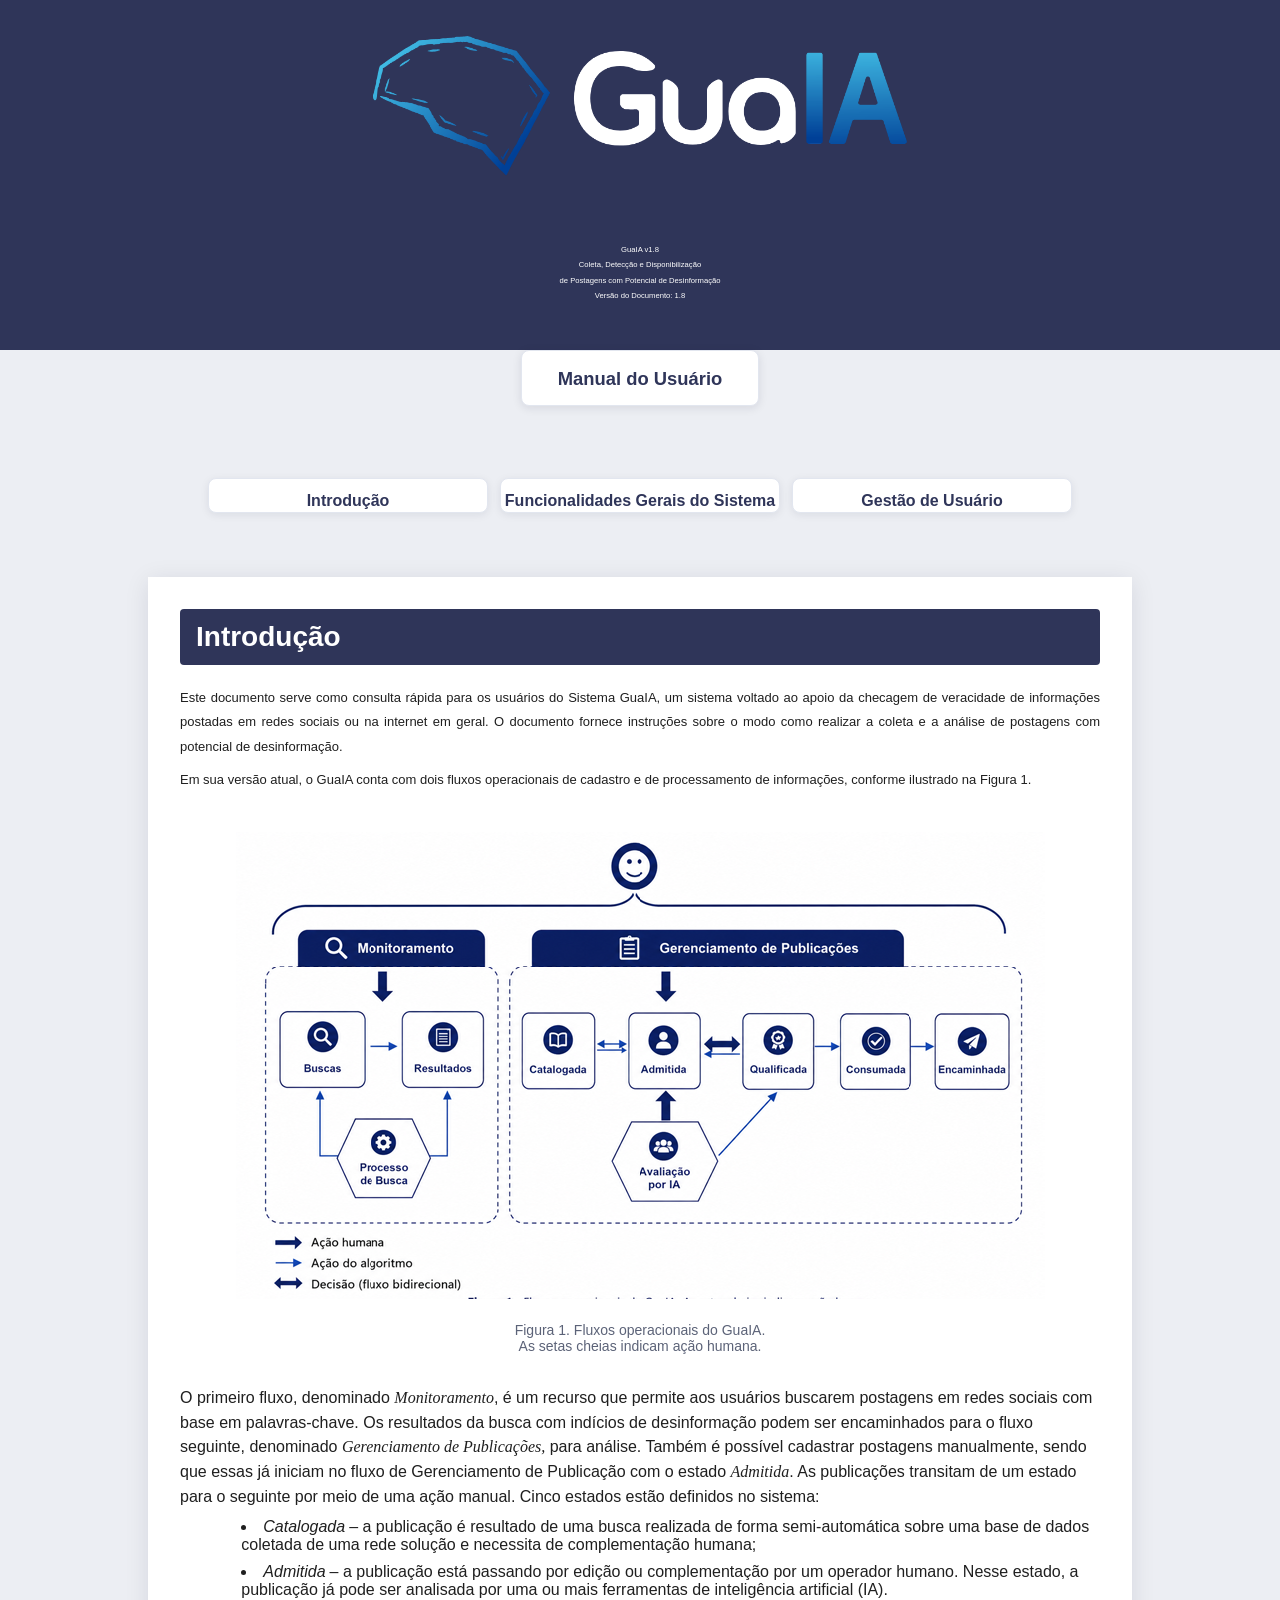
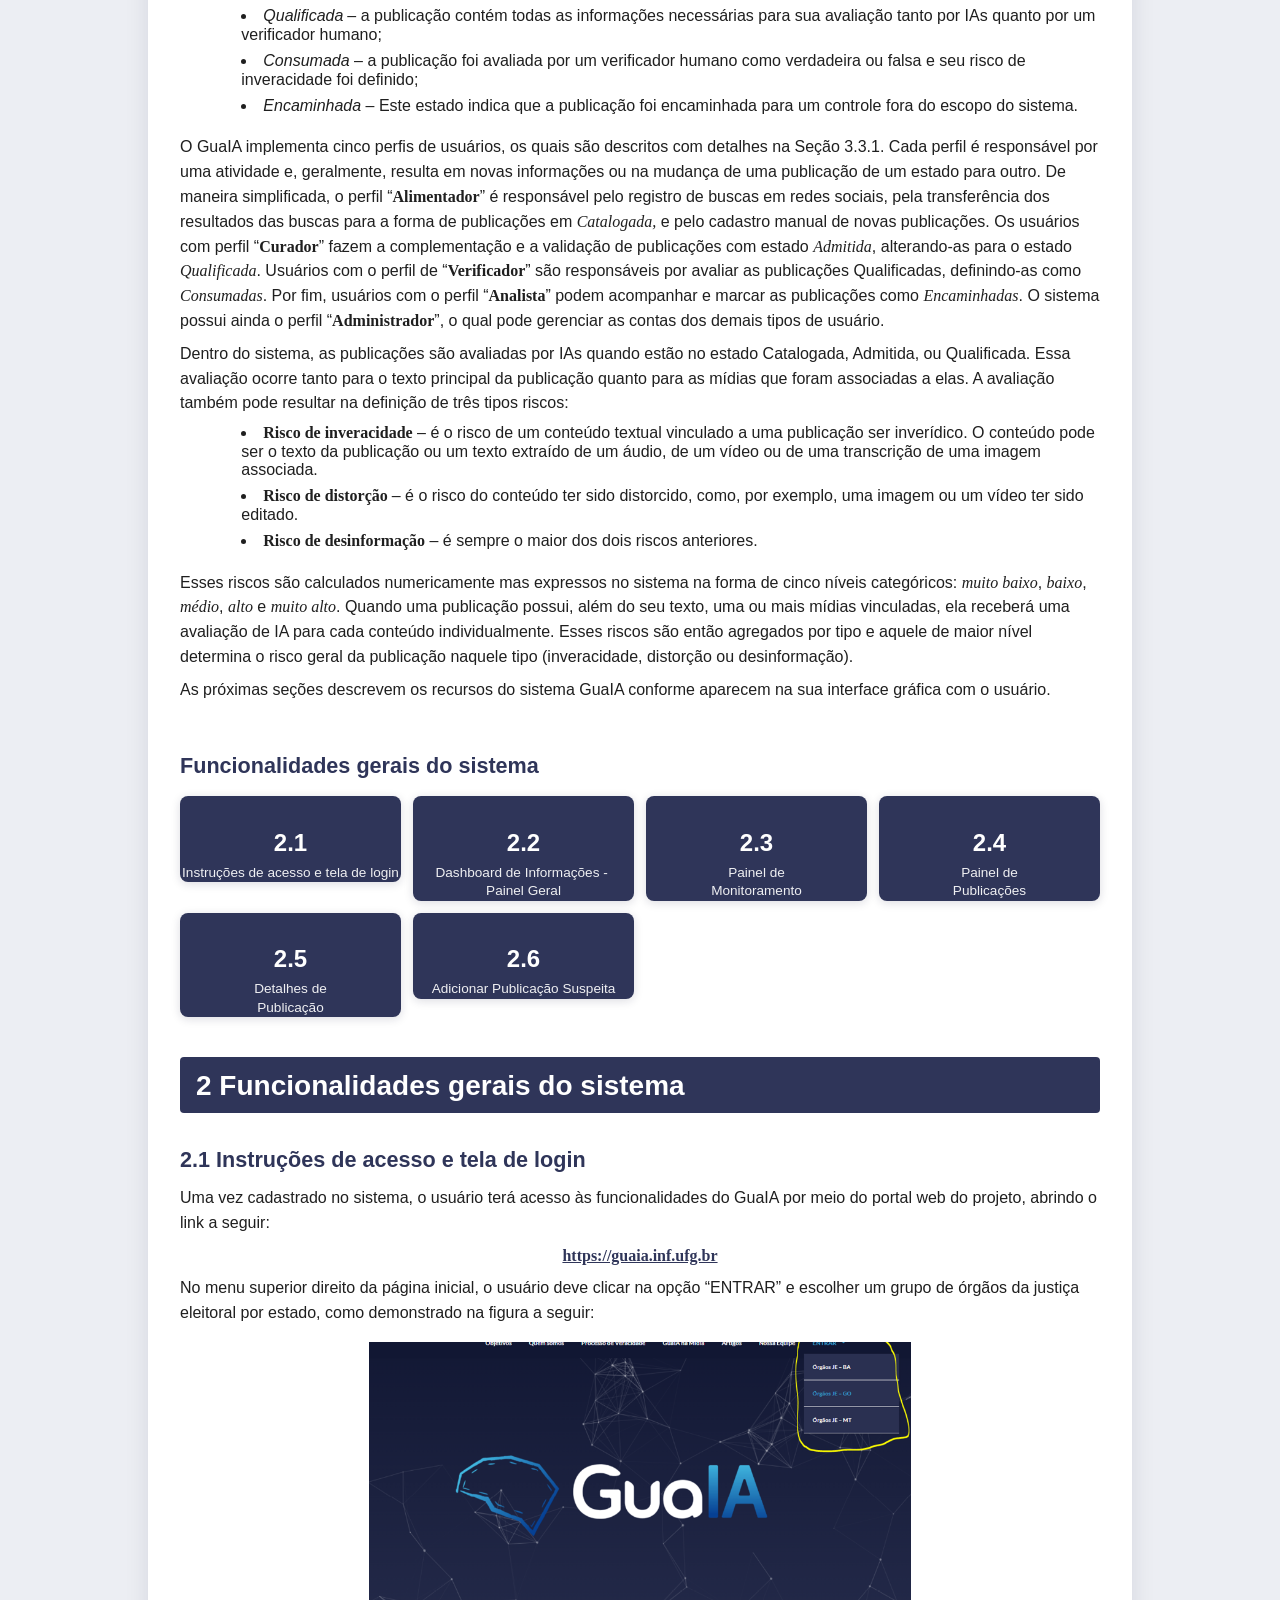
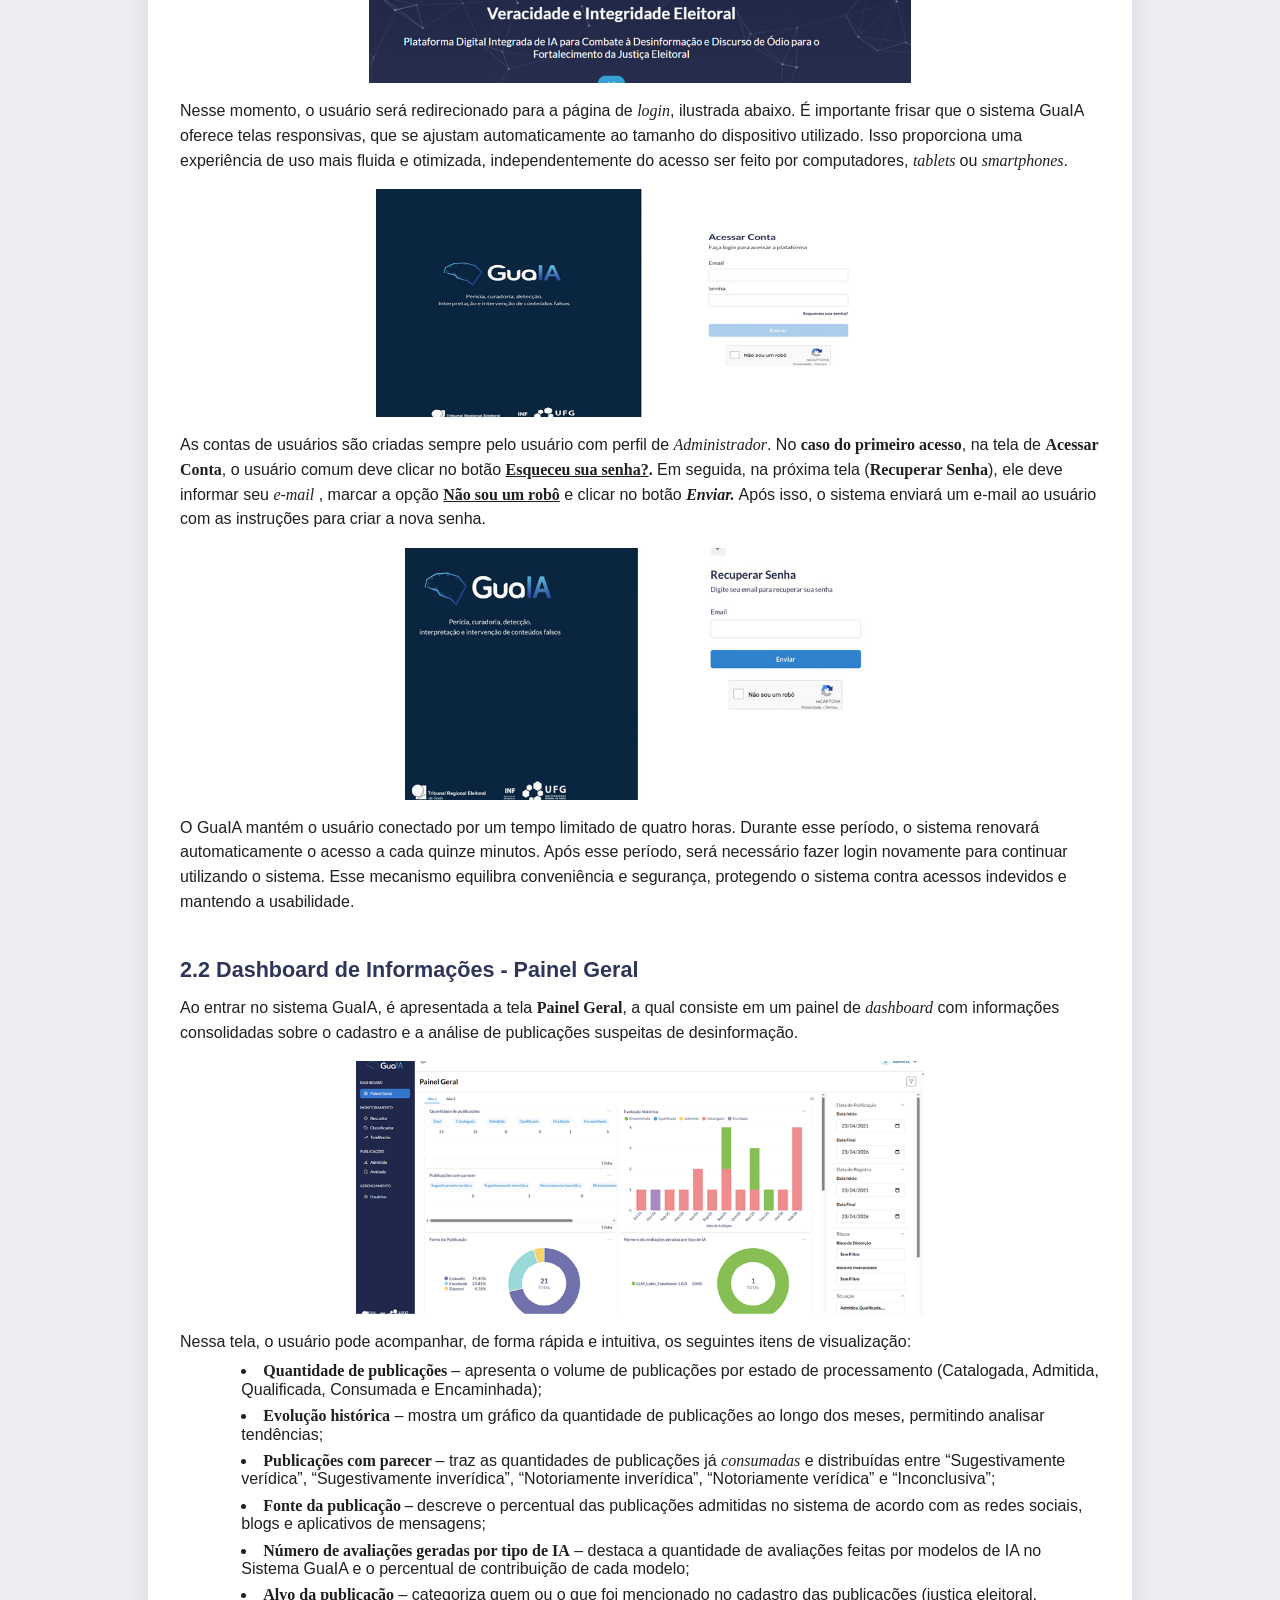
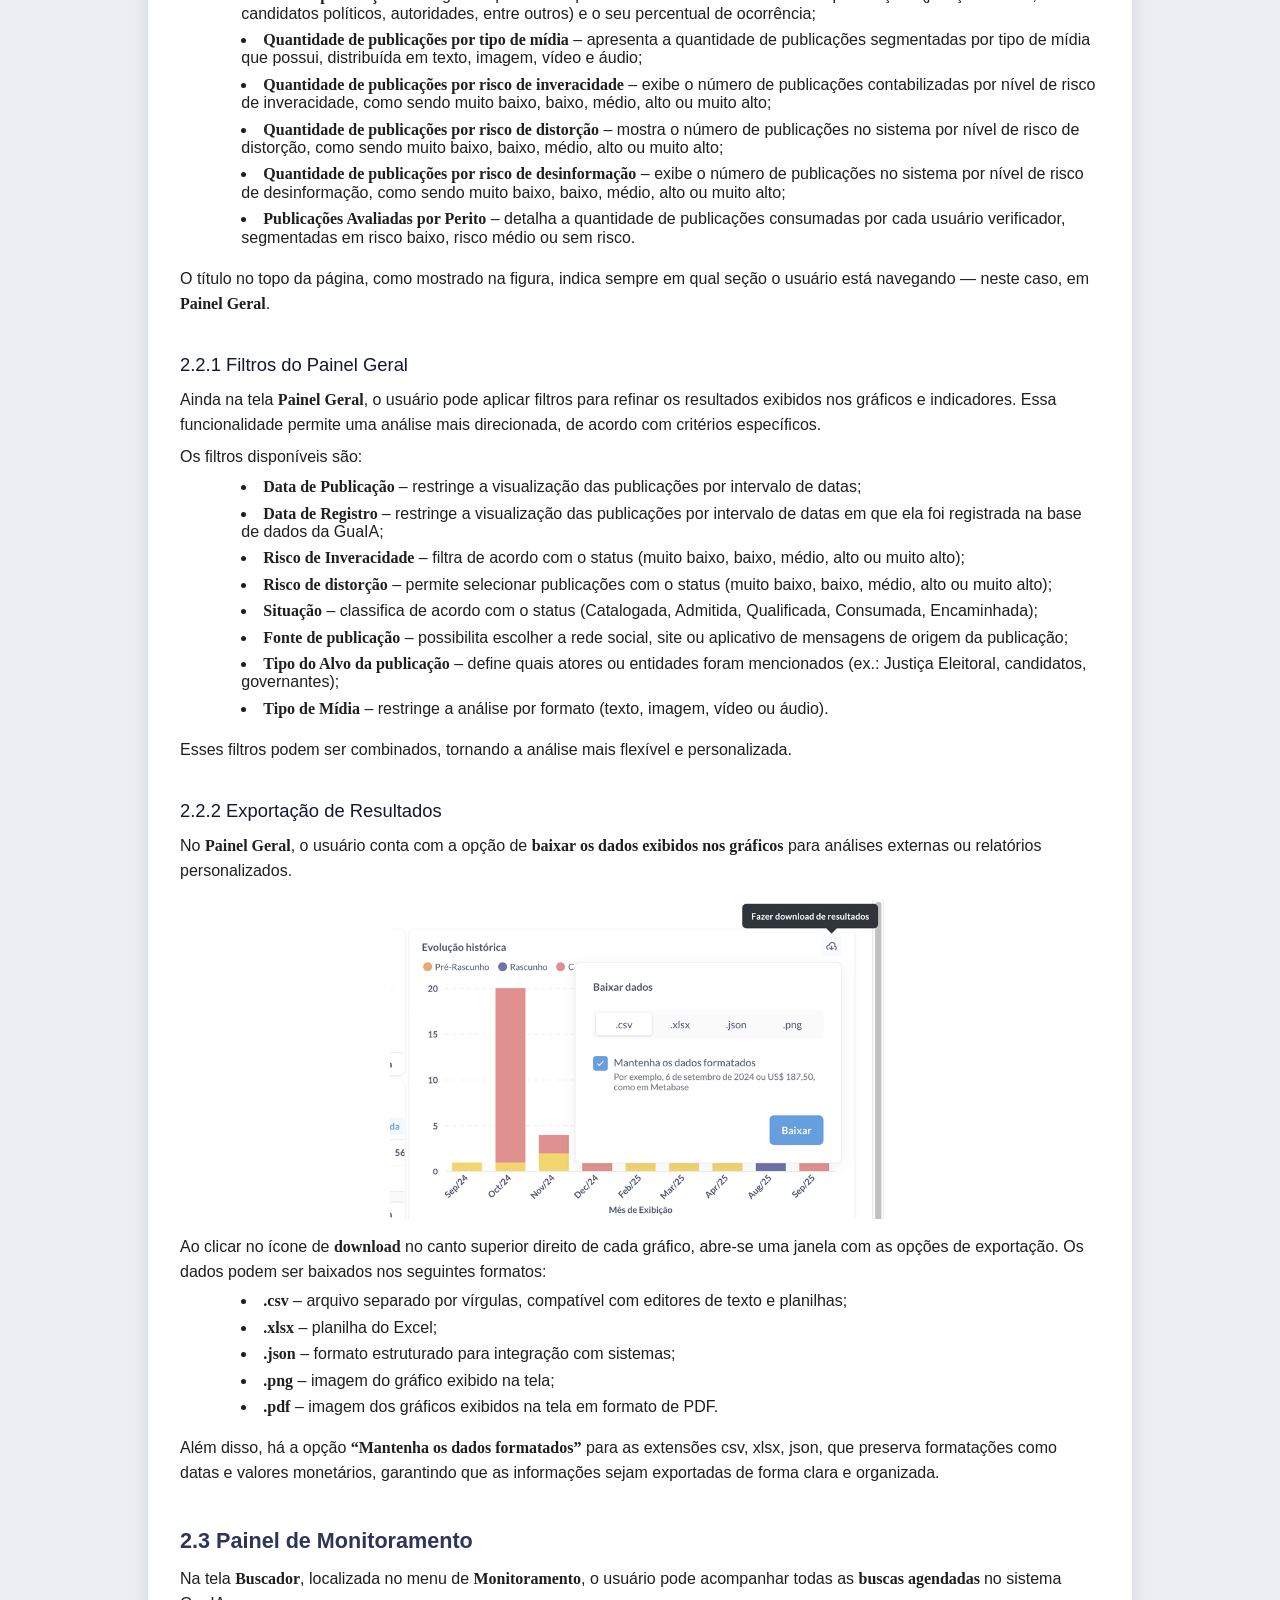
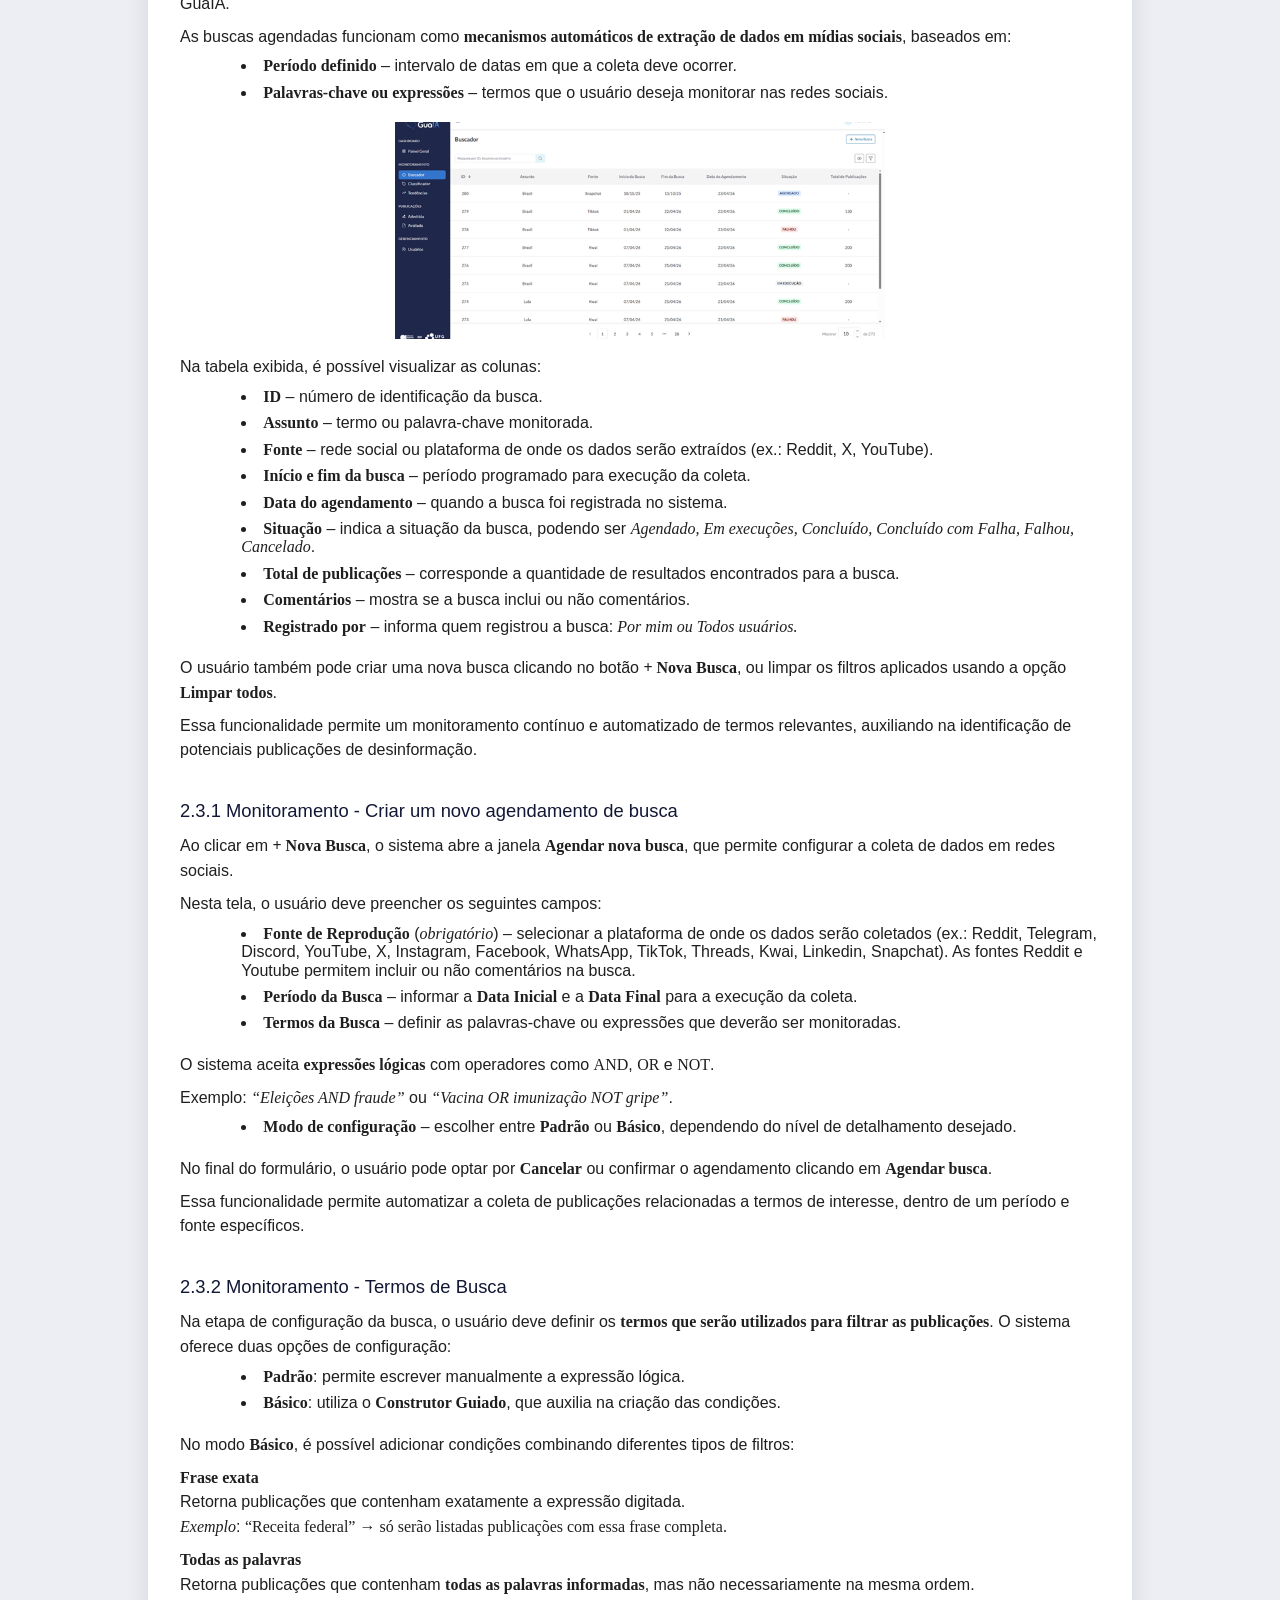
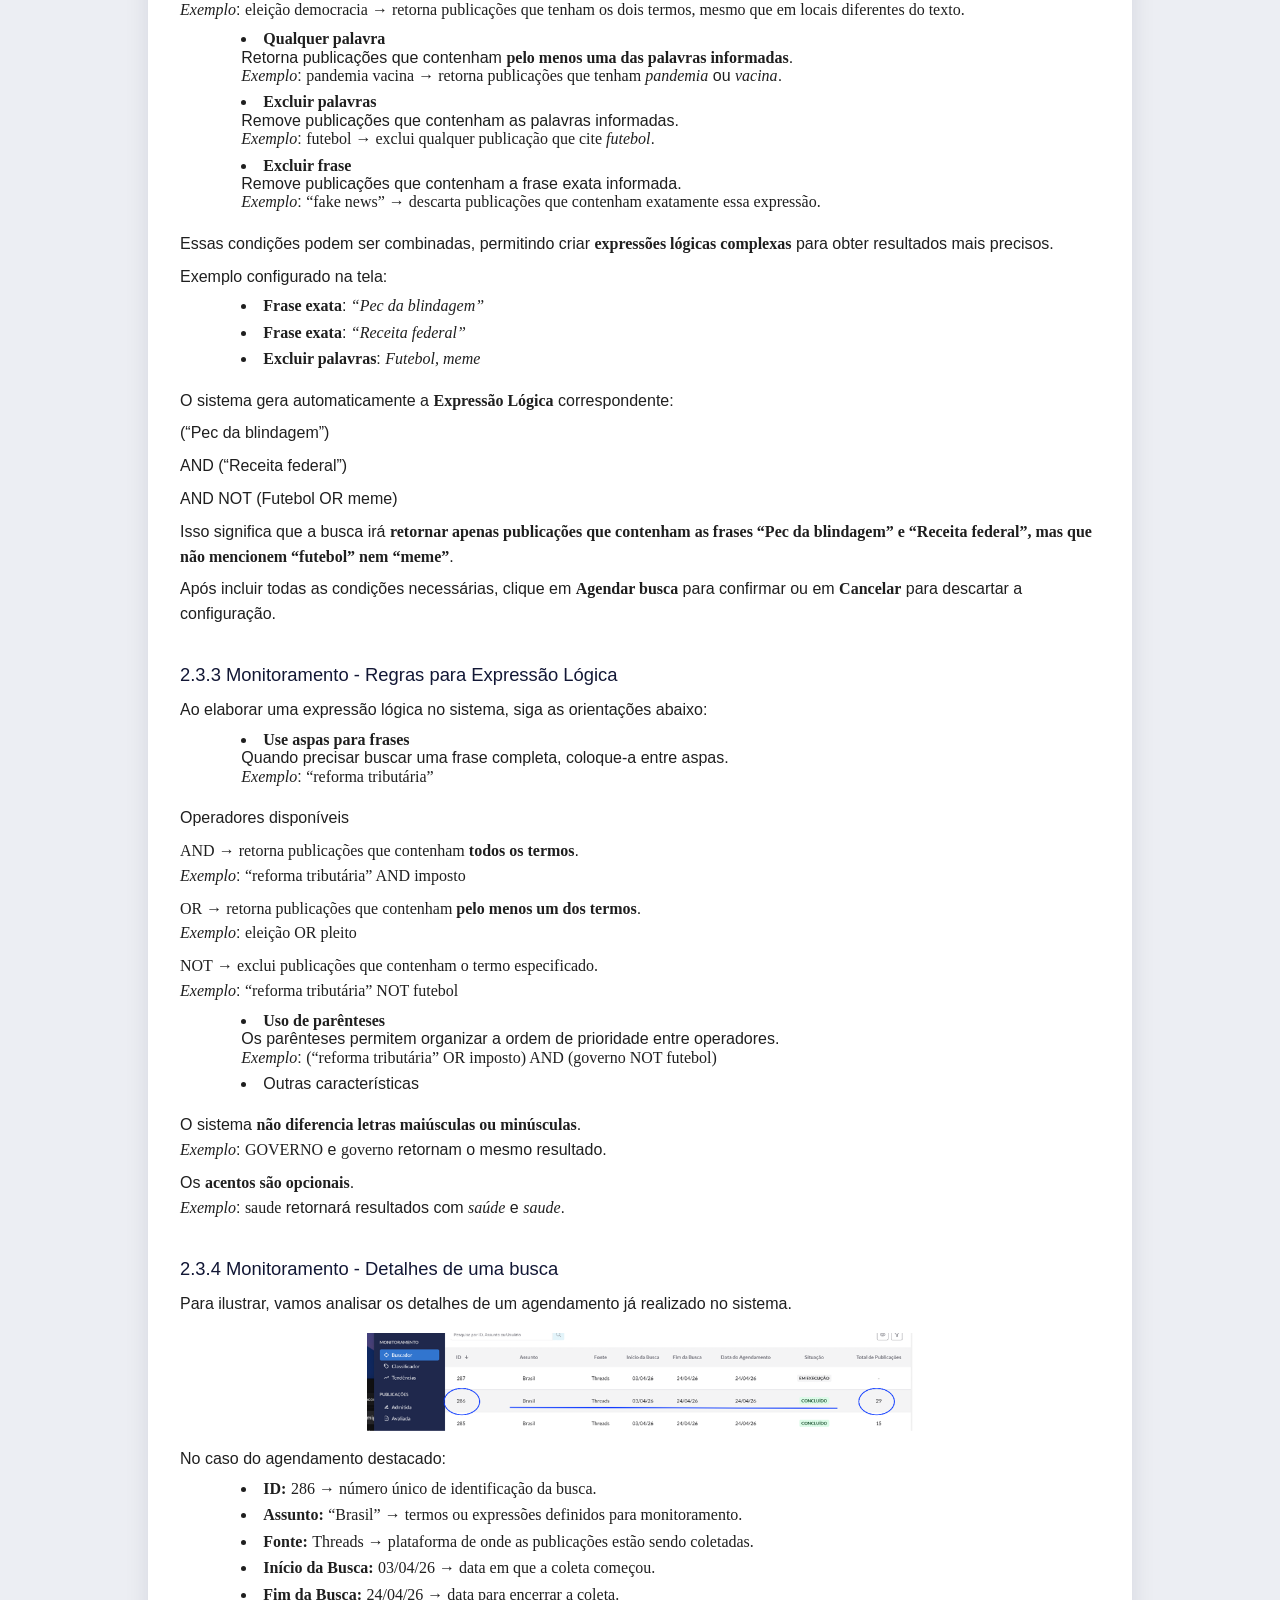
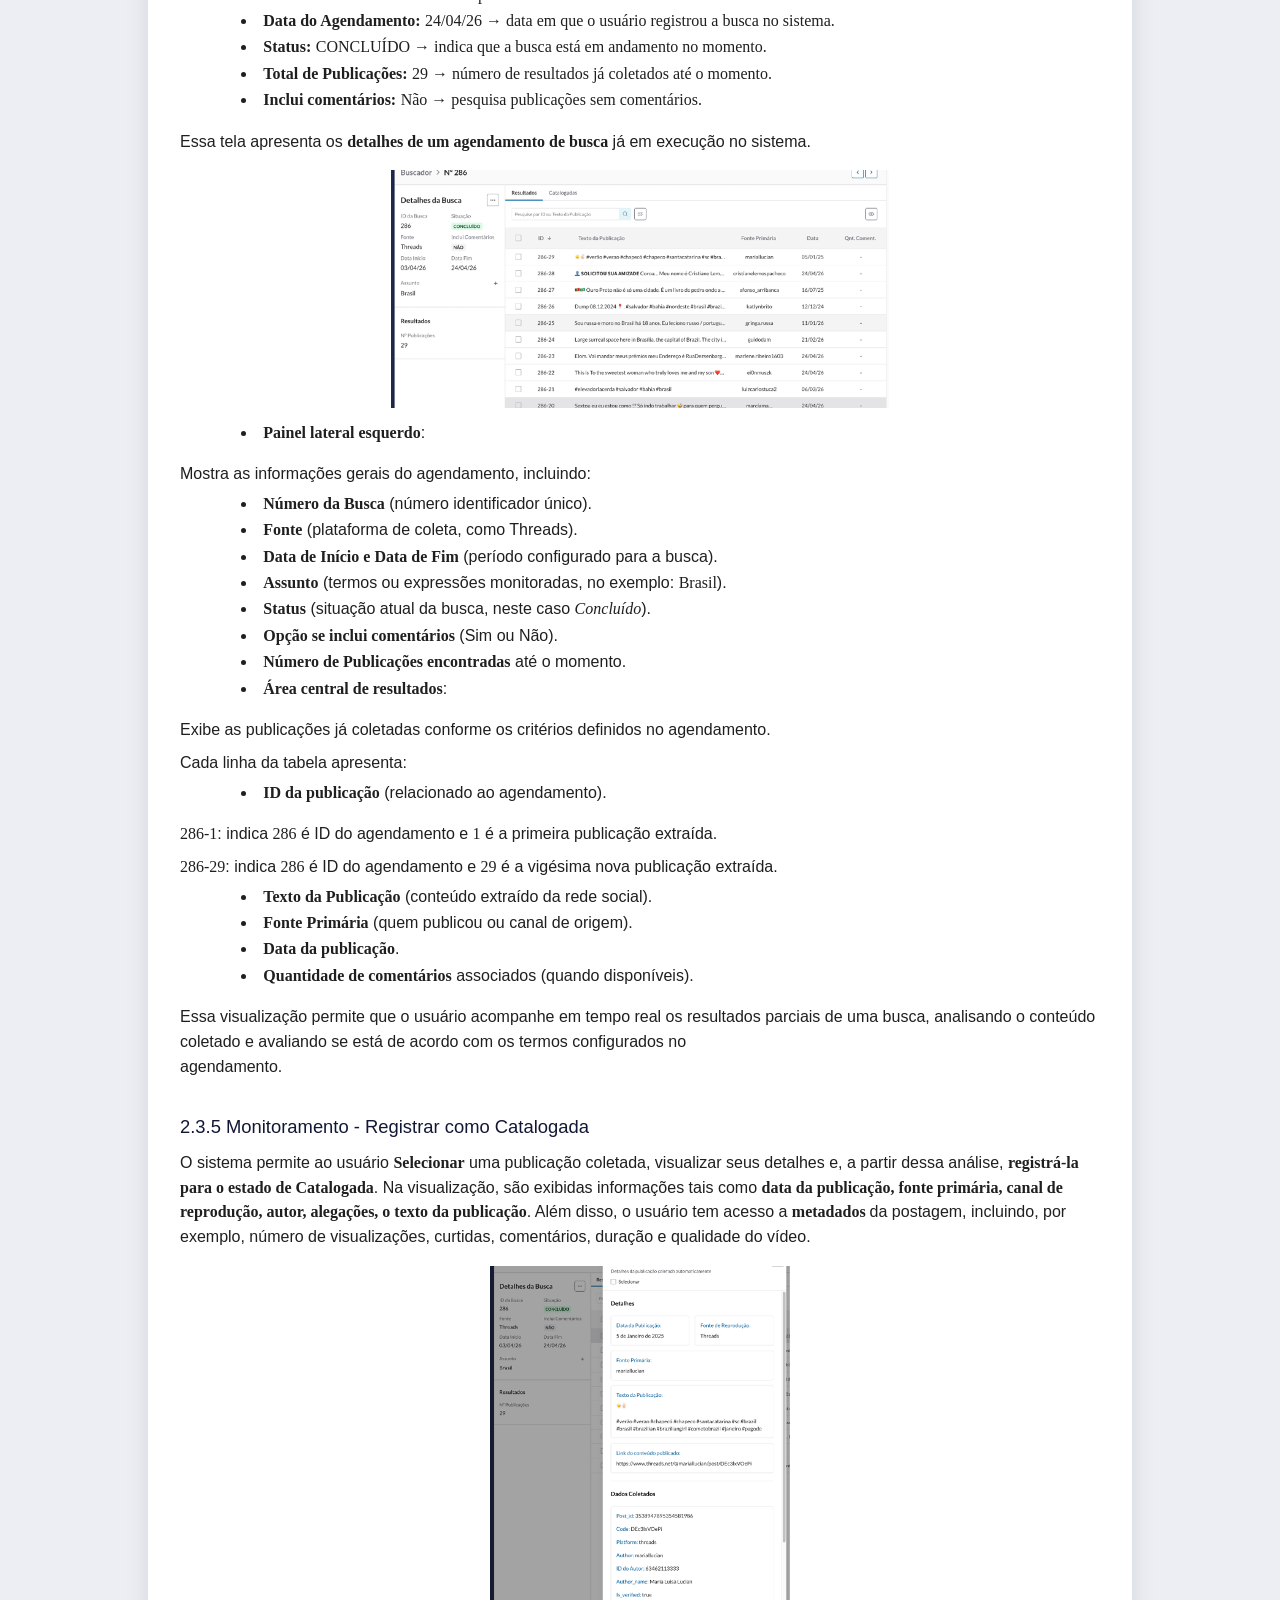
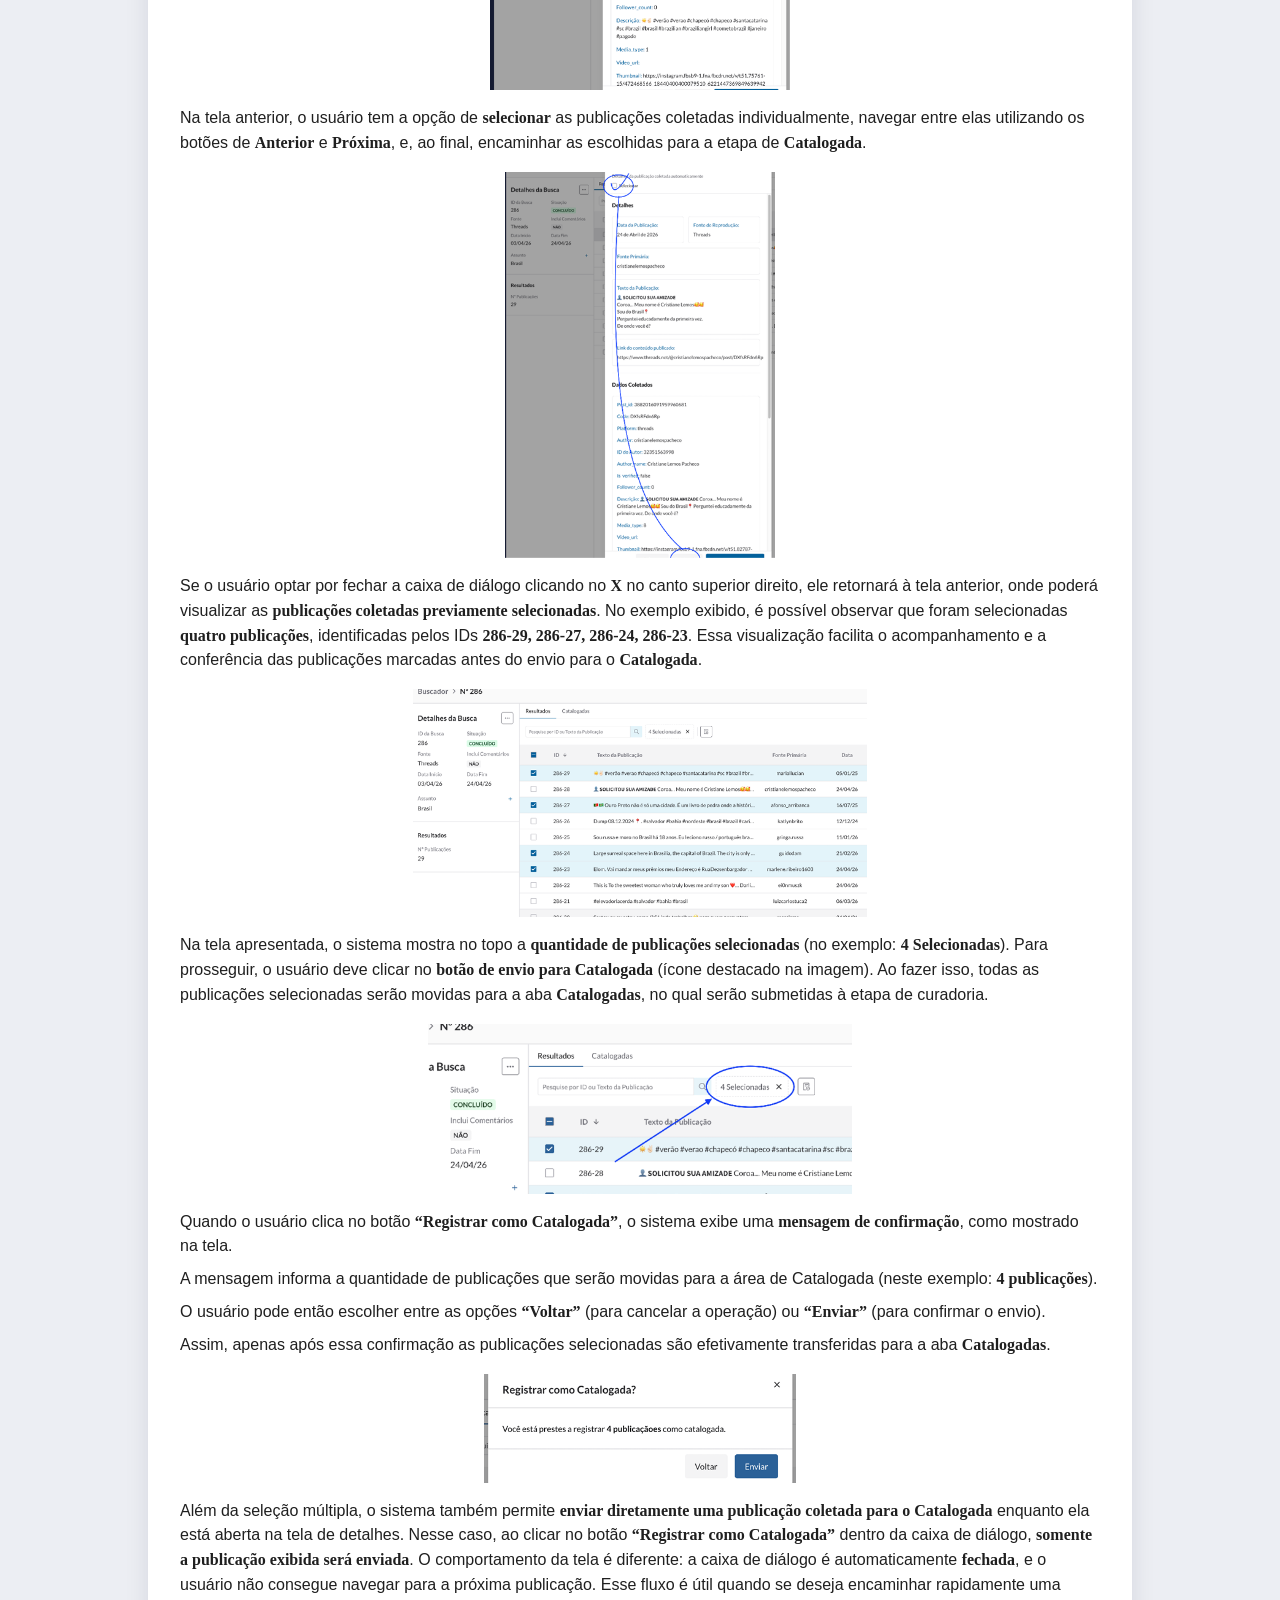
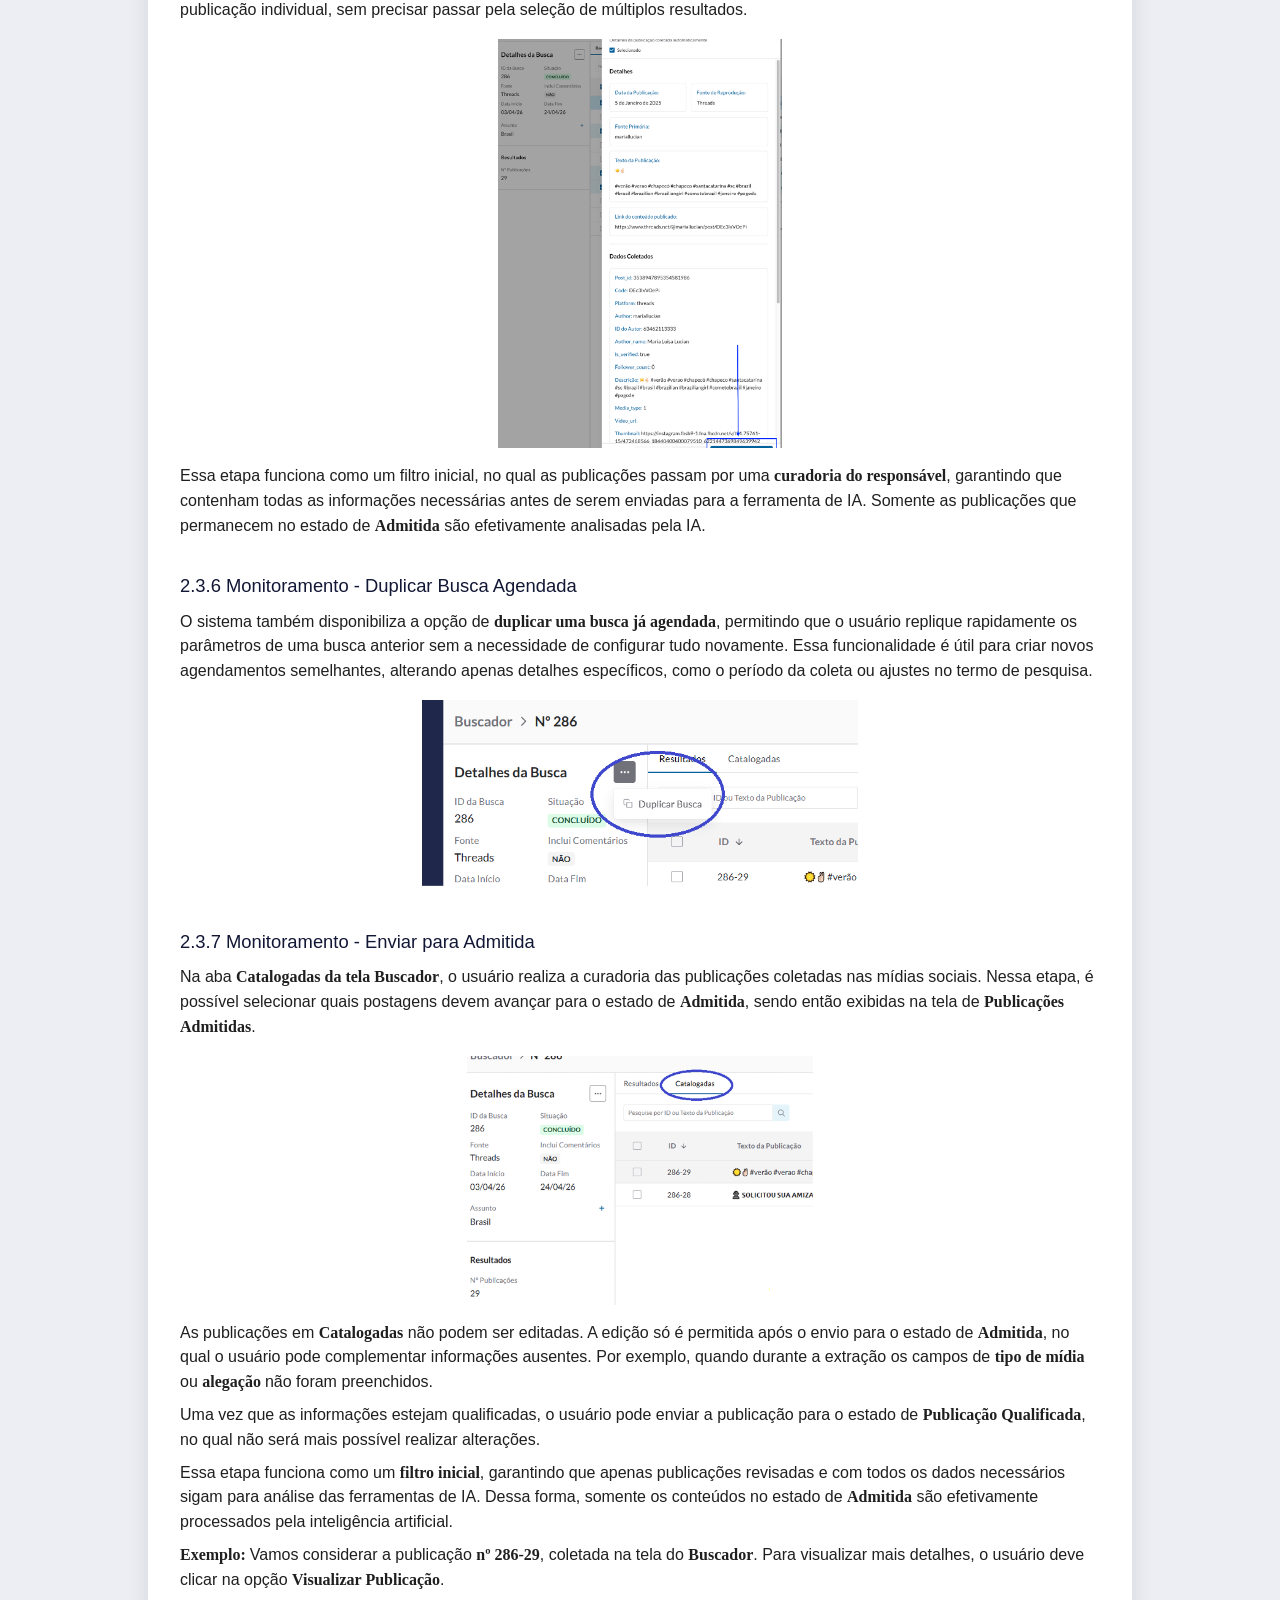
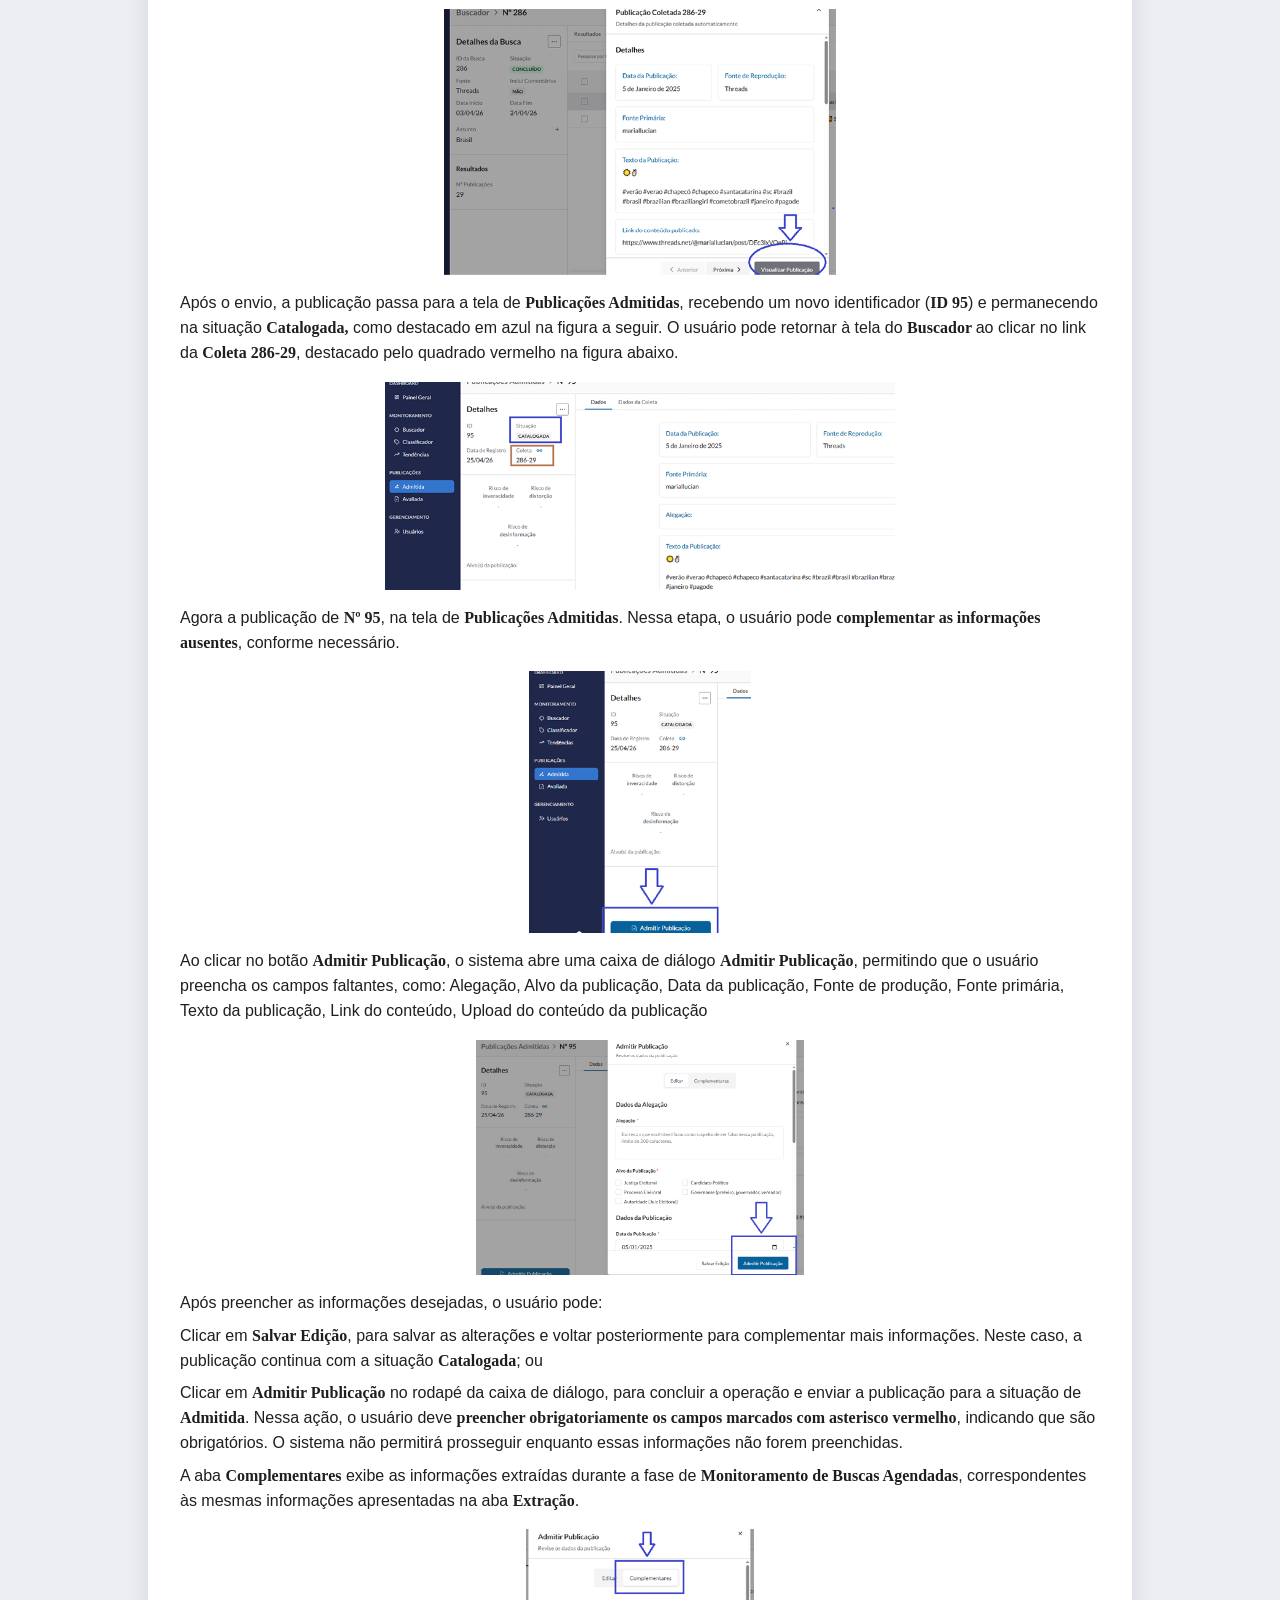
==== commit 415a1444: "Logo adicionada + pequenos ajustes" ====
--- a/OEBPS/Manual_GuaIa_V2.html
+++ b/OEBPS/Manual_GuaIa_V2.html
@@ -15,6 +15,9 @@
 		</style>
 	</head>
 	<body id="Manual_GuaIa_V2" class="guaia-manual">
+		<header class="site-header">
+			<img id="site-logo" src="image/logo_guaia.png" alt="GuaIA logo" />
+		</header>
 		<div id="page1" role="doc-pagebreak" aria-label="1" epub:type="pagebreak"></div>
 		<div class="_idGenObjectLayout-1">
 			<div id="_idContainer000" class="Quadro-de-gr-fico-b-sico _idGenObjectStyleOverride-1">
--- a/OEBPS/css/manual-reader.css
+++ b/OEBPS/css/manual-reader.css
@@ -21,6 +21,30 @@
 	margin: 0;
 	min-height: 100vh;
 	padding: 0;
+}
+
+/* Header / logo */
+.site-header {
+	text-align: center;
+	/* aumentar padding-top para descer a logo */
+	padding: 2.25rem 0.75rem 0.5rem;
+	background: var(--guaia-navy);
+	color: #fff;
+}
+
+#site-logo {
+	max-height: 140px; /* aumentado */
+	width: auto;
+	display: block;
+	margin: 0 auto;
+	/* pequena margem inferior para separar da capa */
+	margin-bottom: 0.5rem;
+}
+
+/* Aproximar e reduzir tamanho das linhas de texto da capa */
+body.guaia-manual #_idContainer107 p._0_base_lato_12 {
+	margin: 0.08em 0;
+	line-height: 1.05;
 }
 
 /* Anula layout fixo InDesign que esvazia / empurra o conteúdo */
@@ -116,9 +140,9 @@
 }
 
 body.guaia-manual #_idContainer107 p._0_base_lato_12 {
-	font-size: 1.125rem;
-	line-height: 1.45;
-	margin: 0.35em 0;
+	font-size: 0.85rem; /* tamanho reduzido */
+	line-height: 1.05; /* linhas mais próximas */
+	margin: 0.08em 0; /* espaço reduzido entre linhas */
 	text-indent: 0;
 }
 
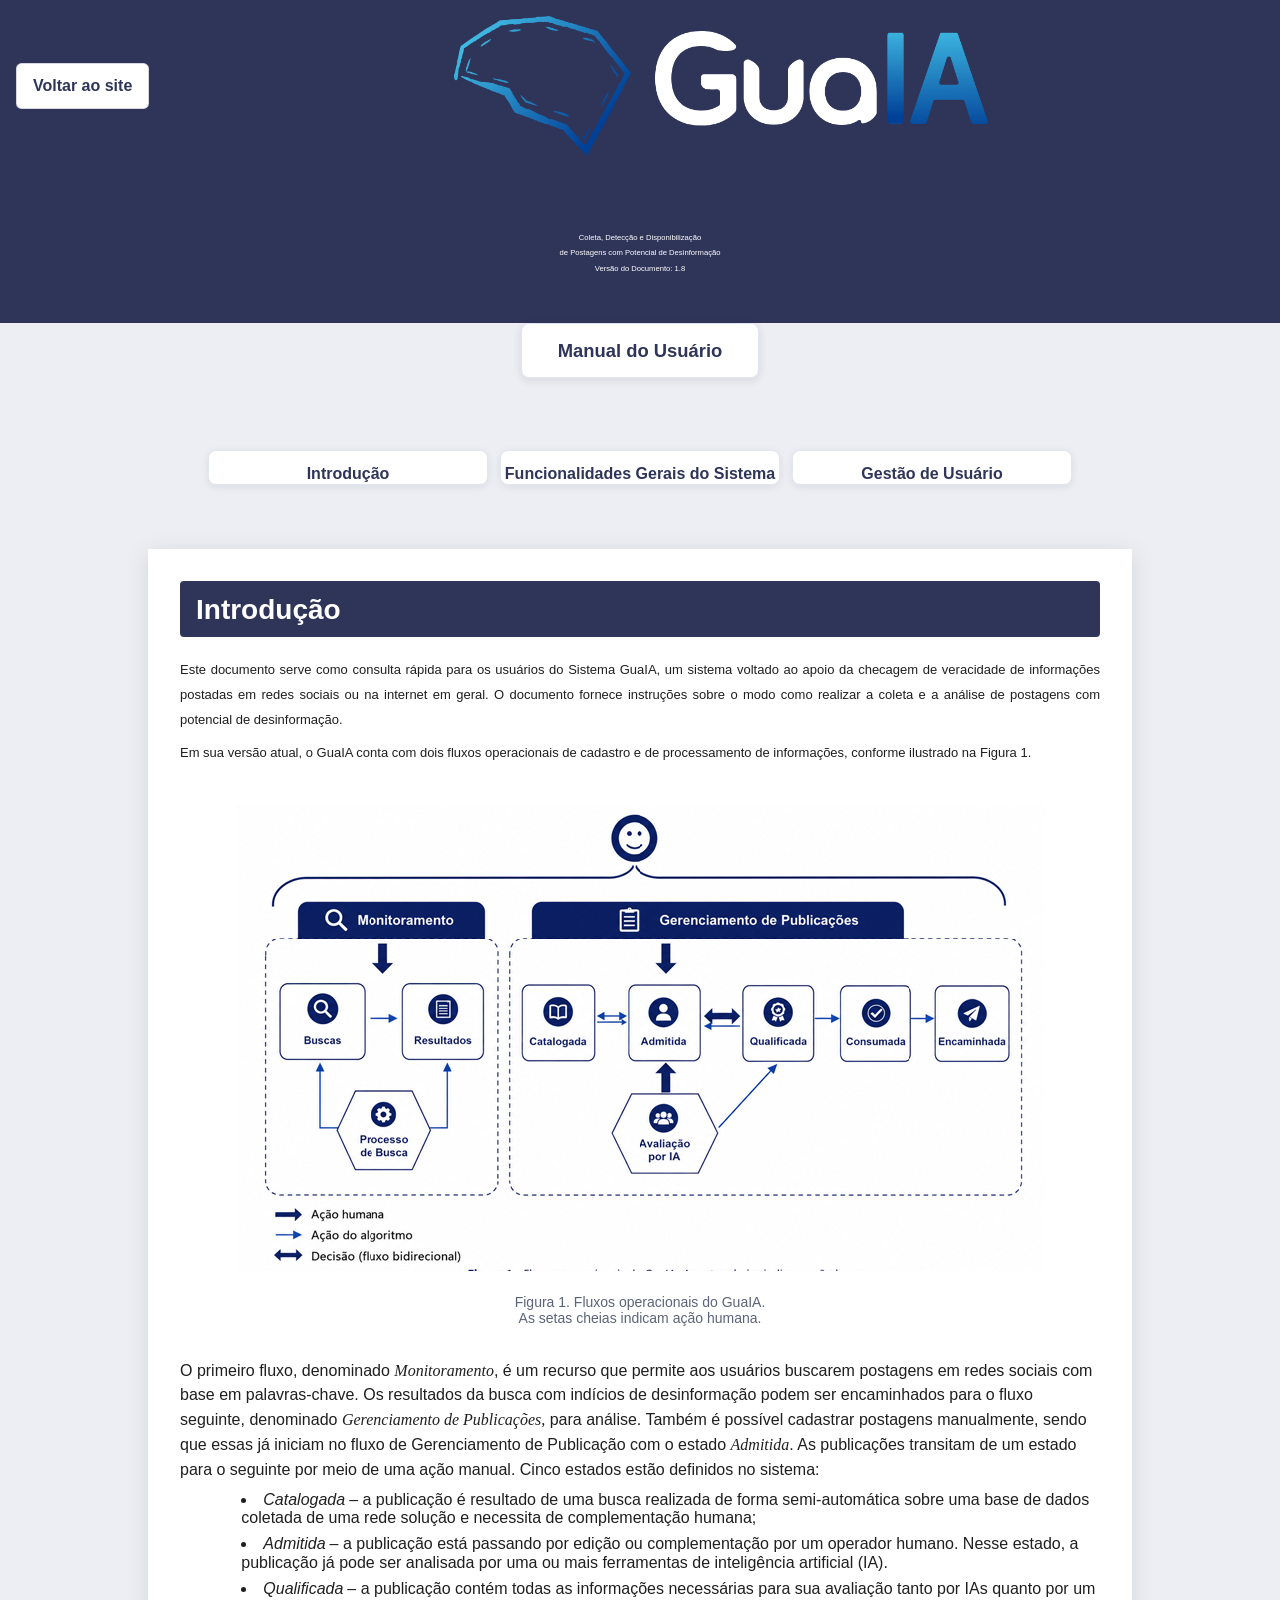
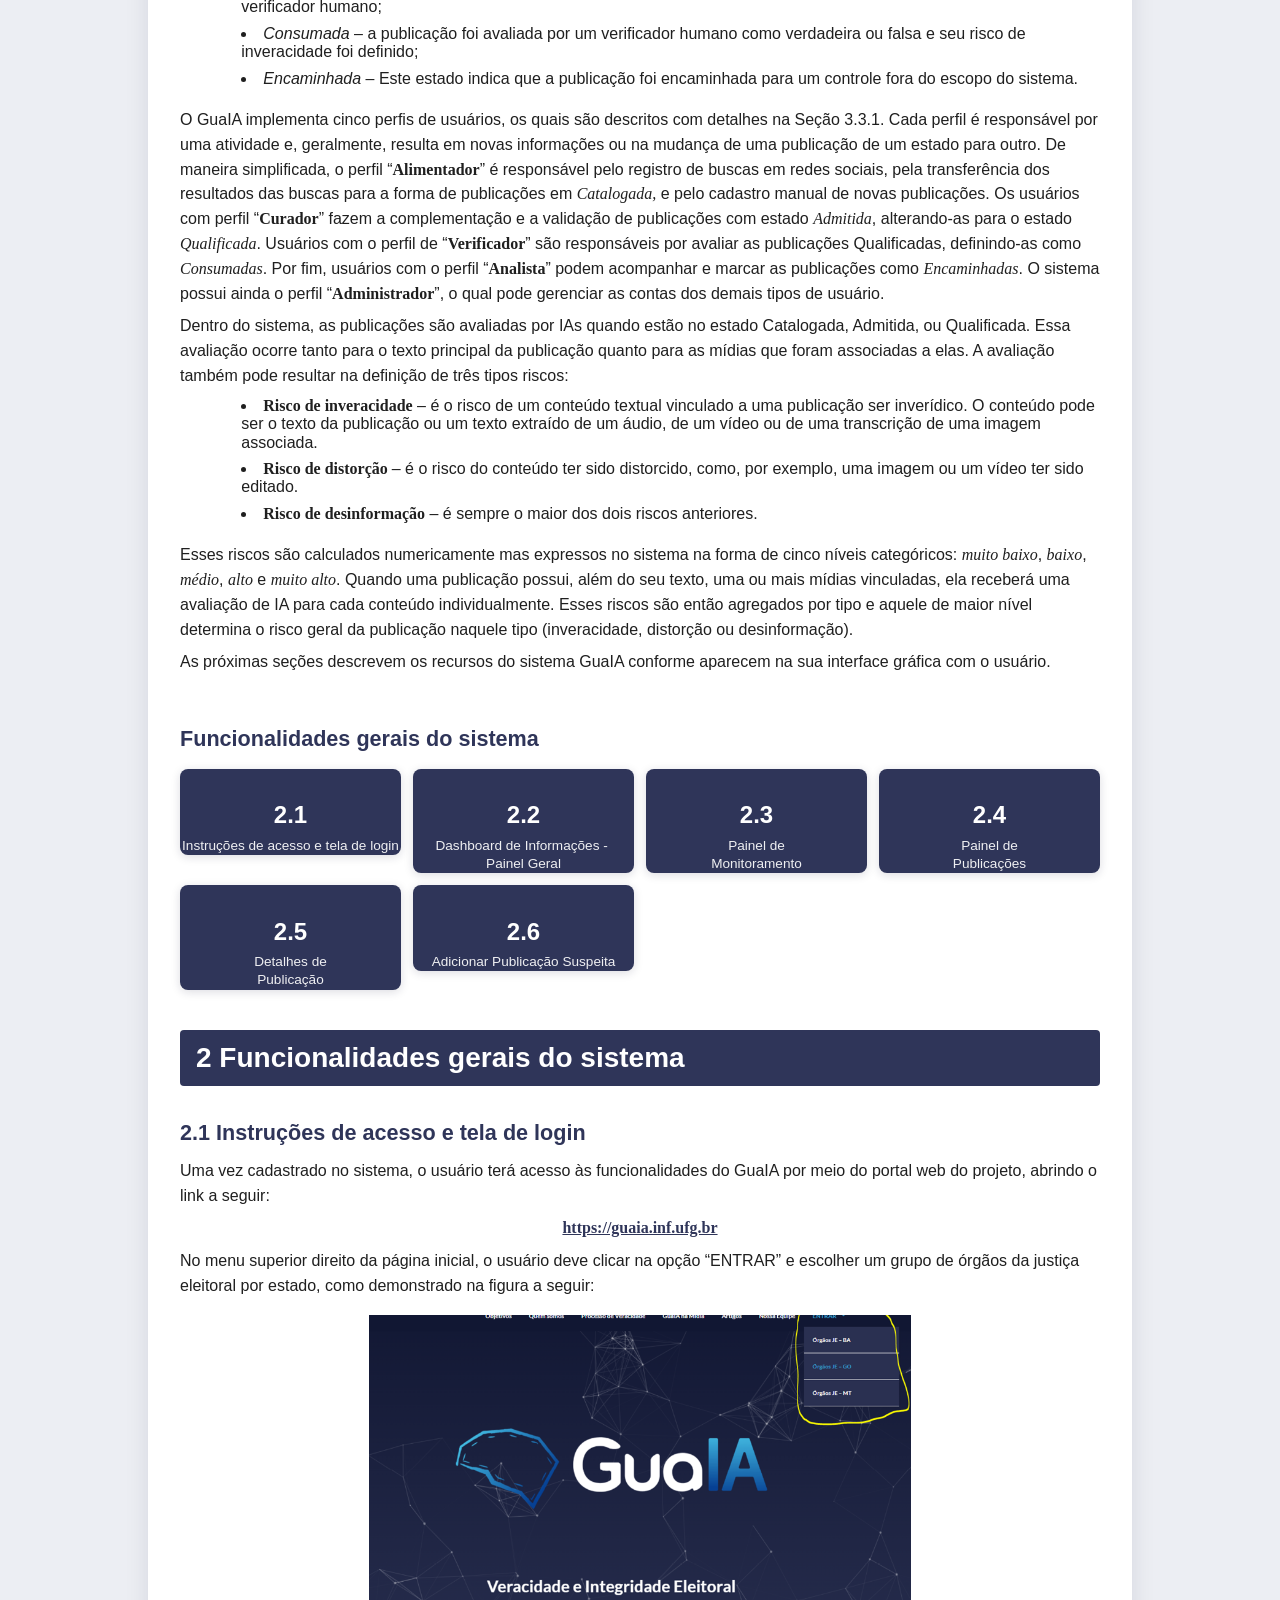
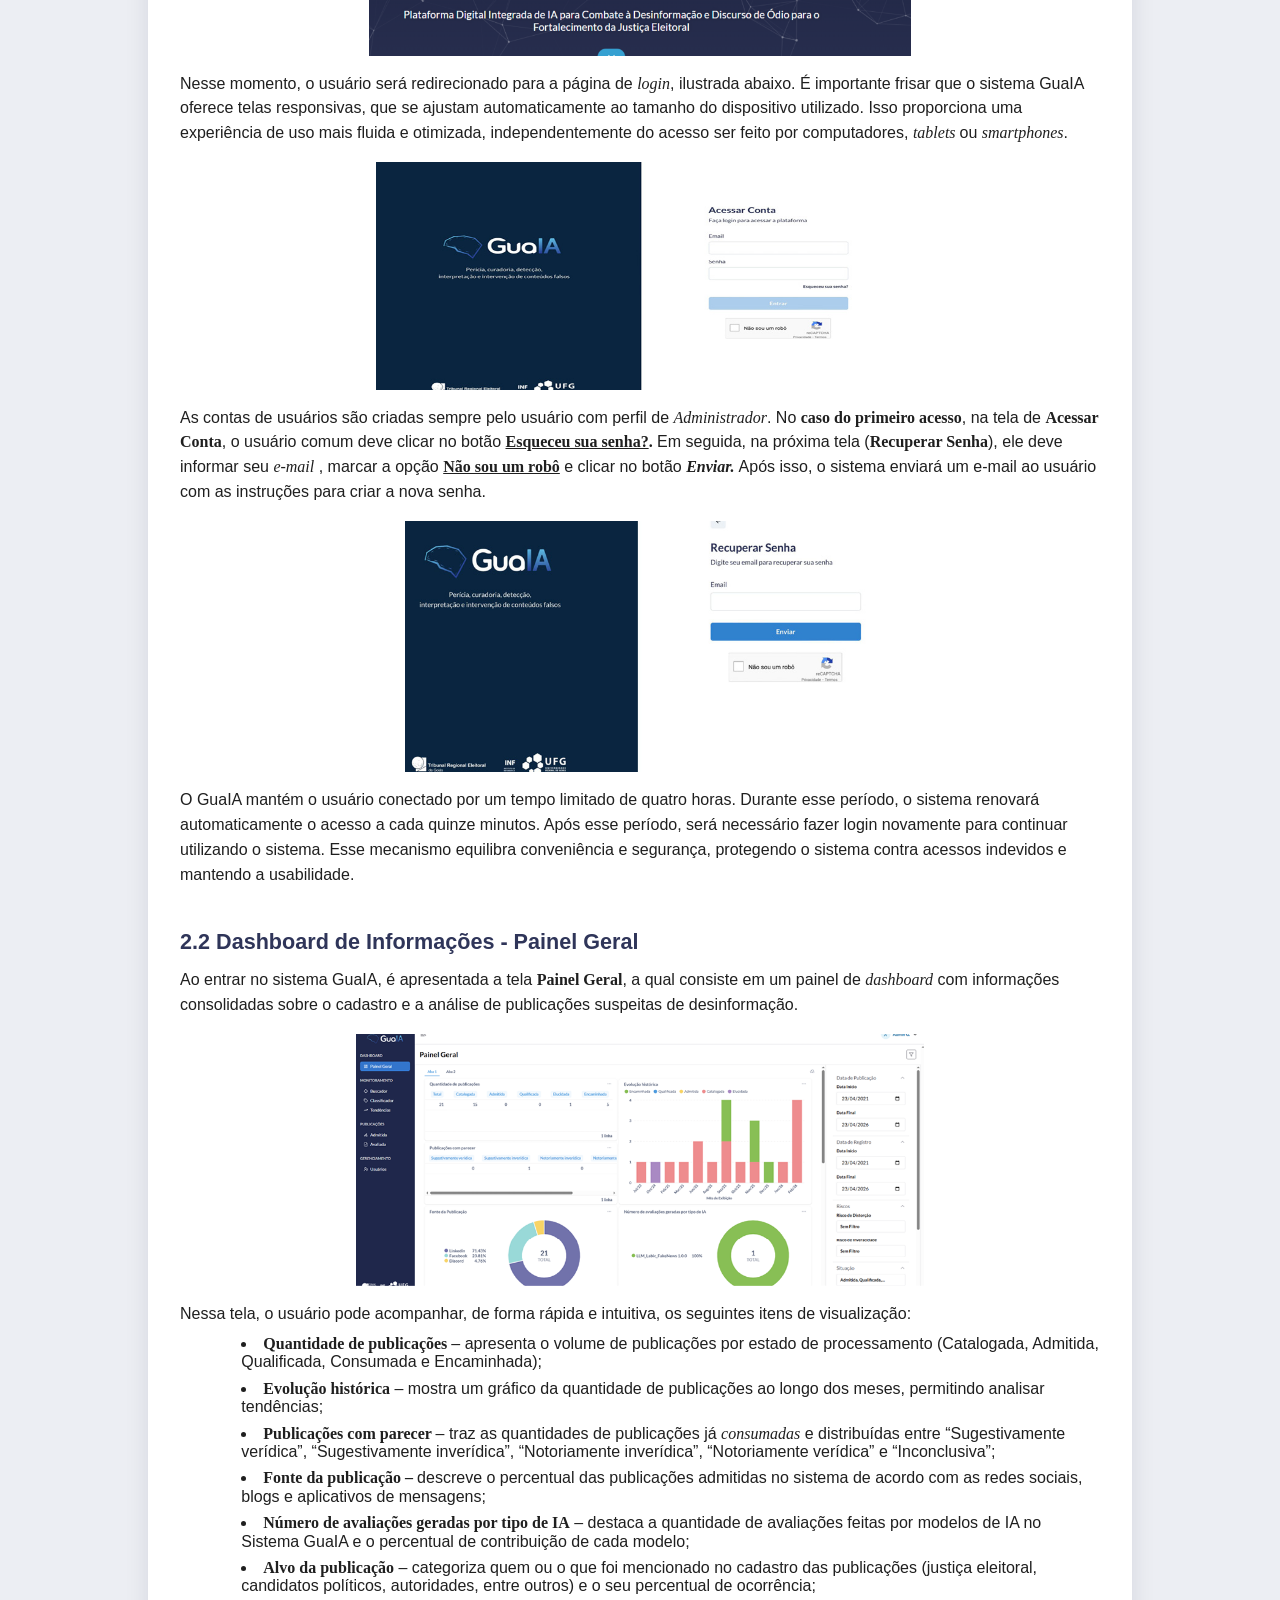
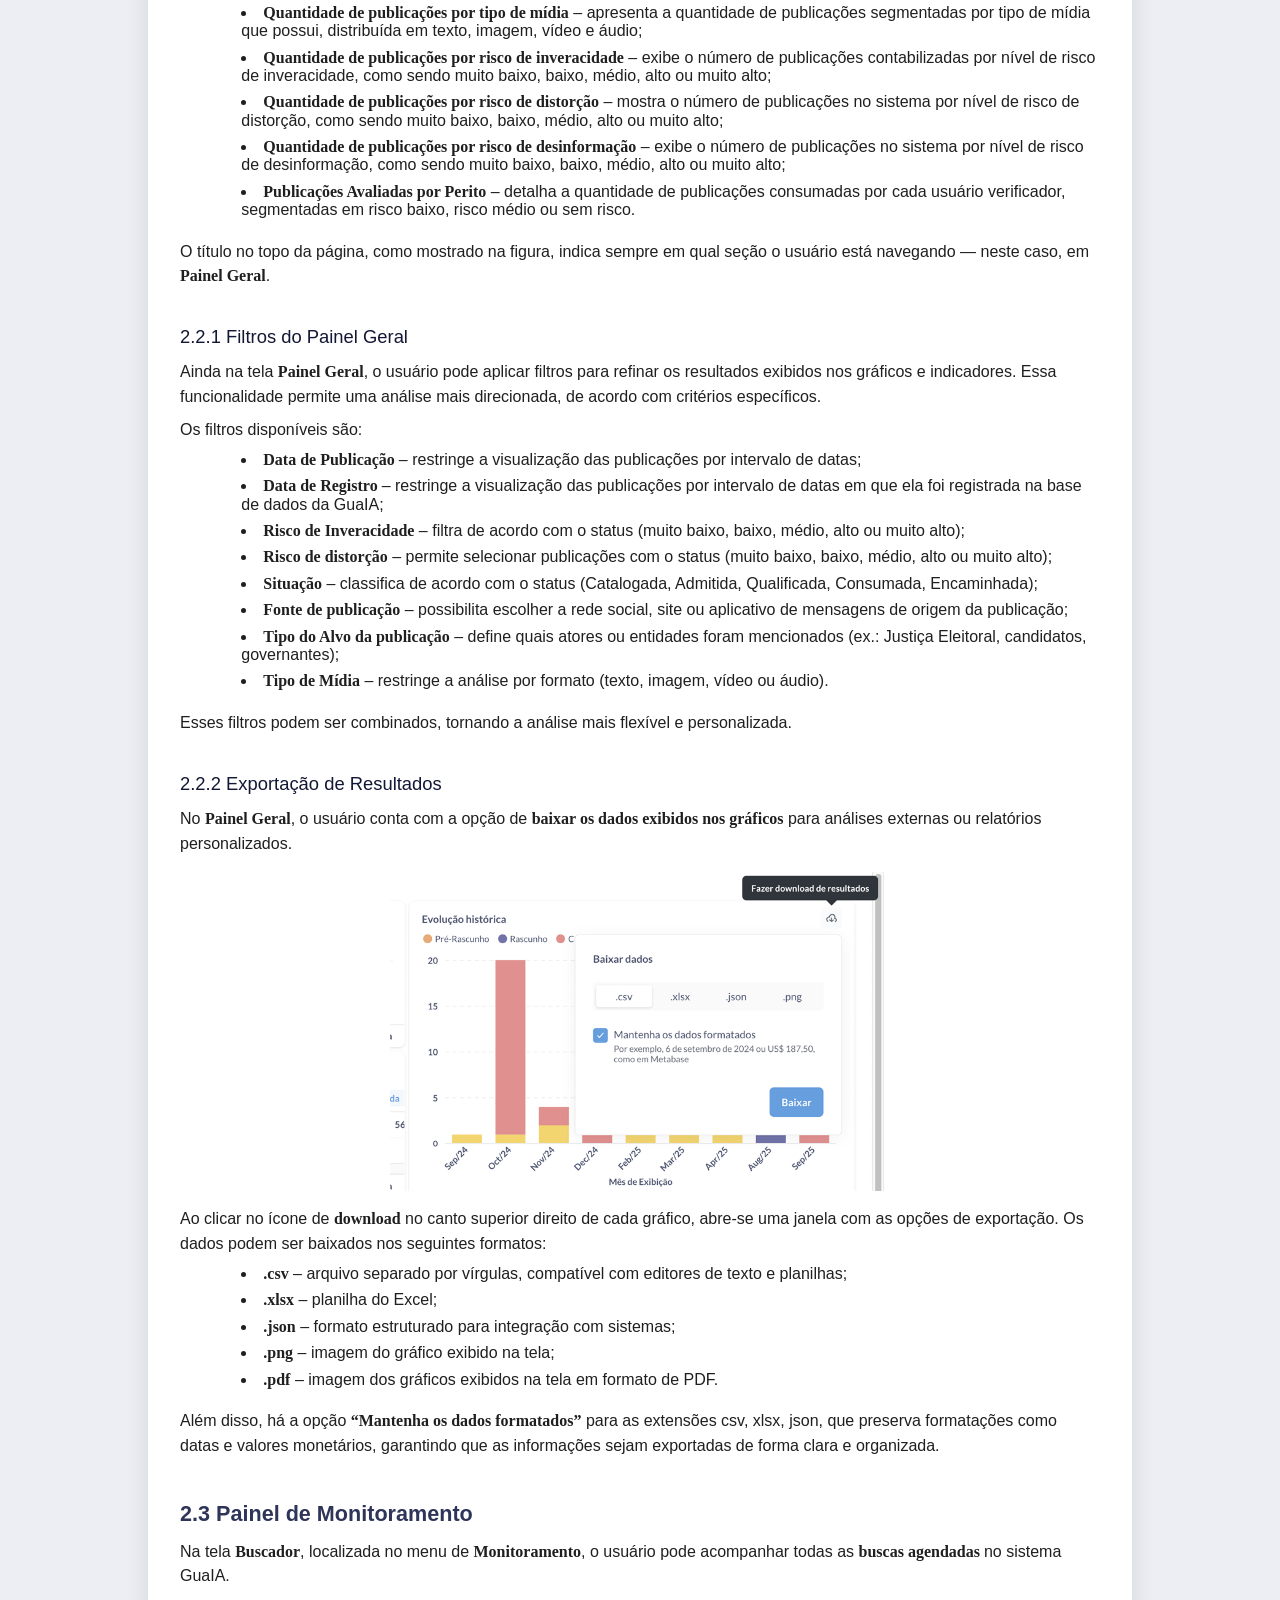
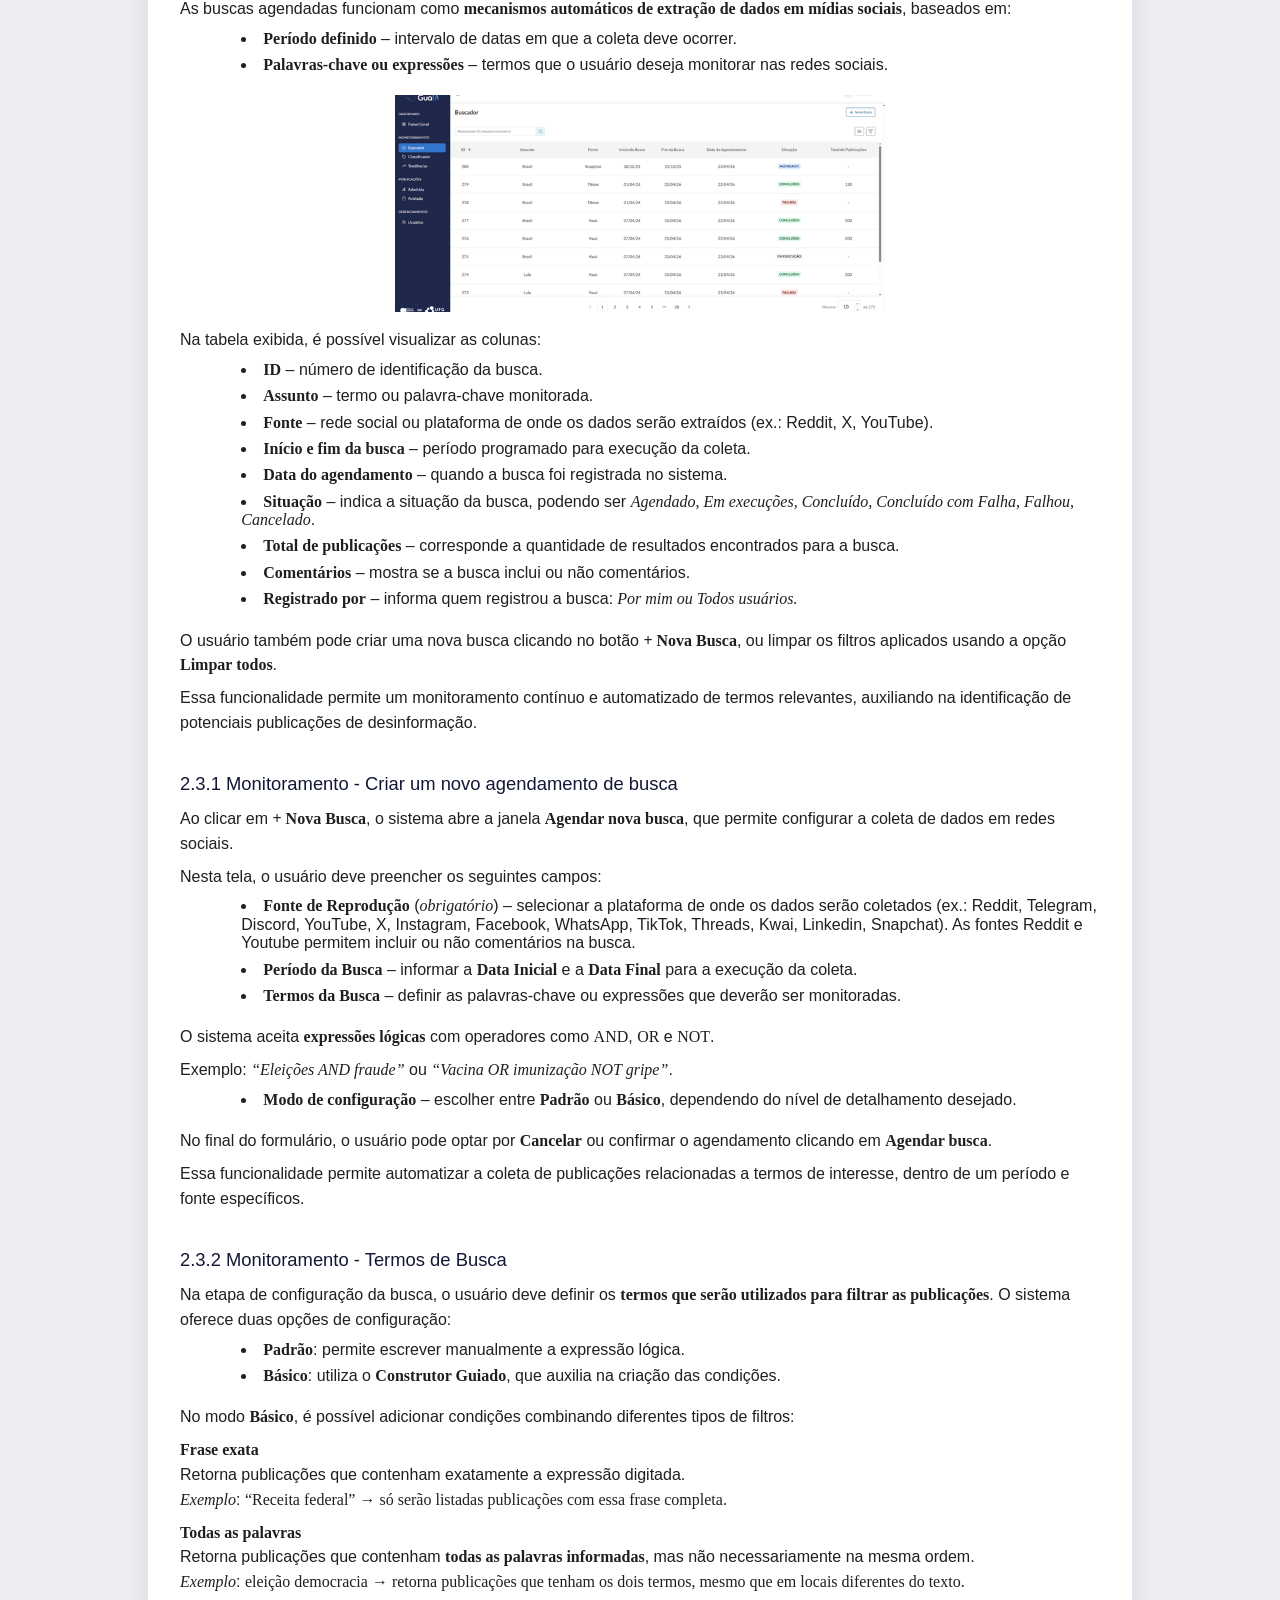
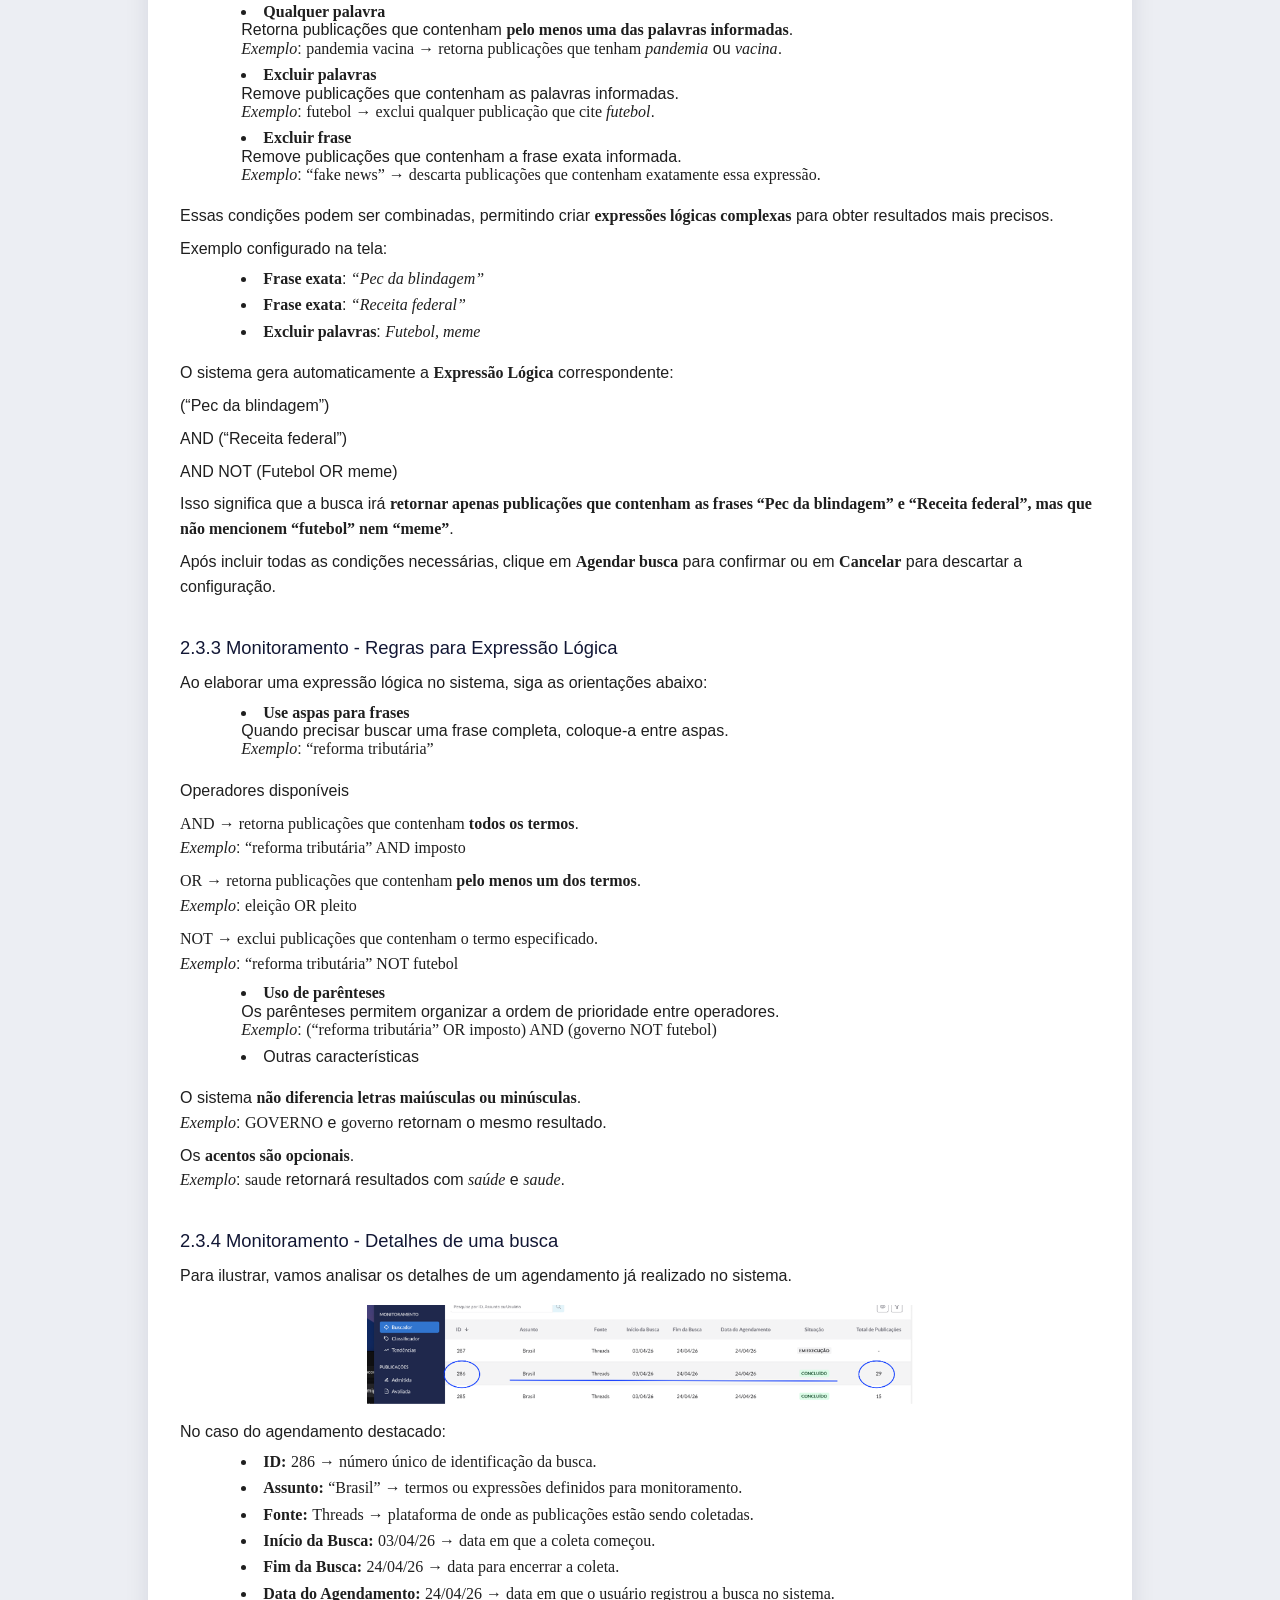
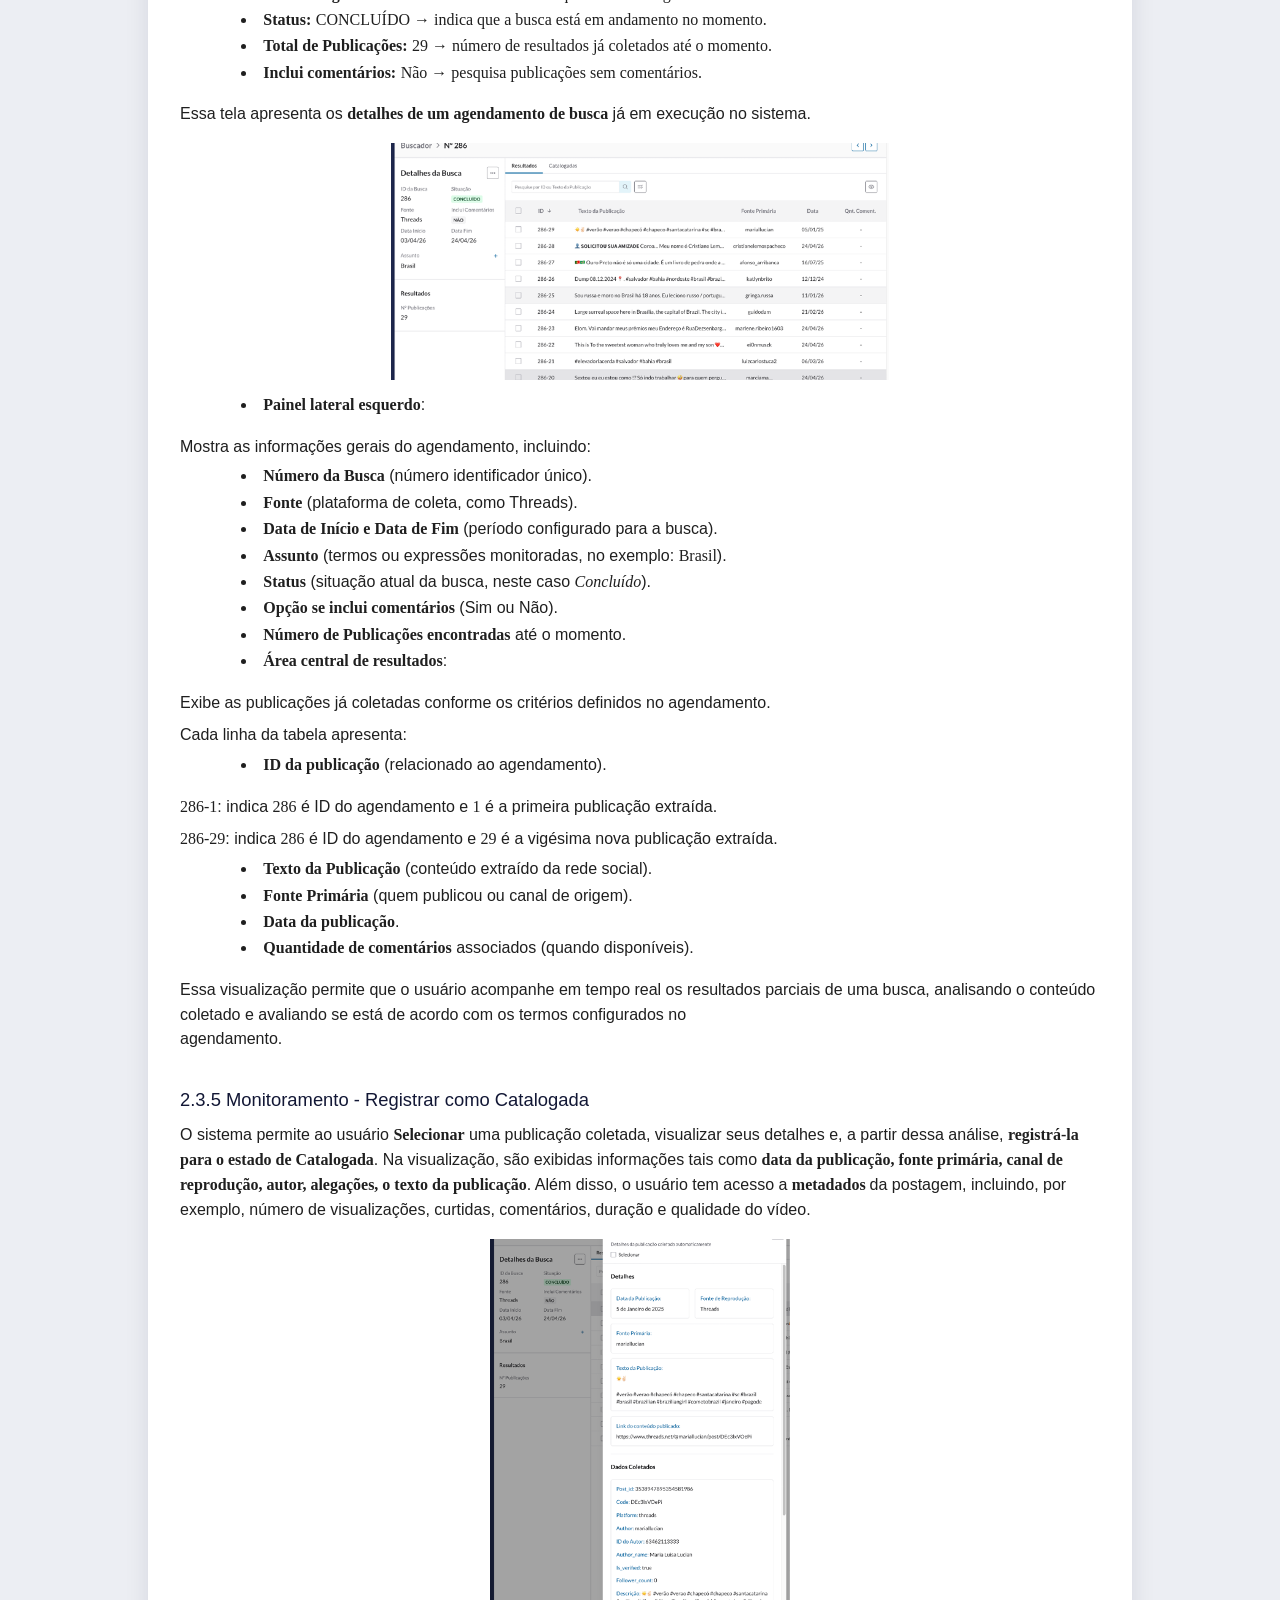
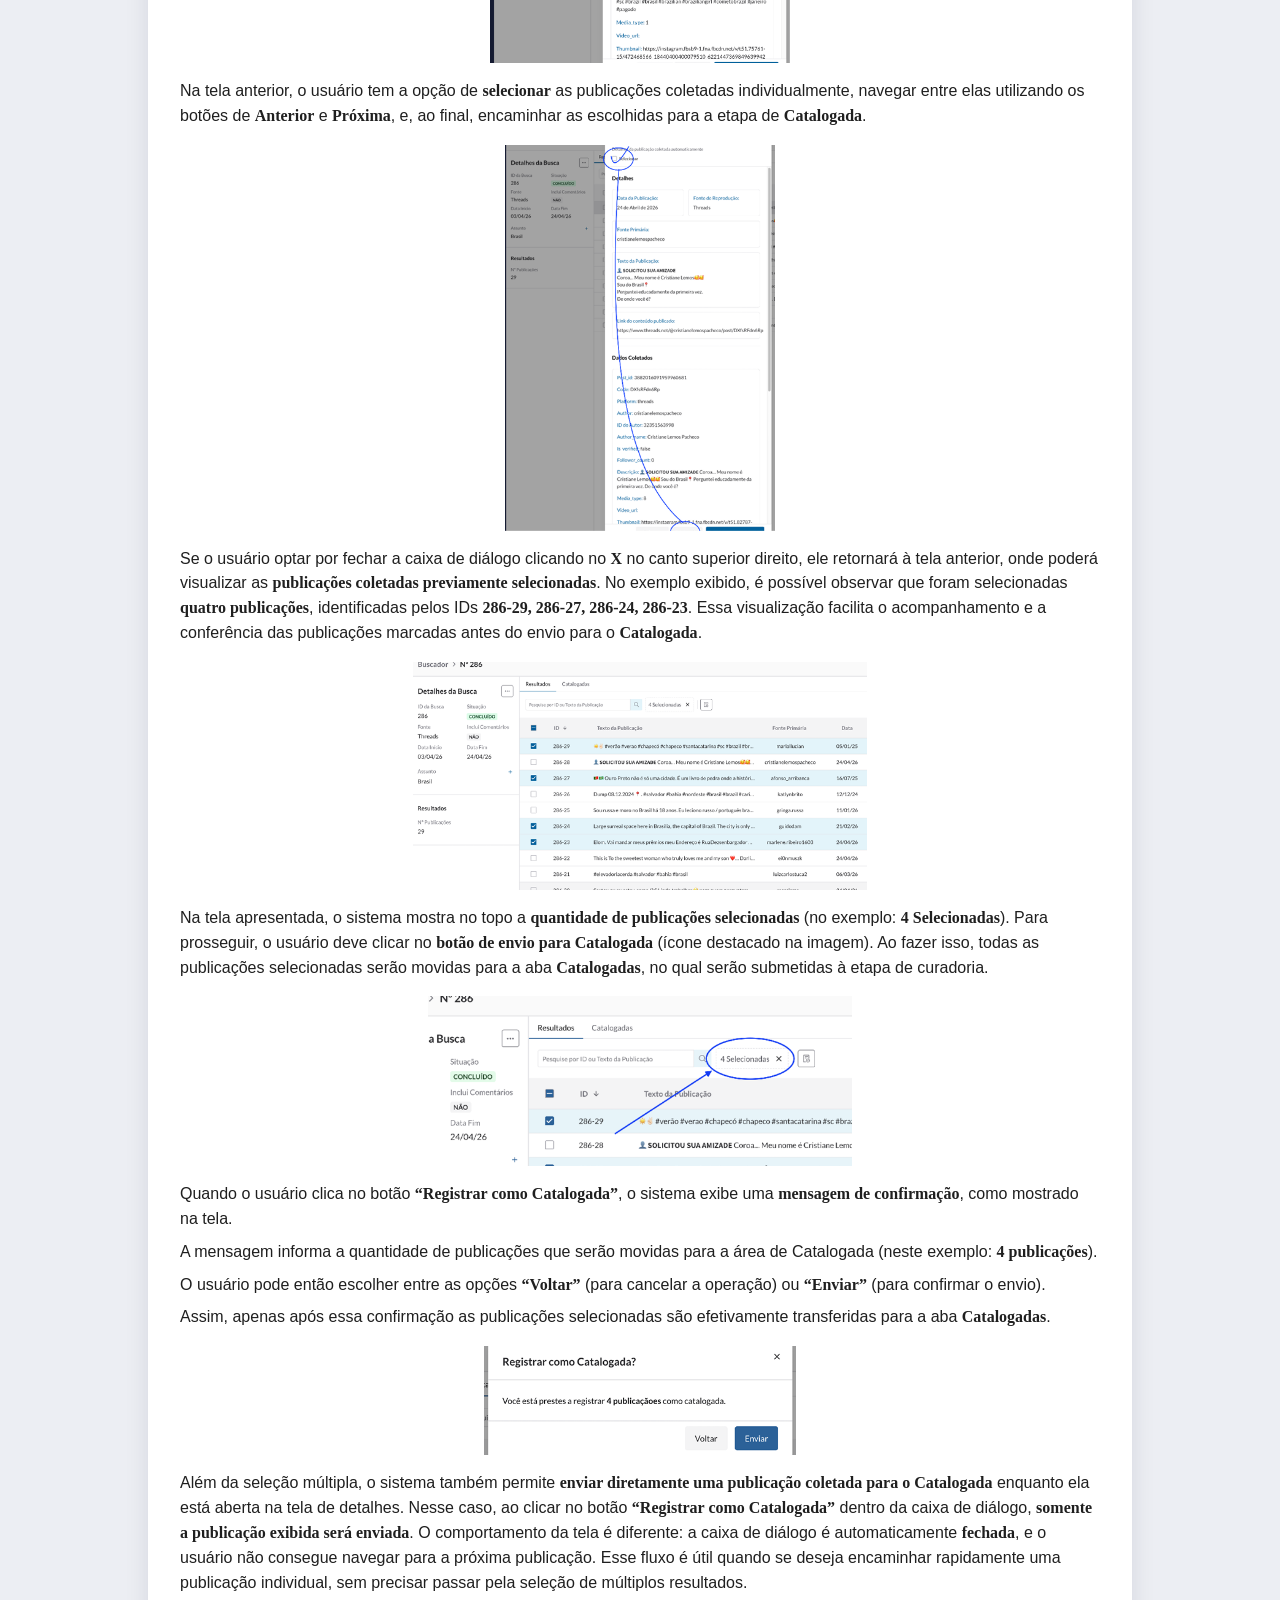
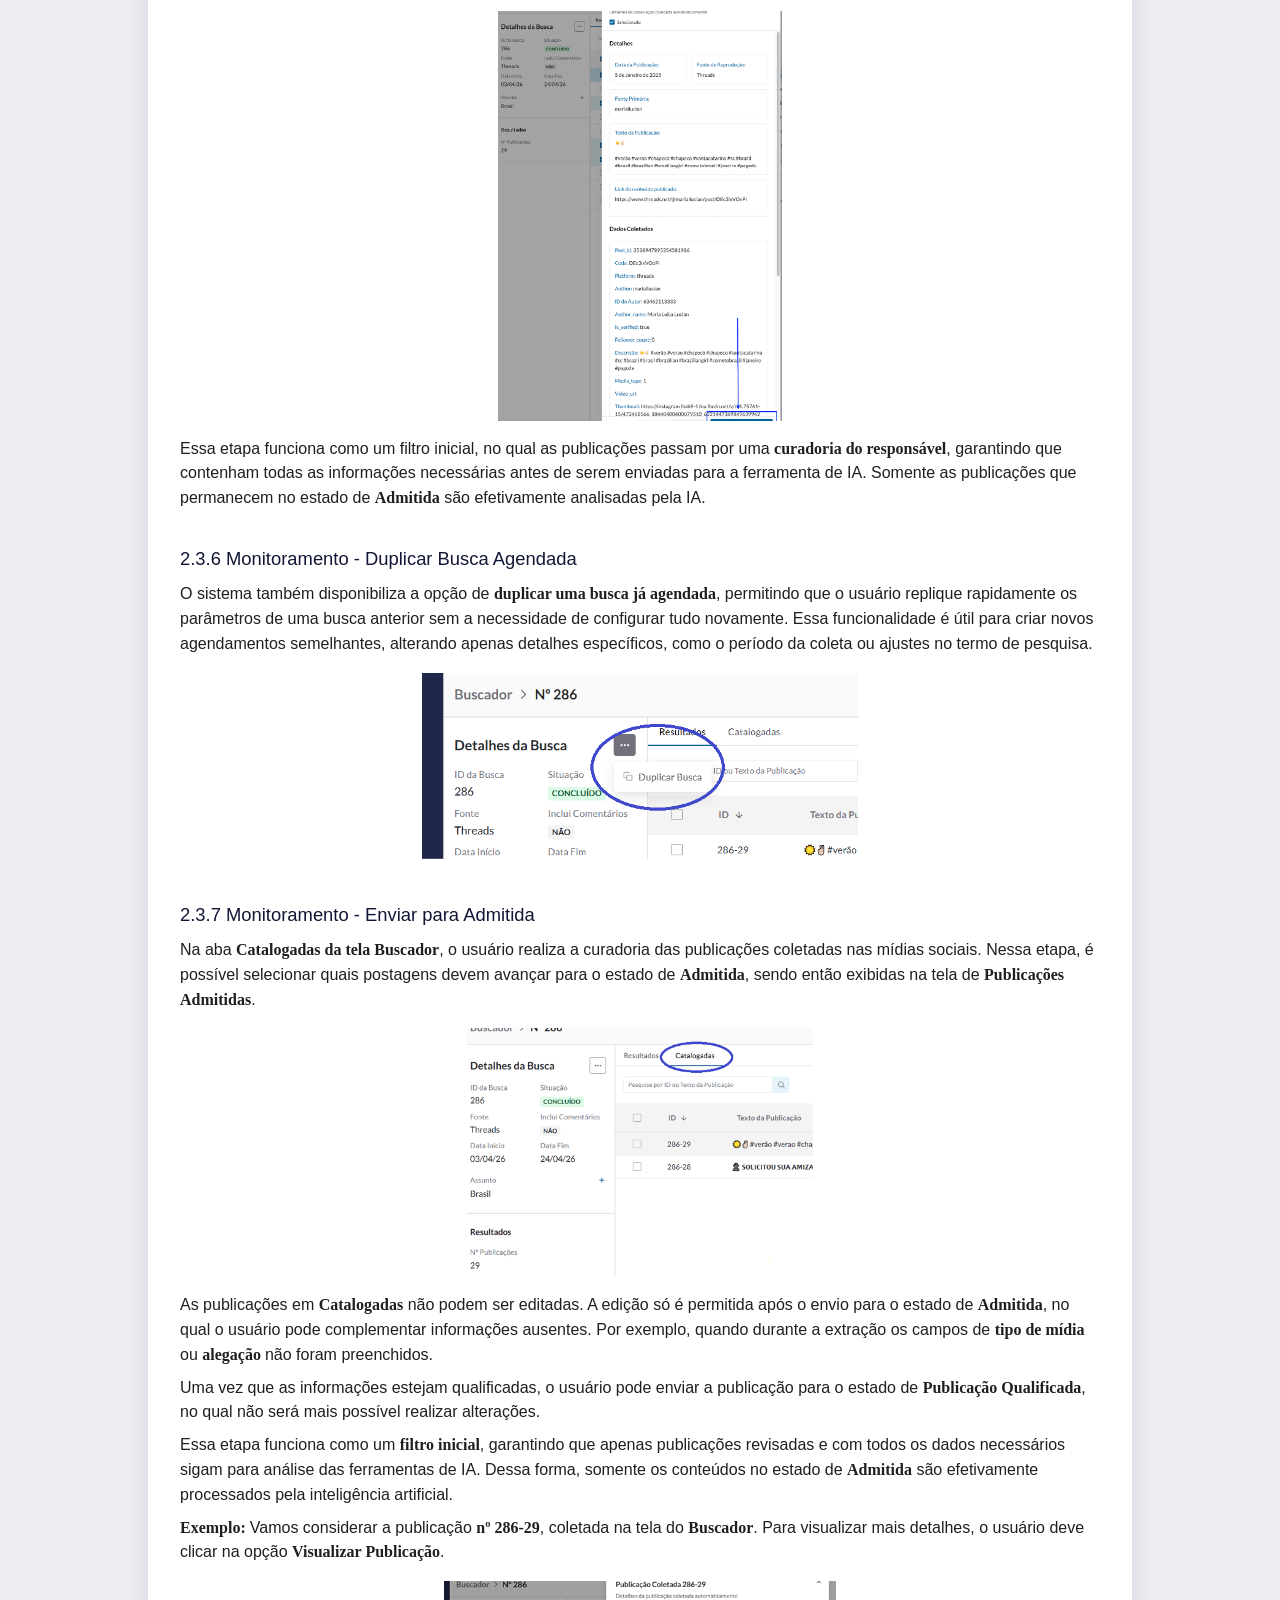
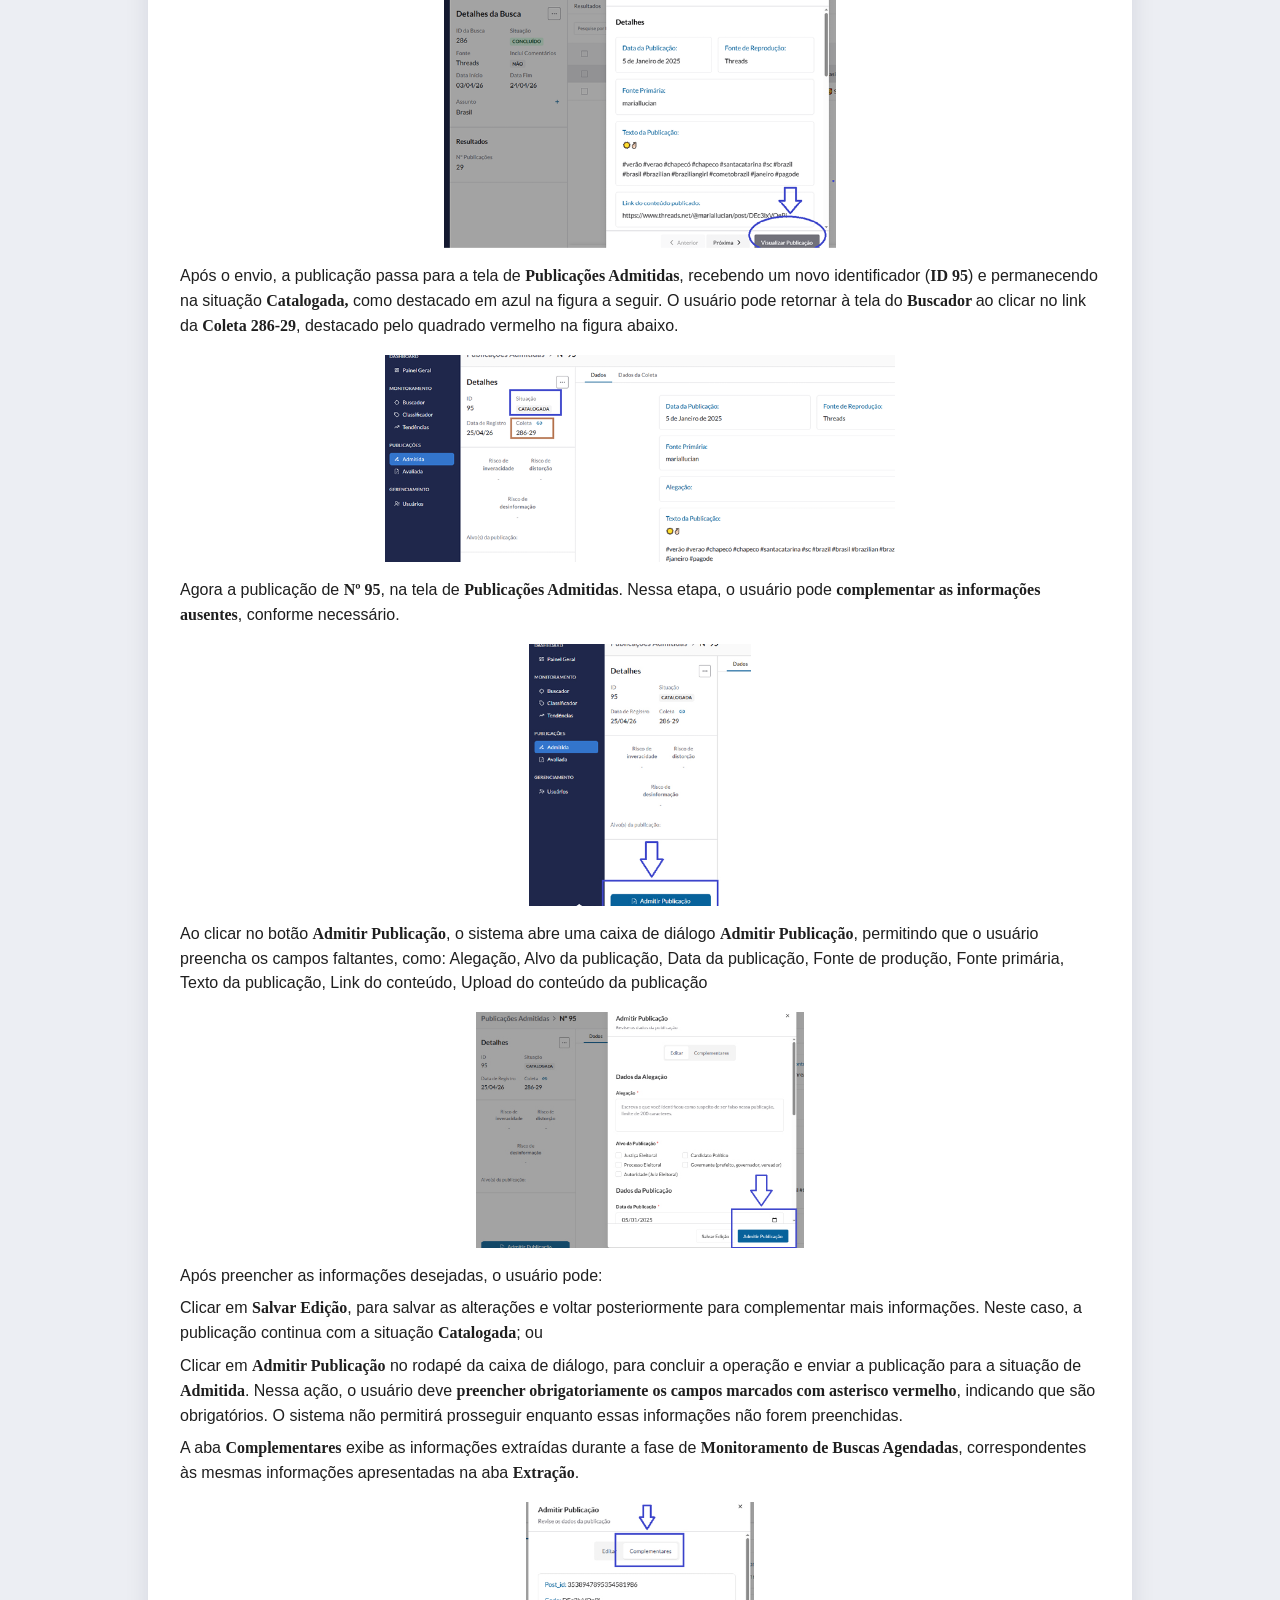
==== commit 3b86d9dc: "Adição do botão de retorno ao menu" ====
--- a/OEBPS/Manual_GuaIa_V2.html
+++ b/OEBPS/Manual_GuaIa_V2.html
@@ -11,18 +11,81 @@
 			body.guaia-manual { background: #eceef3; color: #1f1f1f; min-height: 100vh; }
 			body.guaia-manual #_idContainer107 { background: #2f3559; padding: 3rem 1rem; text-align: center; }
 			body.guaia-manual #_idContainer107, body.guaia-manual #_idContainer107 * { color: #fff !important; }
+			/* Aumenta fonte do bloco de destaque */
+			body.guaia-manual #_idContainer107 p { font-size: 1.15rem; line-height: 1.45; }
 			body.guaia-manual .manual-content { background: #fff; max-width: 920px; margin: 0 auto 2rem; padding: 2rem; }
+			body.guaia-manual .back-button { display: inline-block; margin-right: 0.75rem; margin-bottom: 0.5rem; padding: 0.65rem 1rem; background: #ffffff; color: #2f3559; border-radius: 0.35rem; text-decoration: none; font-weight: 700; border: 1px solid rgba(47, 53, 89, 0.2); }
+			body.guaia-manual .back-button:hover, body.guaia-manual .back-button:focus { background: #f4f6fb; color: #1b2144; }
+			body.guaia-manual .site-header { display: flex; align-items: center; justify-content: flex-start; gap: 1rem; padding: 1rem; flex-wrap: wrap; }
 		</style>
 	</head>
 	<body id="Manual_GuaIa_V2" class="guaia-manual">
 		<header class="site-header">
+			<a href="https://dwiki.daurora.inf.ufg.br/pt-br/guaia" class="back-button" title="Voltar ao site">Voltar ao site</a>
 			<img id="site-logo" src="image/logo_guaia.png" alt="GuaIA logo" />
 		</header>
+
+		<!-- Sticky navigation (aparece quando o usuário atinge a posição original dos botões) -->
+		<nav id="sticky-nav" class="sticky-nav" aria-hidden="true">
+			<div class="nav-buttons">
+				<a href="https://dwiki.daurora.inf.ufg.br/pt-br/guaia" class="back-button" title="Voltar ao site">Voltar ao site</a>
+				<a href="#introducao">Introdução</a>
+				<a href="#_idTextAnchor000">Funcionalidades Gerais do Sistema</a>
+				<a href="#_idTextAnchor049">Gestão de Usuário</a>
+			</div>
+		</nav>
 		<div id="page1" role="doc-pagebreak" aria-label="1" epub:type="pagebreak"></div>
 		<div class="_idGenObjectLayout-1">
 			<div id="_idContainer000" class="Quadro-de-gr-fico-b-sico _idGenObjectStyleOverride-1">
 			</div>
 		</div>
+
+		<script>
+		// Mostrar/ocultar o sticky header quando os botões originais saem do viewport
+		(function(){
+			function initSticky(){
+				var nav = document.getElementById('sticky-nav');
+				var trigger = document.getElementById('_idContainer110');
+				if(!nav || !trigger) return;
+				if('IntersectionObserver' in window){
+					var io = new IntersectionObserver(function(entries){
+						entries.forEach(function(entry){
+							if(entry.isIntersecting){
+								nav.classList.remove('visible');
+								nav.setAttribute('aria-hidden','true');
+							} else {
+								nav.classList.add('visible');
+								nav.setAttribute('aria-hidden','false');
+							}
+						});
+					}, { root: null, threshold: 0 });
+					io.observe(trigger);
+				} else {
+					var threshold = trigger.getBoundingClientRect().top + window.pageYOffset;
+					function onScroll(){
+						if(window.pageYOffset >= threshold){
+							nav.classList.add('visible');
+							nav.setAttribute('aria-hidden','false');
+						} else {
+							nav.classList.remove('visible');
+							nav.setAttribute('aria-hidden','true');
+						}
+					}
+					window.addEventListener('scroll', onScroll, {passive:true});
+					window.addEventListener('resize', function(){
+						threshold = trigger.getBoundingClientRect().top + window.pageYOffset;
+						onScroll();
+					});
+					setTimeout(onScroll,100);
+				}
+			}
+			if(document.readyState !== 'loading'){
+				initSticky();
+			} else {
+				document.addEventListener('DOMContentLoaded', initSticky);
+			}
+		})();
+		</script>
 		<div class="_idGenObjectLayout-1">
 			<div id="_idContainer106" class="_idGenWritingDirection-1">
 				<div id="_idContainer002" class="_idGenObjectStyleOverride-2">
@@ -238,7 +301,6 @@
 			</div>
 		</div>
 		<div id="_idContainer107" class="Quadro-de-texto-b-sico">
-			<p class="_0_base_lato_12 ParaOverride-1"><span class="CharOverride-1">GuaIA v1.8</span></p>
 			<p class="_0_base_lato_12 ParaOverride-1"><span class="CharOverride-1">Coleta, Detecção e Disponibilização</span></p>
 			<p class="_0_base_lato_12 ParaOverride-1"><span class="CharOverride-1">de Postagens com Potencial de Desinformação</span></p>
 			<p class="_0_base_lato_12 ParaOverride-1"><span class="CharOverride-1">Versão do Documento: 1.8</span></p>
--- a/OEBPS/css/manual-reader.css
+++ b/OEBPS/css/manual-reader.css
@@ -146,6 +146,45 @@
 	text-indent: 0;
 }
 
+/* Sticky navigation */
+.sticky-nav {
+	position: fixed;
+	top: 0;
+	left: 0;
+	right: 0;
+	transform: translateY(-110%);
+	transition: transform 0.28s ease, opacity 0.28s ease;
+	background: var(--guaia-navy);
+	color: #fff;
+	z-index: 9999;
+	box-shadow: 0 2px 10px rgba(18,23,53,0.12);
+	padding: 0.45rem 1rem;
+	opacity: 0;
+}
+.sticky-nav.visible {
+	transform: translateY(0);
+	opacity: 1;
+}
+.sticky-nav .nav-buttons {
+	display:flex;
+	gap:0.5rem;
+	justify-content:center;
+	align-items:center;
+}
+.sticky-nav .nav-buttons a{
+	color:#fff;
+	text-decoration:none;
+	background: transparent;
+	border: 1px solid rgba(255,255,255,0.12);
+	padding: 0.4rem 0.85rem;
+	border-radius: 6px;
+	font-weight:700;
+}
+.sticky-nav .nav-buttons a:hover,
+.sticky-nav .nav-buttons a:focus{
+	background: rgba(255,255,255,0.06);
+}
+
 /* --- Cards de navegação (capa, sumário, índices) --- */
 
 /* Remove faixa azul / borda dos frames vazios do InDesign */
